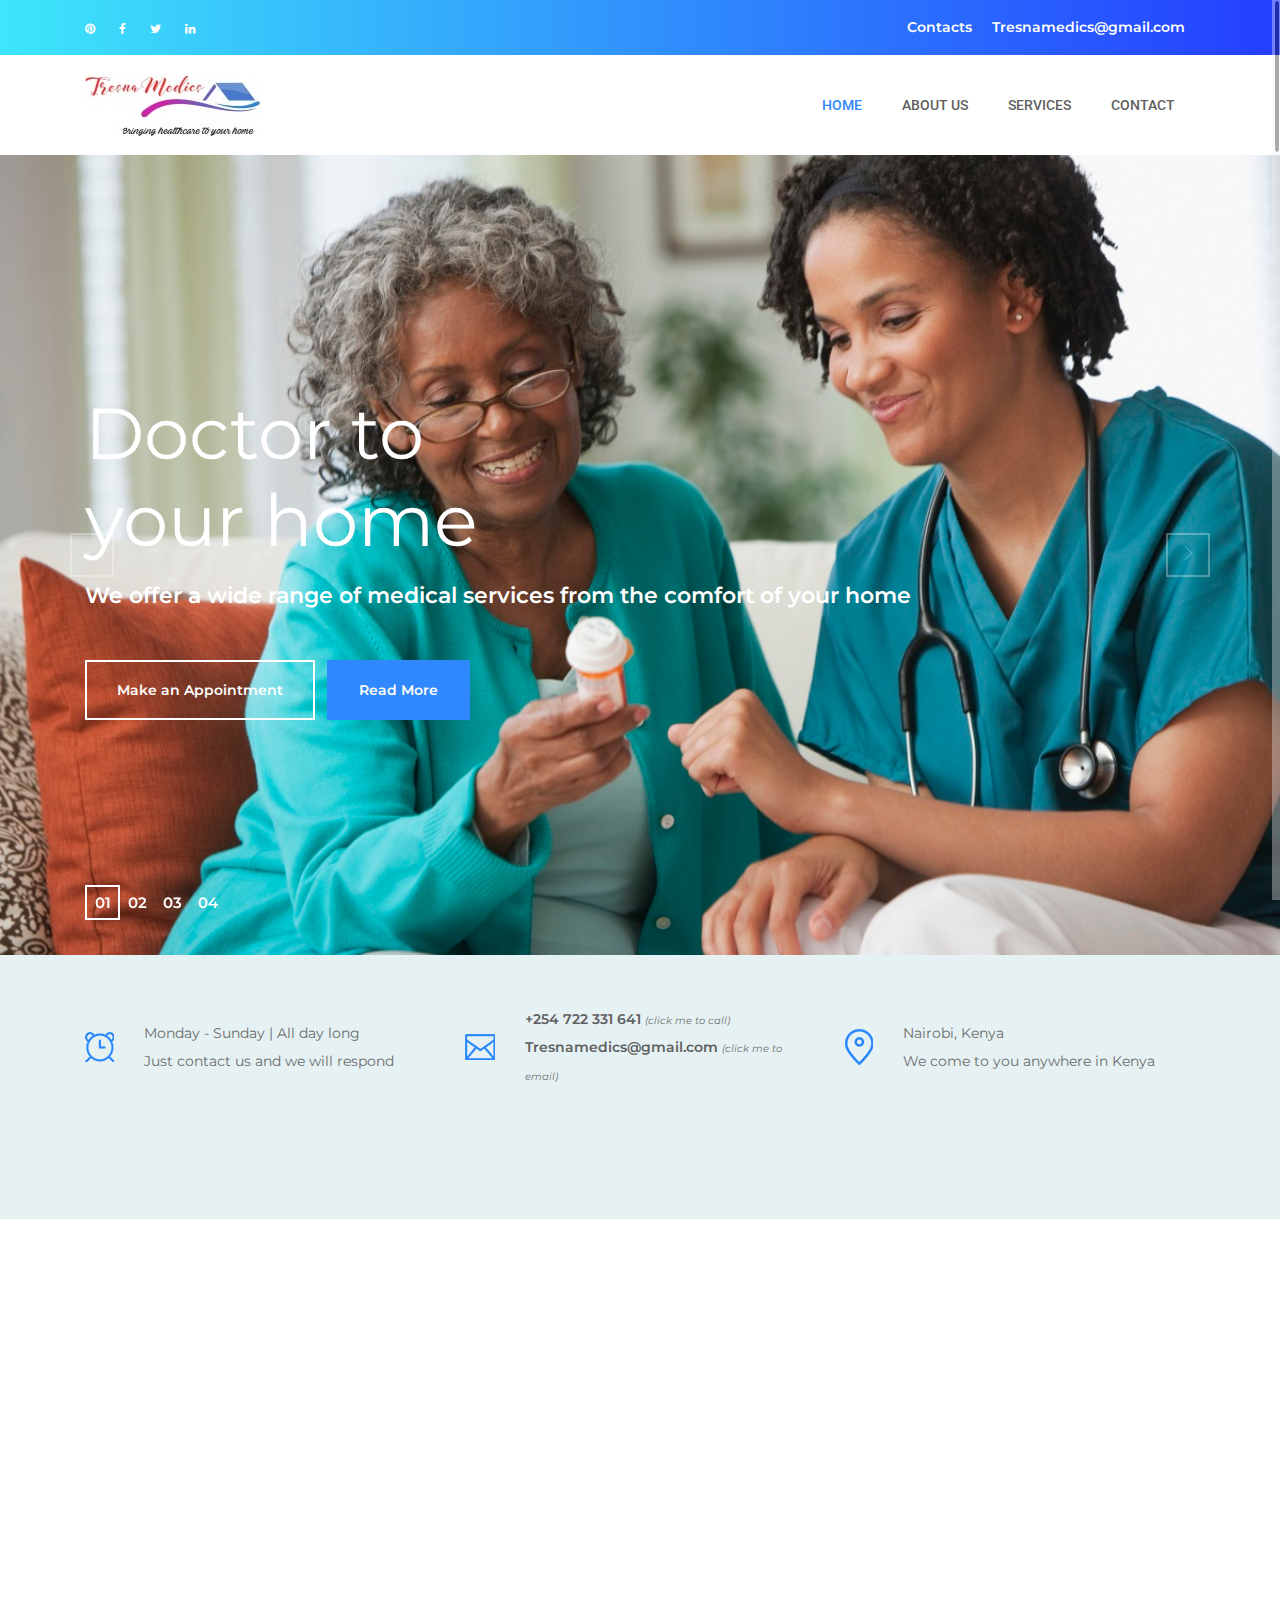
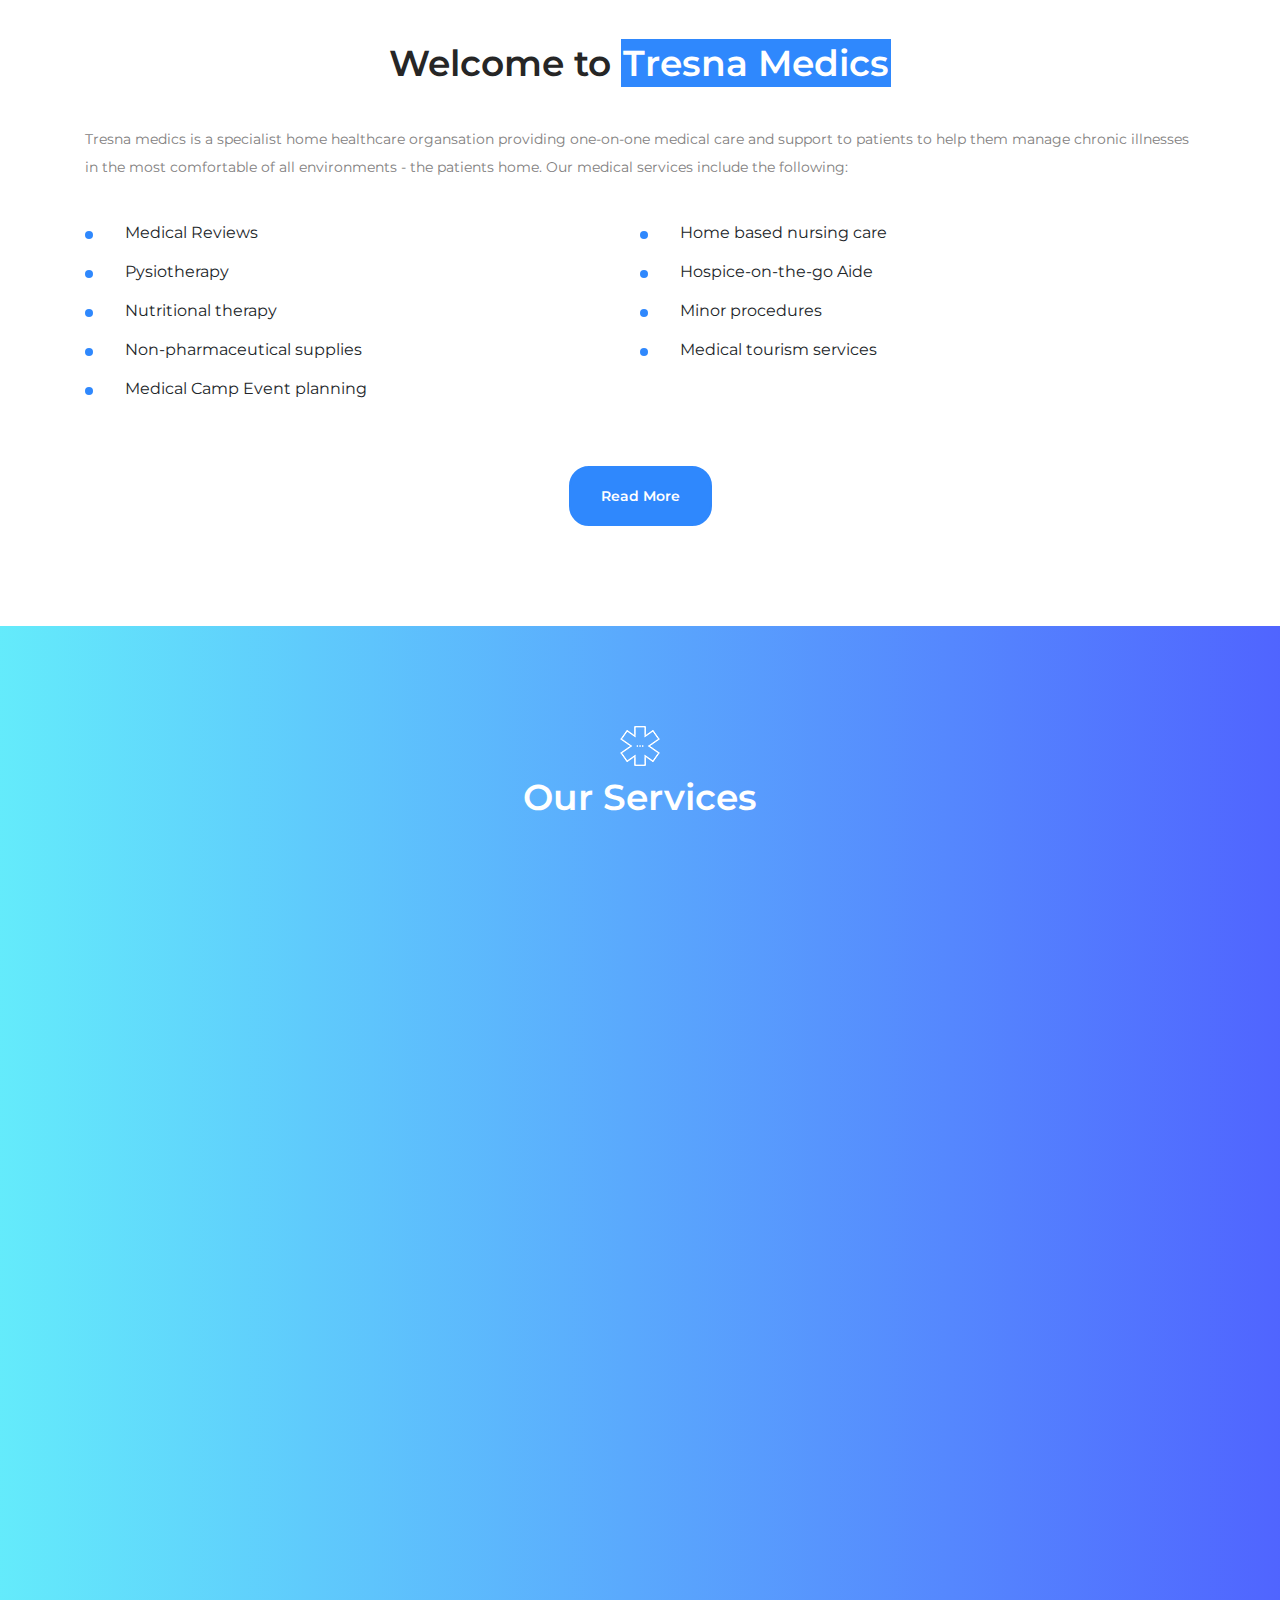
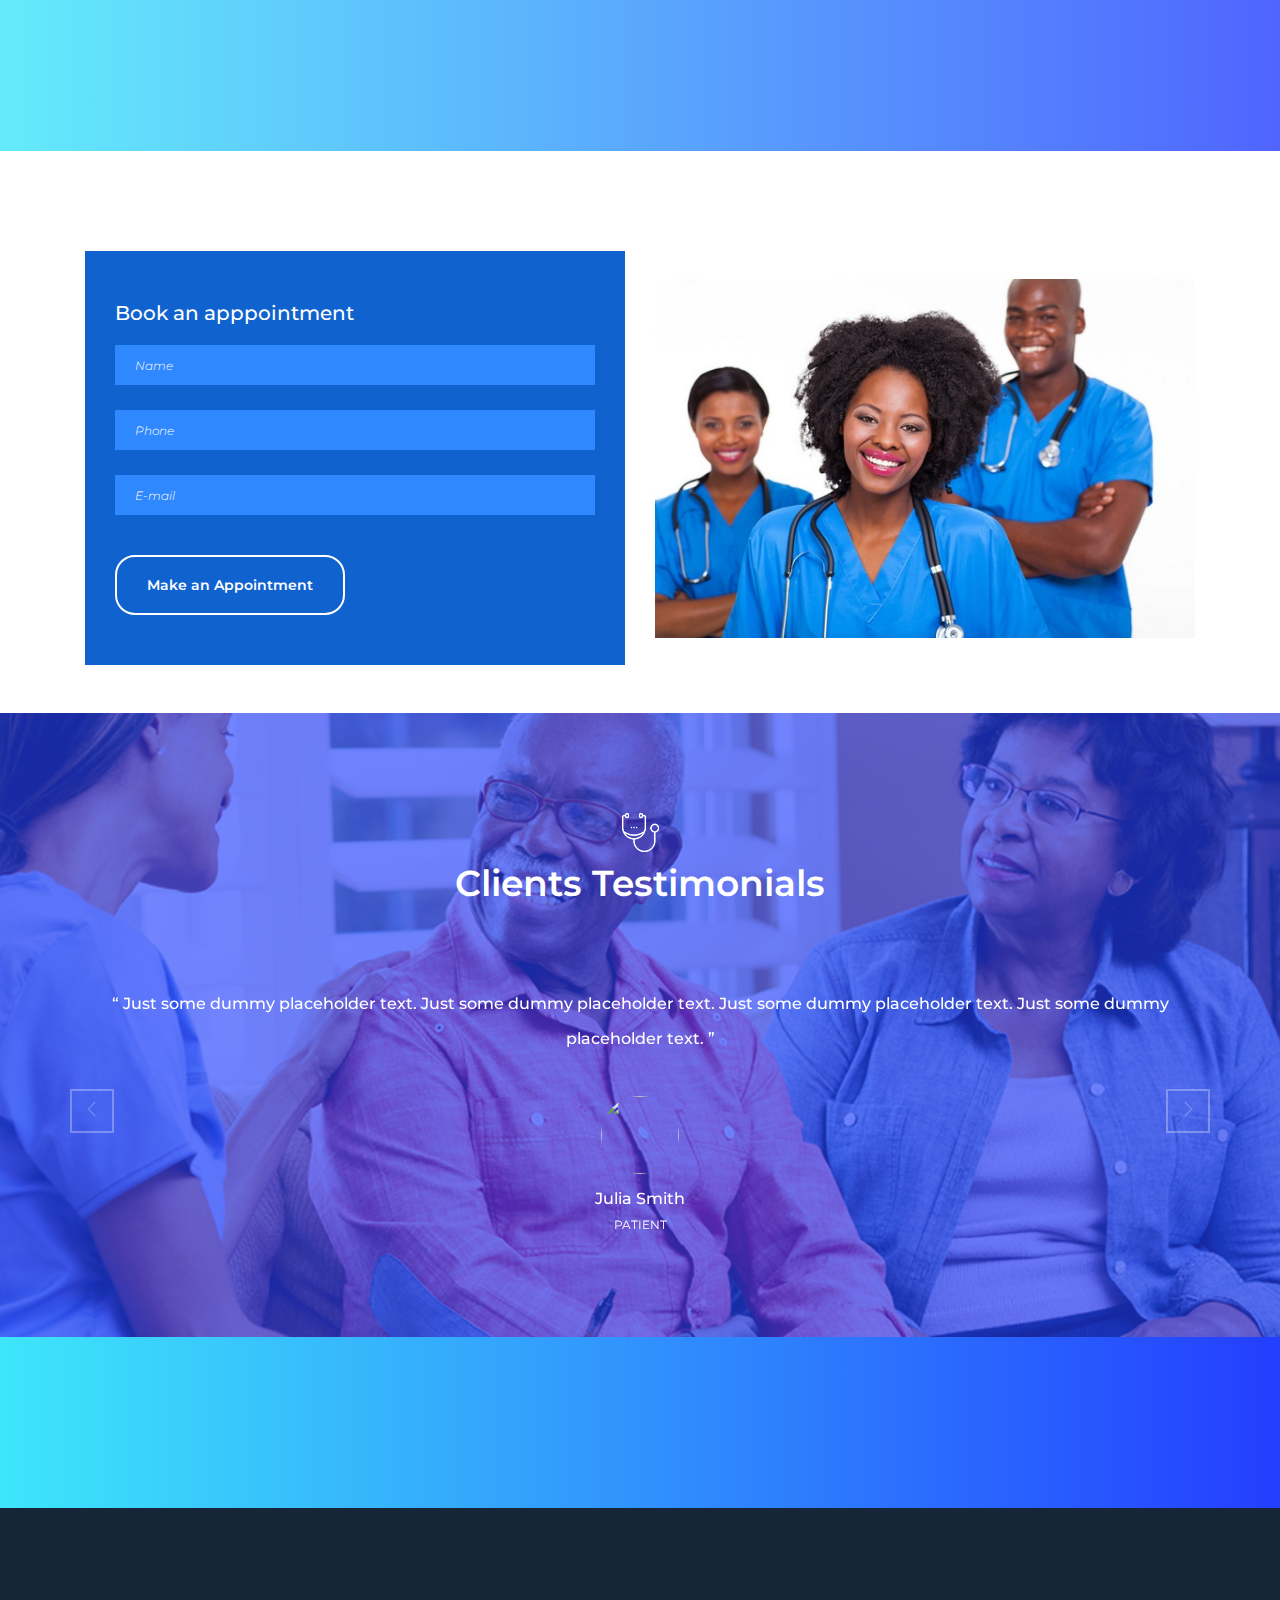
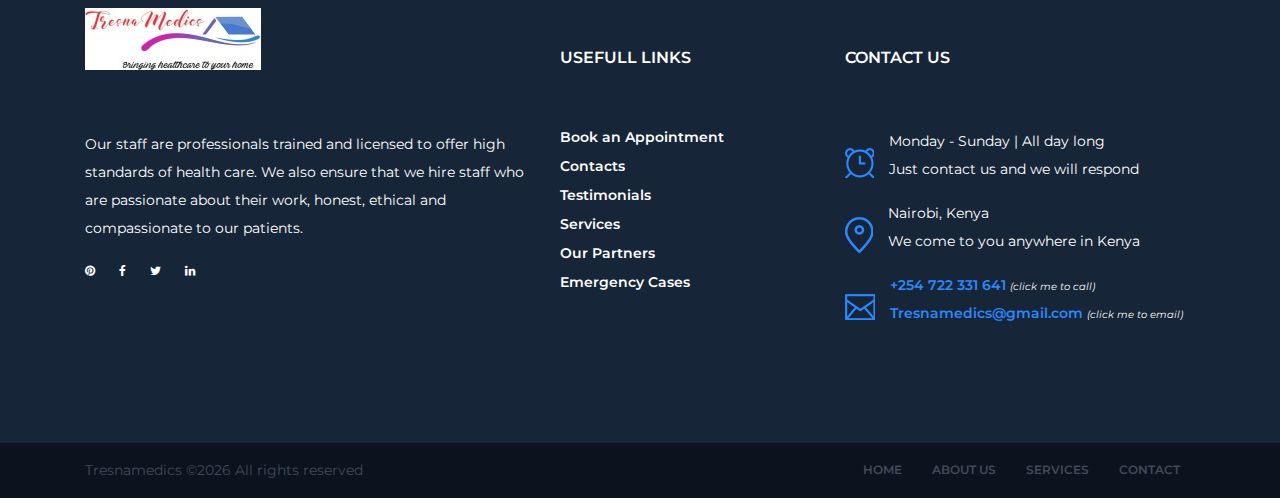
==== index.html @ d346db26 "initial push" ====
<!DOCTYPE html>
<html lang="en">

<head>
    <meta charset="UTF-8">
    <meta name="description" content="">
    <meta http-equiv="X-UA-Compatible" content="IE=edge">
    <meta name="viewport" content="width=device-width, initial-scale=1, shrink-to-fit=no">
    <!-- The above 4 meta tags *must* come first in the head; any other head content must come *after* these tags -->

    <!-- Title  -->
    <title>Tresna - Bringing health care to your home | Home</title>

    <!-- Favicon  -->
    <link rel="icon" href="img/core-img/logo1.png">

    <!-- Core Style CSS -->
    <link rel="stylesheet" href="css/core-style.css">
    <link rel="stylesheet" href="style.css">

    <!-- Responsive CSS -->
    <link rel="stylesheet" href="css/responsive.css">

</head>

<body>
    <!-- Preloader -->
    <div id="preloader">
        <div class="medica-load"></div>
        <img src="img/core-img/plus.png" alt="logo">
    </div>

    <!-- ***** Header Area Start ***** -->
    <header class="header-area">
        <!-- Top Header Area -->
        <div class="top-header-area gradient-background">
            <div class="container h-100">
                <div class="row h-100">
                    <div class="col-12 h-100">
                        <div class="h-100 d-md-flex justify-content-between align-items-center">
                            <div class="top-header-social-info">
                                <a href="#" data-toggle="tooltip" data-placement="left" title="Pinterest"><i class="fa fa-pinterest" aria-hidden="true"></i></a>
                                <a target="_blank" href="https://www.facebook.com/Tresna-Medics-640330852965289/?ref=br_rs" data-toggle="tooltip" data-placement="left" title="Facebook"><i class="fa fa-facebook" aria-hidden="true"></i></a>
                                <a href="#" data-toggle="tooltip" data-placement="left" title="Twitter"><i class="fa fa-twitter" aria-hidden="true"></i></a>
                                <!-- <a href="#" data-toggle="tooltip" data-placement="left" title="Dribbble"><i class="fa fa-dribbble" aria-hidden="true"></i></a>
                                <a href="#" data-toggle="tooltip" data-placement="left" title="Behance"><i class="fa fa-behance" aria-hidden="true"></i></a> -->
                                <a href="#" data-toggle="tooltip" data-placement="left" title="Linkedin"><i class="fa fa-linkedin" aria-hidden="true"></i></a>
                            </div>
                            <div class="top-header-menu">
                                <nav class="top-menu">
                                    <ul>
                                        <!-- <li><a href="#">FAQ</a></li>
                                        <li><a href="#">Book</a></li>
                                        <li><a href="#">Appointment</a></li> -->
                                        <li><a href="#">Contacts</a></li>
                                        <li><a href="mailto:Tresnamedics@gmail.com" target="_top">Tresnamedics@gmail.com</a></li>
                                    </ul>
                                </nav>
                            </div>
                        </div>
                    </div>
                </div>
            </div>
        </div>
        <!-- Main Header Area -->
        <div class="main-header-area" id="stickyHeader">
            <div class="container h-100">
                <div class="row h-100 align-items-center">
                    <div class="col-12 h-100">
                        <div class="main-menu h-100">
                            <nav class="navbar h-100 navbar-expand-lg">
                                <!-- Logo Area  -->
                                <a class="navbar-brand" href="index.html"><img src="img/core-img/logo1.png" alt="Logo"></a>

                                <button class="navbar-toggler" type="button" data-toggle="collapse" data-target="#medicaMenu" aria-controls="medicaMenu" aria-expanded="false" aria-label="Toggle navigation"><i class="fa fa-bars"></i> Menu</button>

                                <div class="collapse navbar-collapse" id="medicaMenu">
                                    <!-- Menu Area -->
                                    <ul class="navbar-nav ml-auto">
                                        <li class="nav-item active">
                                            <a class="nav-link" href="index.html">Home <span class="sr-only">(current)</span></a>
                                        </li>
                                        <!-- <li class="nav-item dropdown">
                                            <a class="nav-link dropdown-toggle" href="#" id="navbarDropdown" role="button" data-toggle="dropdown" aria-haspopup="true" aria-expanded="false">Pages</a>
                                            <div class="dropdown-menu" aria-labelledby="navbarDropdown">
                                                <a class="dropdown-item" href="index.html">Home</a>
                                                <a class="dropdown-item" href="about-us.html">About Us</a>
                                                <a class="dropdown-item" href="services.html">Services</a>
                                                <a class="dropdown-item" href="blog.html">News</a>
                                                <a class="dropdown-item" href="contact.html">Contact</a>
                                                <a class="dropdown-item" href="elements.html">Elements</a>
                                            </div>
                                        </li> -->
                                        <li class="nav-item">
                                            <a class="nav-link" href="about-us.html">About Us</a>
                                        </li>
                                        <li class="nav-item">
                                            <a class="nav-link" href="services.html">Services</a>
                                        </li>
                                        <!-- <li class="nav-item">
                                            <a class="nav-link" href="blog.html">News</a>
                                        </li> -->
                                        <li class="nav-item">
                                            <a class="nav-link" href="contact.html">Contact</a>
                                        </li>
                                    </ul>
                                    <!-- Search Form -->
                                    <div class="header-search-form ml-auto">
                                        <form action="#">
                                            <input type="search" class="form-control" placeholder="Input your keyword then press enter..." id="search" name="search">
                                            <input class="d-none" type="submit" value="submit">
                                        </form>
                                    </div>
                                    <!-- Search btn -->
                                    <!-- <div id="searchbtn">
                                        <i class="ti-search" aria-hidden="true"></i>
                                    </div> -->
                                </div>
                            </nav>
                        </div>
                    </div>
                </div>
            </div>
        </div>
    </header>
    <!-- ***** Header Area End ***** -->

    <!-- ***** Hero Area Start ***** -->
    <section class="hero-area">
        <div class="hero-slides owl-carousel">
            <!-- Single Hero Slide -->
            <div class="single-hero-slide height-800 bg-img" style="background-image: url(img/bg-img/1.jpg);">
                <div class="container h-100">
                    <div class="row h-100 align-items-center">
                        <div class="col-12">
                            <div class="hero-slides-content">
                                <h2 data-animation="fadeInUp" data-delay="100ms">Doctor to <br>your home</h2>
                                <h5 data-animation="fadeInUp" data-delay="400ms">We offer a wide range of medical services from the comfort of your home</h5>
                                <div class="slide-btn-group mt-50" data-animation="fadeInUp" data-delay="700ms">
                                    <a href="#" class="btn medica-btn">Make an Appointment</a>
                                    <a href="#" class="btn medica-btn ml-2 btn-2">Read More</a>
                                </div>
                            </div>
                        </div>
                    </div>
                </div>
            </div>
            <!-- Single Hero Slide -->
            <div class="single-hero-slide height-800 bg-img" style="background-image: url(img/bg-img/2.jpg);">
                <div class="container h-100">
                    <div class="row h-100 align-items-center">
                        <div class="col-12">
                            <div class="hero-slides-content">
                                <h2 data-animation="fadeInUp" data-delay="100ms">Skilled nursing <br>care</h2>
                                <h5 data-animation="fadeInUp" data-delay="400ms">Our nurses offer you the best services from the comfort of your home</h5>
                                <div class="slide-btn-group mt-50" data-animation="fadeInUp" data-delay="700ms">
                                    <a href="#" class="btn medica-btn">Make an Appointment</a>
                                    <a href="#" class="btn medica-btn ml-2 btn-2">Read More</a>
                                </div>
                            </div>
                        </div>
                    </div>
                </div>
            </div>
            <!-- Single Hero Slide -->
            <div class="single-hero-slide height-800 bg-img" style="background-image: url(img/bg-img/3.jpg);">
                <div class="container h-100">
                    <div class="row h-100 align-items-center">
                        <div class="col-12">
                            <div class="hero-slides-content">
                                <h2 data-animation="fadeInUp" data-delay="100ms">Nutritional therapy</h2>
                                <h5 data-animation="fadeInUp" data-delay="400ms">We provide special diets to help speed up the healing process</h5>
                                <div class="slide-btn-group mt-50" data-animation="fadeInUp" data-delay="700ms">
                                    <a href="#" class="btn medica-btn">Make an Appointment</a>
                                    <a href="#" class="btn medica-btn ml-2 btn-2">Read More</a>
                                </div>
                            </div>
                        </div>
                    </div>
                </div>
            </div>
            <!-- Single Hero Slide -->
            <div class="single-hero-slide height-800 bg-img" style="background-image: url(img/bg-img/4.jpg);">
                <div class="container h-100">
                    <div class="row h-100 align-items-center">
                        <div class="col-12">
                            <div class="hero-slides-content">
                                <h2 data-animation="fadeInUp" data-delay="100ms">Convenience, <br> Accountability & Privacy</h2>
                                <h5 data-animation="fadeInUp" data-delay="400ms">We believe every patient has a right to privacy and quality health care</h5>
                                <div class="slide-btn-group mt-50" data-animation="fadeInUp" data-delay="700ms">
                                    <a href="#" class="btn medica-btn">Make an Appointment</a>
                                    <a href="#" class="btn medica-btn ml-2 btn-2">Read More</a>
                                </div>
                            </div>
                        </div>
                    </div>
                </div>
            </div>
        </div>
    </section>
    <!-- ***** Hero Area End ***** -->

    <!-- ***** Contact Info Area Start ***** -->
    <div id="emergency-sec" class="medica-contact-info-area">
        <div class="container">
            <div class="row align-items-center justify-content-center">
                <div class="col-12 col-md-6 col-lg-4">
                    <div class="single-contact-info d-flex align-items-center">
                        <div class="contact-icon mr-30">
                            <img src="img/icons/alarm-clock.png" alt="">
                        </div>
                        <div class="contact-meta">
                            <p>Monday - Sunday | All day long <br> Just contact us and we will respond</p>
                        </div>
                    </div>
                </div>
                <div class="col-12 col-md-6 col-lg-4">
                    <div class="single-contact-info d-flex align-items-center">
                        <div class="contact-icon mr-30">
                            <img src="img/icons/envelope.png" alt="">
                        </div>
                        <div class="contact-meta">
                            <p><a href="tel:+254 722 331 641">+254 722 331 641</a> <i style="font-size: 10px;">(click me to call)</i> <br> <a href="mailto:Tresnamedics@gmail.com" target="_top">Tresnamedics@gmail.com</a> <i style="font-size: 10px;">(click me to email)</i></p>
                        </div>
                    </div>
                </div>
                <div class="col-12 col-md-6 col-lg-4">
                    <div class="single-contact-info d-flex align-items-center">
                        <div class="contact-icon mr-30">
                            <img src="img/icons/map-pin.png" alt="">
                        </div>
                        <div class="contact-meta">
                            <p>Nairobi, Kenya <br> We come to you anywhere in Kenya</p>
                        </div>
                    </div>
                </div>
            </div>
        </div>
    </div>
    <!-- ***** Contact Info Area End ***** -->

    <!-- ***** About Us Area Start ***** -->
    <section class="medica-about-us-area">
        <!-- Card Area -->
        <div class="medica-card-area">
            <div class="container">
                <div class="row no-gutters">
                    <div class="col-12 col-md-6 col-lg-4">
                        <div class="medica-emergency-card wow fadeInUp" data-wow-delay="0.2s">
                            <h5>For Emergencies</h5>
                            <h4>+254 722 331 641</h4>
                            <p>Have an emergency?<br> Contact us now and we will help provide emergency support services straight from your location, to the nearest trusted hospital. </p>
                            <!-- <a href="#">Read More</a> -->
                        </div>
                    </div>
                    <div class="col-12 col-md-6 col-lg-4">
                        <div class="medica-doctors-card wow fadeInUp" data-wow-delay="0.4s">
                            <h5>Our Mission</h5>
                            <p>We strive to provide high standard & cost-effective medical services to our patients at the comfort of their homes. Our priority is ensuring that the right of an individual to access appropriate health-care is protected. We also aim at providing required advice and education to address different medical issues.</p>
                            <!-- <a href="#">Read More</a> -->
                        </div>
                    </div>
                    <div class="col-12 col-lg-4">
                        <div class="medica-appointment-card wow fadeInUp" data-wow-delay="0.6s">
                            <h5>Book an appointment</h5>
                            <form action="#" method="post">
                                <div class="form-group">
                                    <input type="text" class="form-control text-white" name="name" id="name" placeholder="Name">
                                </div>
                                <div class="form-group">
                                    <input type="text" class="form-control" name="number" id="number" placeholder="Phone">
                                </div>
                                <div class="form-group">
                                    <input type="email" class="form-control" name="email" id="email" placeholder="E-mail">
                                </div>
                                <button type="submit" class="btn medica-btn mt-15">Make an Appointment</button>
                            </form>
                        </div>
                    </div>
                </div>
            </div>
        </div>
        <!-- About Contact -->
        <div class="medica-about-content section_padding_100">
            <div class="container">
                <div class="row">
                    <div class="col-12 col-lg-12">
                        <div class="medica-about-text">
                            <h2 class="text-center">Welcome to <span>Tresna Medics</span></h2>
                            <p>Tresna medics is a specialist home healthcare organsation providing one-on-one medical care and support
							   to patients to help them manage chronic illnesses in the most comfortable of all environments - the
							   patients home. Our medical services include the following:</p>
                            <ul>
                                <li>Medical Reviews</li>
                                <li>Home based nursing care</li>
                                <li>Pysiotherapy</li>
                                <li>Hospice-on-the-go Aide</li>
                                <li>Nutritional therapy</li>
                                <li>Minor procedures</li>
                                <li>Non-pharmaceutical supplies</li>
                                <li>Medical tourism services</li>
                                <li>Medical Camp Event planning</li>
                            </ul>
                            <center>
                            <a style="border-radius: 20px;" href="#our-services" data-wow-delay="0.2s" class="btn medica-btn btn-2">Read More</a>
                          </center>
                        </div>
                    </div>
                    <!-- <div class="col-12 col-lg-5">
                        <div class="medica-about-thumbnail">
                            <img src="img/bg-img/doctor.png" alt="">
                        </div>
                    </div> -->
                </div>
            </div>
        </div>
    </section>
    <!-- ***** About Us Area End ***** -->

    <!-- ***** Services Area Start ***** -->
    <section id="our-services" class="medica-services-area section_padding_100 bg-img gradient-background-overlay" style="background-image: url(img/bg-img/service.jpg);">
        <div class="container">
            <div class="row">
                <div class="col-12">
                    <div class="section_heading white-heading">
                        <img src="img/icons/hospital2.png" alt="">
                        <h2>Our Services</h2>
                    </div>
                </div>
            </div>

            <div class="row">
                <div class="col-12 col-sm-6 col-lg-4">
                  <center>
                    <div class="single-service-area wow fadeInUp" data-wow-delay="0.2s">
                        <img src="img/icons/med-review.png" alt="">
                        <h5>Medical Reviews</h5>
                        <p>Our team offers home based medical reviews. Our specialist also offer consults on a need basis to ensure best care for our patients.</p>
                    </div>
                  </center>
                </div>
                <div class="col-12 col-sm-6 col-lg-4">
                  <center>
                    <div class="single-service-area wow fadeInUp" data-wow-delay="0.3s">
                        <img src="img/icons/home-based.png" alt="">
                        <h5>Home based nursing care</h5>
                        <p>We provide our patients with professional nurses. They are available on a live-in basis or day scholar basis depending on the patients requirements.</p>
                    </div>
                  </center>
                </div>
                <div class="col-12 col-sm-6 col-lg-4">
                  <center>
                    <div class="single-service-area wow fadeInUp" data-wow-delay="0.4s">
                        <img src="img/icons/physiotherapy.png" alt="">
                        <h5>Physiotherapy</h5>
                        <p>Our Physiotherapists offer home based services for bed ridden patients who require physiotherapy on a regular basis to prevent contractures and bed sores.</p>
                    </div>
                  </center>
                </div>
                <div class="col-12 col-sm-6 col-lg-4">
                  <center>
                    <div class="single-service-area wow fadeInUp" data-wow-delay="0.5s">
                        <img src="img/icons/hospice.png" alt="">
                        <h5>Hospice-on-the-go Aide</h5>
                        <p>Our well trained hospice nurses offer palliative hospice care from the comfort of your home.</p>
                    </div>
                  </center>
                </div>
                <div class="col-12 col-sm-6 col-lg-4">
                  <center>
                    <div class="single-service-area wow fadeInUp" data-wow-delay="0.6s">
                        <img src="img/icons/nutrition.png" alt="">
                        <h5>Nutritional therapy</h5>
                        <p>Most patients require special diets to enable a speedy healing process. These reviews and feed requirements are done by our nutritionists.</p>
                    </div>
                  </center>
                </div>
                <div class="col-12 col-sm-6 col-lg-4 wow fadeInUp" data-wow-delay="0.7s">
                  <center>
                    <div class="single-service-area">
                        <img src="img/icons/minor.png" alt="">
                        <h5>Minor procedures</h5>
                        <p>These include change of catheters (both suprapubic and urethral), management of chronic wounds  and management of patients suffering from bedsores.</p>
                    </div>
                  </center>
                </div>

                <div class="col-12 text-center wow fadeInUp" data-wow-delay="0.9s">
                    <a style="border-radius: 20px;" href="services.html" class="btn medica-btn">See All Services</a>
                </div>
            </div>
        </div>
    </section>
    <!-- ***** Services Area End ***** -->

    <!-- ***** Doctors Area Start ***** -->
<!--     <section class="medica-doctors-area section_padding_100_20">
        <div class="container">
            <div class="row">
                <div class="col-12">
                    <div class="section_heading">
                        <img src="img/icons/doctor.png" alt="">
                        <h2>Our Doctors</h2>
                        <p>Phasellus at nunc orcidonec ipsum metus, pharetra quis nunc sit amet</p>
                    </div>
                </div>
            </div>

            <div class="row">
                <div class="col-12 col-sm-6 col-lg-3">
                    <div class="single-doctor-area">
                        <div class="doctor-thumbnail">
                            <img src="img/bg-img/d1.jpg" alt="">
                        </div>
                        <div class="doctor-meta">
                            <h5>Dr. Melissa Smith</h5>
                            <h6>Cardiologist</h6>
                            <div class="doctor-social-info">
                                <a href="#"><i class="fa fa-twitter"></i></a>
                                <a href="#"><i class="fa fa-facebook"></i></a>
                                <a href="#"><i class="fa fa-linkedin"></i></a>
                            </div>
                        </div>
                    </div>
                </div>
                <div class="col-12 col-sm-6 col-lg-3">
                    <div class="single-doctor-area">
                        <div class="doctor-thumbnail">
                            <img src="img/bg-img/d2.jpg" alt="">
                        </div>
                        <div class="doctor-meta">
                            <h5>Dr. Josh Henderson</h5>
                            <h6>Plastic Surgeon</h6>
                            <div class="doctor-social-info">
                                <a href="#"><i class="fa fa-twitter"></i></a>
                                <a href="#"><i class="fa fa-facebook"></i></a>
                                <a href="#"><i class="fa fa-linkedin"></i></a>
                            </div>
                        </div>
                    </div>
                </div>
                <div class="col-12 col-sm-6 col-lg-3">
                    <div class="single-doctor-area">
                        <div class="doctor-thumbnail">
                            <img src="img/bg-img/d3.jpg" alt="">
                        </div>
                        <div class="doctor-meta">
                            <h5>Dr. Christinne Jones</h5>
                            <h6>Pediatrist</h6>
                            <div class="doctor-social-info">
                                <a href="#"><i class="fa fa-twitter"></i></a>
                                <a href="#"><i class="fa fa-facebook"></i></a>
                                <a href="#"><i class="fa fa-linkedin"></i></a>
                            </div>
                        </div>
                    </div>
                </div>
                <div class="col-12 col-sm-6 col-lg-3">
                    <div class="single-doctor-area">
                        <div class="doctor-thumbnail">
                            <img src="img/bg-img/d4.jpg" alt="">
                        </div>
                        <div class="doctor-meta">
                            <h5>Dr. William Stan</h5>
                            <h6>General Practicioner</h6>
                            <div class="doctor-social-info">
                                <a href="#"><i class="fa fa-twitter"></i></a>
                                <a href="#"><i class="fa fa-facebook"></i></a>
                                <a href="#"><i class="fa fa-linkedin"></i></a>
                            </div>
                        </div>
                    </div>
                </div>
            </div>
        </div>
    </section> -->
    <!-- ***** Doctors Area End ***** -->

    <!-- ***** Appointment Area Start ***** -->
    <section id="book-appointment" class="medica-book-an-appointment-area section_padding_100_0">
        <div class="container">
            <div class="row align-items-center">
                <div class="col-12 col-lg-6">
                    <div class="medica-appointment-card">
                        <h5>Book an apppointment</h5>

                        <form action="#" method="post">
                            <div class="row">
                                <div class="col-12 col-md-12">
                                    <div class="form-group">
                                        <input type="text" class="form-control text-white" name="name" id="appointmentName" placeholder="Name">
                                    </div>
                                </div>
                                <!-- <div class="col-12 col-md-6">
                                    <div class="form-group">
                                        <i class="fa fa-angle-down" aria-hidden="true"></i>
                                        <select class="form-control" id="speciality">
                                            <option>Speciality 1</option>
                                            <option>Speciality 2</option>
                                            <option>Speciality 3</option>
                                            <option>Speciality 4</option>
                                            <option>Speciality 5</option>
                                        </select>
                                    </div>
                                </div> -->
                                <div class="col-12 col-md-12">
                                    <div class="form-group">
                                        <input type="text" class="form-control" name="number" id="appointmentNumber" placeholder="Phone">
                                    </div>
                                </div>
                                <!-- <div class="col-12 col-md-6">
                                    <div class="form-group">
                                        <i class="fa fa-angle-down" aria-hidden="true"></i>
                                        <select class="form-control" id="doctors">
                                            <option>Dr. Riyadh Khan</option>
                                            <option>Dr. Kumkum Rashid</option>
                                            <option>Dr. Lim Sarah</option>
                                        </select>
                                    </div>
                                </div> -->
                                <div class="col-12 col-md-12">
                                    <div class="form-group">
                                        <input type="email" class="form-control" name="email" id="appointmentEmail" placeholder="E-mail">
                                    </div>
                                </div>
                                <!-- <div class="col-12 col-md-6">
                                    <div class="form-group">
                                        <i class="fa fa-calendar" aria-hidden="true"></i>
                                        <input type="date" class="form-control" name="date" id="date">
                                    </div>
                                </div> -->
                                <div class="col-12">
                                    <button style="border-radius: 20px;" type="submit" class="btn medica-btn mt-15">Make an Appointment</button>
                                </div>
                            </div>
                        </form>
                    </div>
                </div>

                <div class="col-12 col-lg-6">
                    <div class="medica-appointment-thumb">
                        <img src="img/bg-img/bg-1.jpg" alt="">
                    </div>
                </div>
            </div>
        </div>
        <br><br>
    </section>
    <!-- ***** Appointment Area End ***** -->

    <!-- ***** Testimonials Area Start ***** -->
    <section id="testimonials" class="medica-testimonials-area section_padding_100 bg-img background-overlay" style="background-image: url(img/bg-img/testi.jpg);">
        <div class="container">
            <div class="row">
                <div class="col-12">
                    <div class="section_heading white-heading">
                        <img src="img/icons/stethoscope.png" alt="">
                        <h2>Clients Testimonials</h2>
                    </div>
                </div>
            </div>
        </div>

        <div class="testimonials-slider owl-carousel">
            <!-- Single Testimonials Slide -->
            <div class="single-testimonial-slide">
                <div class="container">
                    <div class="row">
                        <div class="col-12">
                            <h6>“ Just some dummy placeholder text. Just some dummy placeholder text. Just some dummy placeholder text. Just some dummy placeholder text. ”</h6>
                            <div class="testimonial-given-author-info">
                                <img src="img/bg-img/testimonials2.jpg" alt="">
                                <h6>Julia Smith</h6>
                                <p>Patient</p>
                            </div>
                        </div>
                    </div>
                </div>
            </div>
            <!-- Single Testimonials Slide -->
            <div class="single-testimonial-slide">
                <div class="container">
                    <div class="row">
                        <div class="col-12">
                            <h6>“ Just some dummy placeholder text. Just some dummy placeholder text. Just some dummy placeholder text. Just some dummy placeholder text. ”</h6>
                            <div class="testimonial-given-author-info">
                                <img src="img/bg-img/testimonials2.jpg" alt="">
                                <h6>Julia Smith</h6>
                                <p>Patient</p>
                            </div>
                        </div>
                    </div>
                </div>
            </div>
            <!-- Single Testimonials Slide -->
            <div class="single-testimonial-slide">
                <div class="container">
                    <div class="row">
                        <div class="col-12">
                            <h6>“ Just some dummy placeholder text. Just some dummy placeholder text. Just some dummy placeholder text. Just some dummy placeholder text. ”</h6>
                            <div class="testimonial-given-author-info">
                                <img src="img/bg-img/testimonials2.jpg" alt="">
                                <h6>Julia Smith</h6>
                                <p>Patient</p>
                            </div>
                        </div>
                    </div>
                </div>
            </div>
        </div>
    </section>
    <!-- ***** Testimonials Area End ***** -->

    <!-- ***** CTA Area Start ***** -->
    <section class="medica-call-to-action section_padding_50_0 gradient-background">
        <div class="container">
            <div class="row">
                <!-- Single Cool Fact-->
                <div class="col-12 col-sm-6 col-lg-4">
                    <div class="single-cool-fact wow fadeIn" data-wow-delay="0.2s">
                        <div class="counter-area">
                          <center>
                            <h2><span class="counter">100</span>+</h2>
                            <h6>Patients since opening</h6>
                          </center>
                        </div>
                    </div>
                </div>
                <!-- Single Cool Fact-->
                <div class="col-12 col-sm-6 col-lg-4">
                    <div class="single-cool-fact wow fadeIn" data-wow-delay="0.6s">
                        <div class="counter-area">
                          <center>
                            <h2><span class="counter">30</span>+</h2>
                            <h6>Specialist Doctors & nurses </h6>
                          </center>
                        </div>
                    </div>
                </div>
                <!-- Single Cool Fact-->
                <div class="col-12 col-sm-6 col-lg-4">
                    <div class="single-cool-fact wow fadeIn" data-wow-delay="1s">
                        <div class="counter-area">
                          <center>
                            <h2><span class="counter">5</span>+</h2>
                            <h6>Years Experience in healthcare</h6>
                          </center>
                        </div>
                    </div>
                </div>
                <!-- Single Cool Fact-->
                <!-- <div class="col-12 col-sm-6 col-lg-3">
                    <div class="single-cool-fact wow fadeIn" data-wow-delay="1.4s">
                        <div class="counter-area">
                          <center>
                            <h2><span class="counter">83</span></h2>
                            <h6>Pro Bono Works</h6>
                          </center>
                        </div>
                    </div>
                </div> -->
            </div>
        </div>
    </section>
    <!-- ***** CTA Area End ***** -->


    <!-- ***** Partners Area Start ***** -->
    <!-- <div class="medica-our-partners-area section_padding_100">
        <div class="container">
            <div class="row">
                <div class="col-12">
                    <div class="our-partners-logo d-flex align-items-center justify-content-between">
                        <a href="#"><img src="img/partners-img/1.png" alt=""></a>
                        <a href="#"><img src="img/partners-img/2.png" alt=""></a>
                        <a href="#"><img src="img/partners-img/3.png" alt=""></a>
                        <a href="#"><img src="img/partners-img/4.png" alt=""></a>
                        <a href="#"><img src="img/partners-img/5.png" alt=""></a>
                    </div>
                </div>
            </div>
        </div>
    </div> -->
    <!-- ***** Partners Area End ***** -->

    <!-- ***** Footer Area Start ***** -->
    <footer class="footer-area">
        <!-- Main Footer Area -->
        <div class="main-footer-area section_padding_100 bg-default">
            <div class="container">
                <div class="row">
                    <div class="col-12 col-sm-6 col-xl-5">
                        <div class="footer-widget-area">
                            <div class="footer-logo">
                                <img src="img/core-img/logo1.png" alt="">
                            </div>
                            <p>Our staff are professionals trained and licensed to offer high standards of health care. We also ensure that we hire staff who are passionate about their work, honest, ethical and compassionate to our patients.
                            </p>
                            <div class="footer-social-info">
                                <a href="#" data-toggle="tooltip" data-placement="top" title="Pinterest"><i class="fa fa-pinterest" aria-hidden="true"></i></a>
                                <a target="_blank" href="https://www.facebook.com/Tresna-Medics-640330852965289/?ref=br_rs" data-toggle="tooltip" data-placement="left" title="Facebook"><i class="fa fa-facebook" aria-hidden="true"></i></a>
                                <a href="#" data-toggle="tooltip" data-placement="top" title="Twitter"><i class="fa fa-twitter" aria-hidden="true"></i></a>
                                <!-- <a href="#" data-toggle="tooltip" data-placement="top" title="Dribbble"><i class="fa fa-dribbble" aria-hidden="true"></i></a>
                                <a href="#" data-toggle="tooltip" data-placement="top" title="Behance"><i class="fa fa-behance" aria-hidden="true"></i></a> -->
                                <a href="#" data-toggle="tooltip" data-placement="top" title="Linkedin"><i class="fa fa-linkedin" aria-hidden="true"></i></a>
                            </div>
                        </div>
                    </div>

                    <div class="col-12 col-sm-6 col-xl-3">
                        <div class="footer-widget-area">
                            <div class="widget-title">
                                <h6>Usefull links</h6>
                            </div>
                            <ul>

                                <li><a href="#book-appointment">Book an Appointment</a></li>
                                <li><a href="contact.html">Contacts</a></li>
                                <li><a href="#testimonials">Testimonials</a></li>

                                <li><a href="#our-services">Services</a></li>
                                <li><a href="#">Our Partners</a></li>
                                <li><a href="#emergency-sec">Emergency Cases</a></li>
                            </ul>
                        </div>
                    </div>
                    <div class="col-12 col-sm-6 col-xl-4">
                        <div class="footer-widget-area">
                            <div class="widget-title">
                                <h6>contact us</h6>
                            </div>

                            <div class="widget-contact">
                                <!-- Single Contact Info -->
                                <div class="widget-single-contact d-flex align-items-center">
                                    <div class="widget-contact-thumbnail mr-15">
                                        <img src="img/icons/alarm-clock.png" alt="">
                                    </div>
                                    <div class="widget-contact-info">
                                        <p>Monday - Sunday | All day long <br> Just contact us and we will respond</p>
                                    </div>
                                </div>
                                <!-- Single Contact Info -->
                                <div class="widget-single-contact d-flex align-items-center">
                                    <div class="widget-contact-thumbnail mr-15">
                                        <img src="img/icons/map-pin.png" alt="">
                                    </div>
                                    <div class="widget-contact-info">
                                        <p>Nairobi, Kenya <br> We come to you anywhere in Kenya</p>
                                    </div>
                                </div>
                                <!-- Single Contact Info -->
                                <div class="widget-single-contact d-flex align-items-center">
                                    <div class="widget-contact-thumbnail mr-15">
                                        <img src="img/icons/envelope.png" alt="">
                                    </div>
                                    <div class="widget-contact-info">
                                        <p><a style="color: #2B89FD;" href="tel:+254 722 331 641">+254 722 331 641</a> <i style="font-size: 10px;">(click me to call)</i> <br> <a style="color: #2B89FD;" href="mailto:Tresnamedics@gmail.com" target="_top">Tresnamedics@gmail.com</a> <i style="font-size: 10px;">(click me to email)</i></p>
                                    </div>
                                </div>
                            </div>
                        </div>
                    </div>
                </div>
            </div>
        </div>
        <!-- Bottom Footer Area -->
        <div class="bottom-footer-area">
            <div class="container h-100">
                <div class="row h-100">
                    <div class="col-12 h-100">
                        <div class="bottom-footer-content h-100 d-md-flex align-items-center justify-content-between">
                            <!-- Copywrite Text -->
                            <div class="copywrite-text">
                                <p><!-- Link back to Colorlib can't be removed. Template is licensed under CC BY 3.0. -->
Tresnamedics &copy;<script>document.write(new Date().getFullYear());</script> All rights reserved

</p>
                            </div>
                            <!-- Footer Menu -->
                            <div class="footer-menu">
                                <nav>
                                    <ul>
                                        <li><a href="#">Home</a></li>
                                        <li><a href="#">About Us</a></li>
                                        <!-- <li><a href="#">Doctors</a></li> -->
                                        <li><a href="#">Services</a></li>
                                        <!-- <li><a href="#">News</a></li> -->
                                        <li><a href="#">Contact</a></li>
                                    </ul>
                                </nav>
                            </div>
                        </div>
                    </div>
                </div>
            </div>
        </div>
    </footer>
    <!-- ***** Footer Area End ***** -->

    <!-- jQuery (Necessary for All JavaScript Plugins) -->
    <script src="js/jquery/jquery-2.2.4.min.js"></script>
    <!-- Popper js -->
    <script src="js/popper.min.js"></script>
    <!-- Bootstrap js -->
    <script src="js/bootstrap.min.js"></script>
    <!-- Plugins js -->
    <script src="js/plugins.js"></script>
    <!-- Active js -->
    <script src="js/active.js"></script>

</body>

</html>
---- css/core-style.css ----
/* [ -- Master Stylesheet -- ] */

/* ------------- Index of Stylesheet -------------
:: 1.0 Import Web Fonts
:: 2.0 Import All CSS
:: 3.0 Base CSS
:: 4.0 Header Area CSS
:: 5.0 Welcome Area CSS
:: 6.0 About Us Area CSS
:: 7.0 Service Area CSS
:: 8.0 Doctor Area CSS
:: 9.0 Testimonials Area CSS
:: 10.0 Call to Action Area CSS
:: 11.0 Book an appoinment Area CSS
:: 12.0 Footer Area CSS
:: 13.0 Breadcumb Area CSS
:: 14.0 CTA Area CSS
:: 15.0 Department Area CSS
:: 16.0 Services Area CSS
:: 17.0 Blog Area CSS
:: 18.0 Contact Area CSS
:: 19.0 Shortcode Area CSS
------------------------------------------------ */

/* :: 1.0 Import Web Fonts */

@import url('https://fonts.googleapis.com/css?family=Montserrat:300,400,500,600,700|Roboto:400,500,700');

/* :: 2.0 Import All CSS */

@import '../css/bootstrap.min.css';
@import '../css/owl.carousel.css';
@import '../css/magnific-popup.css';
@import '../css/animate.css';
@import '../css/font-awesome.min.css';
@import '../css/themify-icons.css';

/* :: 3.0 Base CSS */

* {
    margin: 0;
    padding: 0;
}

body {
    font-family: 'Montserrat', sans-serif;
    font-weight: 400;
}

h1,
h2,
h3,
h4,
h5,
h6 {
    color: #262626;
    line-height: 1.2;
    font-family: 'Montserrat', sans-serif;
    font-weight: 500;
}

p {
    color: #7f7e7e;
    font-size: 14px;
    line-height: 2;
    font-family: 'Montserrat', sans-serif;
    font-weight: 400;
}

a:focus {
    outline: 0 solid;
}

a,
a:hover,
a:focus {
    -webkit-transition: all 500ms ease 0s;
    transition: all 500ms ease 0s;
    text-decoration: none;
    outline: none;
    font-size: 14px;
    color: #5f5f5f;
    font-family: 'Montserrat', sans-serif;
    font-weight: 600;
}

#preloader {
    position: fixed;
    z-index: 9999;
    width: 100%;
    height: 100%;
    background-color: #f2f4f8;
    top: 0;
    left: 0;
    display: -webkit-box;
    display: -ms-flexbox;
    display: flex;
    -webkit-box-pack: center;
    -ms-flex-pack: center;
    justify-content: center;
    -webkit-box-align: center;
    -ms-flex-align: center;
    align-items: center;
}

ul,
ol {
    margin: 0;
}

ol li,
ul li {
    list-style: none;
}

img {
    height: auto;
    max-width: 100%;
}

#preloader {
    overflow: hidden;
    background-color: #f2f4f8;
    height: 100%;
    left: 0;
    position: fixed;
    top: 0;
    width: 100%;
    z-index: 999999;
}

#preloader img {
    position: absolute;
    top: 50%;
    left: 50%;
    margin-top: -15px;
    margin-left: -15px;
    width: 30px;
    height: 30px;
    z-index: 8;
    -webkit-animation: 2000ms linear 0s normal none infinite running medica-thumb;
            animation: 2000ms linear 0s normal none infinite running medica-thumb;
}

.medica-load {
    -webkit-animation: 2000ms linear 0s normal none infinite running medica-load;
    animation: 2000ms linear 0s normal none infinite running medica-load;
    background: transparent none repeat scroll 0 0;
    border-color: #ffffff #ffffff #2f88fd;
    border-radius: 50%;
    border-style: solid;
    border-width: 2px;
    height: 60px;
    position: absolute;
    width: 60px;
    z-index: 10;
    top: 50%;
    left: 50%;
    margin-top: -30px;
    margin-left: -30px;
}

@-webkit-keyframes medica-load {
    0% {
        -webkit-transform: rotate(0deg);
        transform: rotate(0deg);
    }
    100% {
        -webkit-transform: rotate(360deg);
        transform: rotate(360deg);
    }
}

@keyframes medica-load {
    0% {
        -webkit-transform: rotate(0deg);
        transform: rotate(0deg);
    }
    100% {
        -webkit-transform: rotate(360deg);
        transform: rotate(360deg);
    }
}

@-webkit-keyframes medica-thumb {
    0% {
        opacity: 0;
        -ms-filter: "progid:DXImageTransform.Microsoft.Alpha(Opacity=0)";
    }
    50% {
        opacity: 1;
        -ms-filter: "progid:DXImageTransform.Microsoft.Alpha(Opacity=100)";
    }
    100% {
        opacity: 0;
        -ms-filter: "progid:DXImageTransform.Microsoft.Alpha(Opacity=0)";
    }
}

@keyframes medica-thumb {
    0% {
        opacity: 0;
        -ms-filter: "progid:DXImageTransform.Microsoft.Alpha(Opacity=0)";
    }
    50% {
        opacity: 1;
        -ms-filter: "progid:DXImageTransform.Microsoft.Alpha(Opacity=100)";
    }
    100% {
        opacity: 0;
        -ms-filter: "progid:DXImageTransform.Microsoft.Alpha(Opacity=0)";
    }
}

.medica-table {
    display: table;
    z-index: 9;
    position: absolute;
    width: 100%;
    height: 100%;
    margin: 0;
}

.medica-table-cell {
    display: table-cell;
    vertical-align: middle;
}

.mt-15 {
    margin-top: 15px;
}

.mt-30 {
    margin-top: 30px;
}

.mt-50 {
    margin-top: 50px;
}

.mt-70 {
    margin-top: 70px;
}

.mt-100 {
    margin-top: 100px;
}

.mb-15 {
    margin-bottom: 15px;
}

.mb-30 {
    margin-bottom: 30px;
}

.mb-50 {
    margin-bottom: 50px;
}

.ml-15 {
    margin-left: 15px;
}

.ml-30 {
    margin-left: 30px;
}

.mr-15 {
    margin-right: 15px;
}

.mr-30 {
    margin-right: 30px;
}

.mb-70 {
    margin-bottom: 70px;
}

.mb-100 {
    margin-bottom: 100px;
}

.bg-img {
    background-position: center center;
    background-size: cover;
    background-repeat: no-repeat;
}

.bg-default {
    background-color: #172538;
}

.bg-gray {
    background-color: #e0f3f9;
}

.bg-transparent {
    background-color: transparent;
}

.bg-transparent-dark {
    background-color: rgba(0, 0, 0, 0.5) !important;
}

.bg-transparent-light {
    background-color: rgba(255, 255, 255, 0.5) !important;
}

.font-bold {
    font-weight: 700;
}

.font-light {
    font-weight: 300;
}

.height-500 {
    height: 500px !important;
}

.height-600 {
    height: 600px !important;
}

.height-700 {
    height: 700px !important;
}

.height-800 {
    height: 800px !important;
}

#scrollUp {
    background: #243eff;
    background: -webkit-linear-gradient(to right, #3de6fa, #243eff);
    background: -webkit-linear-gradient(left, #3de6fa, #243eff);
    background: linear-gradient(to right, #3de6fa, #243eff);
    border-radius: 0;
    bottom: 100px;
    box-shadow: 0 2px 6px 0 rgba(0, 0, 0, 0.3);
    color: #fff;
    font-size: 24px;
    height: 40px;
    line-height: 38px;
    right: 0;
    text-align: center;
    width: 40px;
}

.section_padding_100 {
    padding: 100px 0;
}

.section_padding_50 {
    padding: 50px 0;
}

.section_padding_50_0 {
    padding: 50px 0 0 0;
}

.section_padding_100_70 {
    padding: 100px 0 70px;
}

.section_padding_100_50 {
    padding: 100px 0 50px;
}

.section_padding_100_0 {
    padding: 100px 0 0;
}

.section_padding_0_100 {
    padding: 0 0 100px;
}

.section_padding_100_20 {
    padding: 100px 0 20px 0;
}

.section_heading {
    text-align: center;
    margin-bottom: 80px;
    position: relative;
    z-index: 1;
}

.section_heading img {
    margin-bottom: 10px;
}

.section_heading h2 {
    font-size: 36px;
    margin-bottom: 0;
    text-transform: capitalize;
    font-weight: 600;
}

.section_heading.white-heading h2 {
    color: #fff;
}

.section_heading p {
    margin-bottom: 0;
    margin-top: 5px;
}

.medica-btn {
    display: inline-block;
    color: #fff;
    background-color: transparent;
    height: 60px;
    padding: 0 30px;
    line-height: 56px;
    font-size: 14px;
    min-width: 140px;
    border: 2px solid #fff;
    border-radius: 0;
    font-weight: 600;
}

.medica-btn.btn-2 {
    color: #fff;
    background-color: #2f88fd;
    border-color: #2f88fd;
}

.medica-btn.btn-3 {
    color: #2f88fd;
    background-color: #fff;
    border-color: #2f88fd;
}

.medica-btn.btn-4 {
    color: #262626;
    background-color: #fff;
    border-color: #262626;
}

.medica-btn.btn-5 {
    color: #2f88fd;
    background-color: #262626;
    border-color: #262626;
}

.medica-btn:hover,
.medica-btn:focus {
    color: #fff;
    background-color: #2f88fd;
    border-color: #2f88fd;
}

.gradient-background {
    background: #243eff;
    background: -webkit-linear-gradient(to right, #3de6fa, #243eff);
    background: -webkit-linear-gradient(left, #3de6fa, #243eff);
    background: linear-gradient(to right, #3de6fa, #243eff);
}

.gradient-background-overlay,
.background-overlay {
    position: absolute;
    z-index: 1;
    top: 0;
    left: 0;
    width: 100%;
    height: 100%;
}

.gradient-background-overlay:after,
.background-overlay:after {
    content: "";
    position: absolute;
    height: 100%;
    width: 100%;
    z-index: -1;
    top: 0;
    left: 0;
    background: #243eff;
    background: -webkit-linear-gradient(to right, #3de6fa, #243eff);
    background: -webkit-linear-gradient(left, #3de6fa, #243eff);
    background: linear-gradient(to right, #3de6fa, #243eff);
    opacity: 0.8;
    -ms-filter: "progid:DXImageTransform.Microsoft.Alpha(Opacity=80)";
}

.background-overlay:after {
    background: rgba(36, 62, 255, 0.8);
}

.nicescroll-rails {
    z-index: 999999 !important;
}

/* :: 4.0 Header Area CSS */

.header-area {
    position: relative;
    z-index: 100;
}

.top-header-area {
    position: relative;
    height: 55px;
    z-index: 1;
}

.top-header-social-info a {
    font-size: 12px;
    color: #fff;
    margin-right: 20px;
    display: inline-block;
}

.top-menu ul {
    display: -webkit-box;
    display: -ms-flexbox;
    display: flex;
    -webkit-box-align: center;
        -ms-flex-align: center;
            align-items: center;
    -ms-flex-wrap: wrap;
        flex-wrap: wrap;
}

.top-menu ul li a {
    display: block;
    padding: 5px 10px;
    color: #fff;
}

.main-header-area {
    width: 100%;
    height: 100px;
    position: relative;
    z-index: 1;
}

.is-sticky .main-header-area {
    width: 100%;
    z-index: 10000 !important;
    background-color: #f2f4f8;
    box-shadow: 0 0 30px 0px rgba(0, 0, 0, 0.2);
}

.navbar {
    padding: 0;
}

#searchbtn {
    cursor: pointer;
    margin-left: 15px;
    color: #2f88fd;
}

.header-search-form,
.search-form-on .navbar-nav {
    display: none;
}

.search-form-on .header-search-form {
    display: block;
}

.header-area .main-menu .nav-link {
    font-size: 14px;
    text-transform: uppercase;
    padding: 0 20px;
    color: #5f5f5f;
    font-family: 'Roboto', sans-serif;
    font-weight: 500;
}

.header-area .main-menu .nav-item.active .nav-link,
.header-area .main-menu .nav-link:hover,
.header-area .main-menu .nav-link:focus {
    color: #2f88fd;
}

.dropdown-menu.show {
    border: none;
    padding: 15px 0;
    box-shadow: 0 5px 40px rgba(0, 0, 0, 0.15);
    margin-top: 15px;
}

.dropdown-item {
    font-size: 13px;
    font-family: 'Roboto', sans-serif;
    font-weight: 500;
    color: #5f5f5f;
    text-transform: uppercase;
}

.dropdown-item:hover,
.dropdown-item:focus {
    color: #2f88fd;
    font-size: 13px;
    font-weight: 500;
    font-family: 'Roboto', sans-serif;
    background-color: #f2f4f8;
}

.header-search-form form input {
    width: 550px;
    height: 45px;
    padding: 5px 15px;
    font-size: 12px;
    color: #fff;
    border: none;
    background-color: transparent;
    border: 2px solid #2f88fd;
    border-radius: 4px;
    -webkit-transition-duration: 500ms;
    transition-duration: 500ms;
    margin-bottom: 0;
}

.header-search-form form input:focus {
    box-shadow: none;
    border-color: #2f88fd;
    background-color: transparent;
}

/* :: 5.0 Welcome Area CSS */

.hero-area,
.single-hero-slide {
    position: relative;
    z-index: 1;
    width: 100%;
}

.hero-slides-content h2 {
    color: #fff;
    font-size: 72px;
    font-weight: 400;
    margin-bottom: 20px;
}

.hero-slides-content h5 {
    color: #fff;
    font-size: 22px;
    font-weight: 600;
}

.hero-area .owl-prev,
.hero-area .owl-next,
.medica-testimonials-area .owl-prev,
.medica-testimonials-area .owl-next {
    width: 44px;
    height: 44px;
    position: absolute;
    border: 2px solid #fff;
    top: 50%;
    line-height: 40px;
    text-align: center;
    color: #fff;
    left: 70px;
    margin-top: -22px;
    opacity: 0.3;
    -ms-filter: "progid:DXImageTransform.Microsoft.Alpha(Opacity=30)";
    -webkit-transition-duration: 300ms;
            transition-duration: 300ms;
}

.hero-area .owl-next,
.medica-testimonials-area .owl-next {
    left: auto;
    right: 70px;
}

.hero-area .owl-dots {
    width: 1110px;
    position: absolute;
    bottom: 35px;
    left: 50%;
    -webkit-transform: translateX(-50%);
            transform: translateX(-50%);
}

.hero-area .owl-dot {
    color: #fff;
    display: inline-block;
    font-size: 15px;
    border: 2px solid transparent;
    width: 35px;
    height: 35px;
    text-align: center;
    line-height: 31px;
    font-weight: 600;
}

.hero-area .owl-dot.active {
    border: 2px solid #fff;
}

.hero-area:hover .owl-prev,
.hero-area:hover .owl-next,
.medica-testimonials-area:hover .owl-prev,
.medica-testimonials-area:hover .owl-next {
    opacity: 1;
    -ms-filter: "progid:DXImageTransform.Microsoft.Alpha(Opacity=100)"
}

.medica-about-us-area {
    position: relative;
    z-index: 1;
}

.medica-about-us-area:after {
    position: absolute;
    z-index: -1;
    top: 0;
    height: 80px;
    left: 0;
    background-color: #e5f1f3;
    content: '';
    width: 100%;
}

.medica-contact-info-area {
    padding: 50px 0 0;
    background-color: #e5f1f3;
}

.single-contact-info {
    margin-bottom: 50px;
}

.contact-meta p {
    margin: 0;
    color: #6c6c6c;
}

.medica-emergency-card,
.medica-doctors-card,
.medica-appointment-card,
.medica-department-card,
.medica-contact-card,
.medica-catagories-card,
.latest-news-widget-area {
    padding: 50px 40px;
    background-color: #38c3fb;
    width: 100%;
}

.medica-card-area .col-12 {
    -ms-flex-item-align: stretch;
        align-self: stretch;
    display: -webkit-inline-box;
    display: -ms-inline-flexbox;
    display: inline-flex;
}

.medica-doctors-card,
.medica-department-card {
    background-color: #2f88fd;
}

.medica-appointment-card {
    background-color: #1063cf;
    padding-bottom: 30px;
}

.medica-contact-card {
    background-color: #093f86;
}

.latest-news-widget-area,
.medica-catagories-card {
    background-color: transparent;
}

.medica-emergency-card h5,
.medica-doctors-card h5,
.medica-appointment-card h5,
.medica-department-card h5,
.medica-contact-card h5 {
    color: #fff;
    margin-bottom: 20px;
}

.latest-news-widget-area h5,
.medica-catagories-card h5 {
    margin-bottom: 20px;
    font-weight: 600;
}

.medica-emergency-card h4 {
    color: #093c80;
    margin-bottom: 30px;
}

.medica-emergency-card p,
.medica-doctors-card p {
    color: #fff;
    margin-bottom: 35px;
}

.medica-emergency-card > a,
.medica-doctors-card > a {
    color: #fff;
    font-size: 12px;
}

.medica-appointment-card .form-control {
    width: 100%;
    height: 40px;
    background-color: #2f88fd;
    border: none;
    border-radius: 0;
    font-size: 12px;
    font-style: italic;
    font-weight: 300;
    color: #fff;
    position: relative;
    z-index: 1;
}

.medica-appointment-card .form-control::-webkit-input-placeholder {
    color: #fff;
}

.medica-appointment-card .form-control::-moz-placeholder {
    color: #fff;
}

.medica-appointment-card .form-control:-ms-input-placeholder {
    color: #fff;
}

.medica-appointment-card .form-control::placeholder {
    color: #fff;
}

select.form-control:not([size]):not([multiple]) {
    height: 40px;
}

.medica-appointment-card select {
    -webkit-appearance: none;
    -moz-appearance: none;
    appearance: none;
}

.department-menu li a {
    display: block;
    color: #fff;
    padding: 15px;
    border-bottom: 1px solid #7badee;
}

.department-menu li a:hover,
.department-menu li a:focus {
    padding-left: 20px;
    border-bottom: 1px solid #fff;
}

.medica-contact-card .single-contact-info {
    margin-bottom: 30px;
}

.medica-contact-card .contact-meta p {
    color: #fff;
    font-size: 13px;
}

.catagories-menu li a {
    display: block;
    color: #7f7e7e;
    padding: 15px;
    border-bottom: 1px solid #e3e3e3;
}

.catagories-menu li a:hover,
.catagories-menu li a:focus {
    padding-left: 20px;
    border-bottom: 1px solid #2f88fd;
    color: #2f88fd;
}

.department-menu li:last-child a,
.catagories-menu li:last-child a {
    border-bottom: none;
}

/* :: 6.0 About Us Area CSS */

.medica-about-text h2 {
    font-size: 36px;
    font-weight: 600;
    margin-bottom: 40px;
}

.medica-about-text h2 span {
    background-color: #2f88fd;
    color: #fff;
    padding: 2px;
}

.medica-about-text p:last-of-type {
    margin-bottom: 40px;
}

.medica-about-text ul {
    display: -webkit-box;
    display: -ms-flexbox;
    display: flex;
    -ms-flex-wrap: wrap;
        flex-wrap: wrap;
    margin-bottom: 50px;
}

.medica-about-text ul li {
    -webkit-box-flex: 0;
        -ms-flex: 0 0 50%;
            flex: 0 0 50%;
    max-width: 50%;
    position: relative;
    z-index: 1;
    padding-left: 40px;
    margin-bottom: 15px;
    font-size: 16px;
}

.medica-about-text ul li:before {
    position: absolute;
    z-index: 1;
    top: 10px;
    left: 0;
    width: 8px;
    height: 8px;
    background-color: #2f88fd;
    border-radius: 50%;
    content: '';
}

.medica-about-thumbnail {
    text-align: center;
}

/* :: 7.0 Service Area CSS */

.medica-services-area {
    position: relative;
    z-index: 1;
}

.single-service-area {
    margin-bottom: 80px;
}

.single-service-area img {
    margin-bottom: 30px;
}

.single-service-area h5 {
    color: #fff;
    margin-bottom: 30px;
}

.single-service-area p {
    color: #fff;
    margin-bottom: 0;
}

/* :: 8.0 Doctor Area CSS */

.single-doctor-area {
    position: relative;
    z-index: 1;
    margin-bottom: 80px;
}

.doctor-meta {
    margin-top: 50px;
    text-align: center;
}

.doctor-meta h5 {
    font-size: 18px;
    margin-bottom: 10px;
    font-weight: 600;
}

.doctor-meta h6 {
    color: #7f7f7f;
    font-size: 14px;
    font-weight: 600;
    margin-bottom: 10px;
}

.doctor-social-info a {
    display: inline-block;
    width: 33px;
    height: 33px;
    color: #2f88fd;
    border-radius: 50%;
    border: 2px solid #2f88fd;
    line-height: 29px;
    font-size: 13px;
    margin: 0 5px;
}

.doctor-social-info a:hover,
.doctor-social-info a:focus {
    color: #fff;
    border-color: #2f88fd;
    background-color: #2f88fd;
}

.doctor-social-info {
    margin-top: 20px;
}

.doctor-thumbnail {
    text-align: center;
}

/* :: 9.0 Testimonials Area CSS */

.medica-testimonials-area {
    position: relative;
    z-index: 1;
}

.single-testimonial-slide {
    text-align: center;
}

.single-testimonial-slide .col-12 > h6 {
    color: #fff;
    line-height: 2.2;
    margin-bottom: 40px;
}

.testimonial-given-author-info img {
    width: 78px !important;
    height: 78px !important;
    border-radius: 50%;
    margin: 0 auto 15px;
}

.testimonial-given-author-info > h6 {
    color: #fff;
    margin-bottom: 5px;
}

.testimonial-given-author-info > p {
    color: #fff;
    font-size: 12px;
    margin-bottom: 0;
    text-transform: uppercase;
}

/* :: 10.0 Call to Action Area CSS */

.medica-call-to-action {
    position: relative;
    z-index: 1;
}

.single-cool-fact {
    padding-bottom: 50px;
}

.single-cool-fact .counter-area h2 {
    color: #fff;
    font-size: 36px;
}

.single-cool-fact .counter-area h6 {
    color: #fff;
    margin-bottom: 0;
}

/* :: 11.0 Book an appoinment Area CSS */

.medica-book-an-appointment-area .medica-appointment-card {
    padding: 50px 30px;
}

.medica-appointment-card .form-group {
    position: relative;
    z-index: 1;
}

.medica-appointment-card .form-group > i {
    position: absolute;
    z-index: 2;
    text-align: center;
    line-height: 40px;
    top: 0;
    right: 10px;
    color: #fff;
}

/* :: 12.0 Footer Area CSS */

.footer-logo,
.widget-title {
    margin-bottom: 60px;
}

.widget-title {
    margin-top: 40px;
}

.widget-title h6 {
    margin-bottom: 0;
    color: #fff;
    font-weight: 600;
    text-transform: uppercase;
}

.footer-widget-area p {
    color: #fff;
}

.footer-social-info a {
    font-size: 12px;
    margin-right: 20px;
    color: #fff;
    display: inline-block;
}

.widget-post-content > a {
    color: #fff;
    font-size: 14px;
}

.widget-single-blog-post {
    margin-bottom: 20px;
}

.widget-post-content > p {
    margin-bottom: 0;
    font-size: 11px;
    color: #2f88fd;
}

.footer-widget-area ul > li > a {
    color: #fff;
    margin-bottom: 8px;
    display: block;
}

.footer-widget-area ul > li > a:hover,
.footer-widget-area ul > li > a:focus,
.footer-social-info a:hover,
.footer-social-info a:focus {
    color: #2f88fd;
}

.bottom-footer-area {
    background-color: #0b131e;
    width: 100%;
    height: 55px;
    position: relative;
    z-index: 1;
}

.copywrite-text p {
    margin: 0;
    color: #404b5a;
}

.copywrite-text p a {
    color: #2f88fd;
    font-weight: 600;
}

.footer-menu ul {
    display: -webkit-box;
    display: -ms-flexbox;
    display: flex;
    -ms-flex-wrap: wrap;
        flex-wrap: wrap;
}

.footer-menu li a {
    display: block;
    text-transform: uppercase;
    font-size: 12px;
    font-weight: 600;
    color: #404b5a;
    padding: 0 15px;
}

.footer-menu li a:hover,
.footer-menu li a:focus {
    color: #2f88fd;
}

/* :: 13.0 Breadcumb Area CSS */

.breadcumb-area {
    width: 100%;
    height: 255px;
    position: relative;
    z-index: 1;
}

.breadcumb-title {
    font-size: 30px;
    font-weight: 600;
    color: #fff;
    text-transform: uppercase;
}

.breadcrumb-item.active,
.breadcrumb-item a,
.breadcrumb-item {
    font-size: 12px;
    text-transform: uppercase;
    font-weight: 600;
    color: #fff;
}

.breadcrumb-item + .breadcrumb-item:before {
    content: "|";
    color: #fff;
}

.breadcrumb {
    padding: 0;
    margin-bottom: 0;
    background-color: transparent;
    border-radius: 0;
}

/* :: 14.0 CTA Area CSS */

.cta-area {
    position: relative;
    z-index: 1;
}

.cta-content h2 {
    color: #fff;
    font-size: 36px;
}

.cta-content h6 {
    color: #fff;
    margin-bottom: 0;
}

/* :: 15.0 Department Area CSS */

.single-department-area {
    margin-bottom: 100px;
}

.single-department-area > img {
    margin-bottom: 20px;
    height: 50px;
    width: auto;
}

.single-department-area > h6 {
    font-weight: 600;
    margin-bottom: 0;
    -webkit-transition-duration: 500ms;
            transition-duration: 500ms;
}

.single-department-area:hover > h6,
.single-department-area:focus > h6 {
    color: #2f88fd;
}

/* :: 16.0 Services Area CSS */

.single-service {
    position: relative;
    z-index: 1;
    margin-bottom: 60px;
}

.single-service > img {
    margin-bottom: 50px;
}

.single-service h5 {
    font-size: 18px;
    font-weight: 600;
    margin-bottom: 20px;
}

.single-service a {
    color: #2f88fd;
    display: block;
    font-weight: 600;
}

.single-service a:hover,
.single-service a:focus {
    color: #7f7e7e;
}

/* :: 17.0 Blog Area CSS */

.single-blog-area {
    margin-bottom: 100px;
}

.single-blog-area,
.single-blog-area .post-thumb {
    position: relative;
    z-index: 1;
}

.post-content {
    margin-top: 40px;
}

.post-content h4 {
    font-weight: 600;
}

.post-date > a {
    width: 125px;
    height: 38px;
    background-color: #2f88fd;
    display: block;
    color: #fff;
    line-height: 38px;
    text-align: center;
    position: absolute;
    top: 40px;
    left: 0;
    z-index: 3;
}

.post-content > p {
    margin-bottom: 20px;
}

.post-meta p {
    padding-right: 5px;
}

.post-meta p,
.post-meta p a {
    font-size: 12px;
}

.post-content > a,
.post-meta p a {
    color: #2f88fd;
}

.post-meta p:last-of-type a,
.post-content > a:hover,
.post-content > a:focus,
.latest-news-widget-area .widget-post-content a {
    color: #7f7e7e;
}

.page-item:first-child .page-link {
    margin-left: 0;
    border-top-left-radius: 0;
    border-bottom-left-radius: 0;
}

.page-item:last-child .page-link {
    border-top-right-radius: 0;
    border-bottom-right-radius: 0;
}

.pagination .page-link {
    padding: 0;
    margin-left: 2px;
    line-height: 31px;
    color: #262626;
    background-color: #fff;
    border: 2px solid transparent;
    width: 35px;
    height: 35px;
    text-align: center;
}

.pagination .active .page-link,
.pagination .page-link:hover,
.pagination .page-link:focus {
    color: #2f88fd;
    background-color: #fff;
    border: 2px solid #2f88fd;
}

/* :: 18.0 Contact Area CSS */

.form-control {
    background-color: #e3e9f0;
    width: 100%;
    height: 40px;
    border-radius: 0;
    border: none;
    font-size: 12px;
    font-style: italic;
    color: #a6a6a6;
    margin-bottom: 25px;
    font-weight: 300;
    padding: 10px 20px;
}

.form-control:focus {
    background-color: inherit;
}

textarea.form-control {
    height: 240px;
}

.form-control::-webkit-input-placeholder {
    color: #a6a6a6;
    opacity: 1;
    -ms-filter: "progid:DXImageTransform.Microsoft.Alpha(Opacity=100)";
}

.form-control::-moz-placeholder {
    color: #a6a6a6;
    opacity: 1;
    -ms-filter: "progid:DXImageTransform.Microsoft.Alpha(Opacity=100)";
}

.form-control:-ms-input-placeholder {
    color: #a6a6a6;
    opacity: 1;
    -ms-filter: "progid:DXImageTransform.Microsoft.Alpha(Opacity=100)";
}

.form-control::placeholder {
    color: #a6a6a6;
    opacity: 1;
    -ms-filter: "progid:DXImageTransform.Microsoft.Alpha(Opacity=100)";
}

.googleMap {
    width: 100%;
    height: 600px;
}

/* :: 19.0 Shortcode Area CSS */

.elements-title h2 {
    font-weight: 600;
    text-transform: uppercase;
    font-size: 18px;
    margin-bottom: 50px;
}

/* Accordians */

.panel {
    background-color: #fff;
    border: 0 solid transparent;
    border-radius: 4px;
    box-shadow: 0 0 0 transparent;
    margin-bottom: 15px;
}

.single-accordion:last-of-type {
    margin-bottom: 0px;
}

.single-accordion h6 a {
    background-color: #1d1d1d;
    border-radius: 0;
    color: #fff;
    display: block;
    margin: 0;
    padding: 10px 60px 10px 20px;
    position: relative;
    font-size: 14px;
    text-transform: capitalize;
    font-weight: 500;
}

.single-accordion h6 a.collapsed {
    background-color: #2f88fd;
    color: #fff;
}

.single-accordion h6 a span {
    font-size: 10px;
    position: absolute;
    right: 20px;
    text-align: center;
    top: 14px;
}

.single-accordion h6 a.collapsed span.accor-close {
    opacity: 0;
    -ms-filter: "progid:DXImageTransform.Microsoft.Alpha(Opacity=0)";
    filter: alpha(opacity=0);
}

span.accor-open {
    opacity: 0;
    -ms-filter: "progid:DXImageTransform.Microsoft.Alpha(Opacity=0)";
    filter: alpha(opacity=0);
}

.single-accordion h6 a.collapsed span.accor-open {
    opacity: 1;
    -ms-filter: "progid:DXImageTransform.Microsoft.Alpha(Opacity=100)";
    filter: alpha(opacity=100);
}

.single-accordion h6 {
    margin-bottom: 0;
    text-transform: uppercase;
}

.single-accordion .accordion-content {
    border-top: 0 solid transparent;
    box-shadow: none;
}

.single-accordion .accordion-content p {
    padding: 20px 15px 5px;
    margin-bottom: 0;
}

/* barfiller */

.single_progress_bar {
    margin-bottom: 20px;
}

.single_progress_bar:last-of-type {
    margin-bottom: 0;
}

.barfiller {
    background: #e0e0e0;
    border: none;
    border-radius: 0;
    box-shadow: none;
    height: 2px;
    margin-bottom: 5px;
    position: relative;
    width: 100%;
}

.barfiller .fill {
    display: block;
    position: relative;
    width: 0px;
    height: 100%;
    background-color: #2f88fd;
    z-index: 1;
}

.barfiller .tipWrap {
    display: none;
}

.barfiller .tip {
    margin-top: -16px;
    font-size: 14px;
    left: 0px;
    position: absolute;
    z-index: 2;
    background-color: #2f88fd;
    color: #fff;
    width: 60px;
    height: 32px;
    text-align: center;
    line-height: 32px;
    font-weight: 500;
}

.single_progress_bar p {
    margin-bottom: 0;
    margin-top: 10px;
    color: #262626;
    font-weight: 600;
}

.single-pie-bar h6 {
    margin-bottom: 0;
}

/* Cool Facts */

.counter-area h2 {
    font-size: 36px;
}

.counter-area h6 {
    margin-bottom: 0;
    color: #838383;
}

.single-cool-fact-area h2 {
    color: #2f88fd;
    font-size: 36px;
}

.counter-area h6 {
    color: #262626;
    margin-bottom: 0;
}

.single-icon-box img {
    margin-bottom: 15px;
}
---- style.css ----
/* ----------------------------------------------------------
    :: Template Name: Studio - Creative Photography Template
    :: Author: Colorlib
    :: Author URL: https://colorlib.com
    :: Version: 1.0.0
    :: Created: 31 January 2018
    :: Last Updated: 31 January 2018
    ---------------------------------------------------------- */

    /* ============ PLACE YOUR CUSTOM CSS HERE ============ */
---- css/responsive.css ----
@media only screen and (min-width: 992px) and (max-width: 1199px) {
    .hero-slides-content h2 {
        font-size: 50px
    }
    .hero-area .owl-dots {
        width: 930px
    }
}
@media only screen and (min-width: 768px) and (max-width: 991px) {
    .hero-slides-content h2 {
        font-size: 50px
    }
    .hero-area .owl-dots {
        width: 690px
    }
    .hero-area,
    .single-hero-slide {
        height: 600px !important
    }
    .top-header-social-info a {
        margin-right: 10px
    }
    .navbar {
        padding: 0
    }
    .navbar-toggler {
        font-size: 14px;
        background-color: transparent;
        border: none;
        border-radius: 6px;
        height: 35px;
        margin: 33px 0;
        border: 2px solid #262626
    }
    #medicaMenu {
        margin-top: -2px;
        padding: 30px;
        background-color: #fff;
        z-index: 1002;
        box-shadow: 0 5px 20px rgba(0, 0, 0, 0.15)
    }
    .header-area .main-menu .nav-link {
        padding: 5px 15px
    }
    .header-search-form form input {
        width: 570px;
        margin-bottom: 15px
    }
    .medica-appointment-thumb,
    .medica-about-thumbnail,
    .medica-blog-sidebar-area {
        margin-top: 100px
    }
    .footer-menu li a {
        padding: 0 10px
    }
    .breadcumb-area {
        height: 200px
    }
    .contact-form {
        margin-bottom: 100px
    }
}
@media only screen and (min-width: 320px) and (max-width: 767px) {
    .top-header-area {
        height: auto;
        padding: 10px 0
    }
    .header-area {
        height: auto
    }
    .top-menu ul li a {
        padding: 0 5px;
        font-size: 12px
    }
    .top-header-social-info {
        margin-bottom: 10px;
        margin-left: 5px
    }
    .navbar {
        padding: 0
    }
    .navbar-toggler {
        font-size: 14px;
        background-color: transparent;
        border: none;
        border-radius: 6px;
        height: 35px;
        margin: 18px 0;
        border: 2px solid #262626
    }
    #medicaMenu {
        margin-top: -2px;
        padding: 30px;
        background-color: #fff;
        z-index: 1002;
        box-shadow: 0 5px 20px rgba(0, 0, 0, 0.15)
    }
    .header-area .main-menu .nav-link {
        padding: 5px 15px
    }
    .navbar-brand {
        max-width: 100px
    }
    .header-search-form form input {
        width: 100%;
        margin-bottom: 15px;
        font-size: 10px
    }
    .hero-slides-content h2 {
        font-size: 30px
    }
    .hero-area .owl-dots {
        width: 90%
    }
    .hero-area,
    .single-hero-slide {
        height: 500px !important
    }
    .hero-slides-content h5 {
        font-size: 16px
    }
    .hero-area .owl-prev,
    .hero-area .owl-next,
    .medica-testimonials-area .owl-prev,
    .medica-testimonials-area .owl-next {
        width: 30px;
        height: 30px;
        line-height: 26px;
        left: 20px;
        margin-top: -15px
    }
    .hero-area .owl-next,
    .medica-testimonials-area .owl-next {
        left: auto;
        right: 20px
    }
    .medica-btn {
        height: 50px;
        padding: 0 10px;
        line-height: 46px;
        font-size: 13px;
        min-width: 100px
    }
    .medica-btn:hover,
    .medica-btn:focus {
        font-size: 13px
    }
    .medica-about-text ul li {
        -webkit-box-flex: 0;
            -ms-flex: 0 0 100%;
                flex: 0 0 100%;
        max-width: 100%
    }
    .medica-appointment-thumb,
    .medica-about-thumbnail {
        margin-top: 100px
    }
    .section_heading h2 {
        font-size: 30px
    }
    .copywrite-text {
        text-align: center
    }
    .bottom-footer-area {
        padding: 15px 0;
        height: auto
    }
    .footer-menu li a {
        padding: 0 5px
    }
    .copywrite-text {
        margin-bottom: 10px
    }
    .main-header-area {
        height: 70px
    }
    .footer-menu ul {
        -webkit-box-pack: center;
            -ms-flex-pack: center;
                justify-content: center
    }
    .breadcumb-area {
        height: 150px
    }
    .cta-content {
        margin-bottom: 50px
    }
    .medica-services-sidebar-area,
    .contact-form {
        margin-bottom: 100px
    }
    .medica-blog-sidebar-area {
        margin-top: 100px
    }
    .single-pie-bar {
        margin-bottom: 30px
    }
}
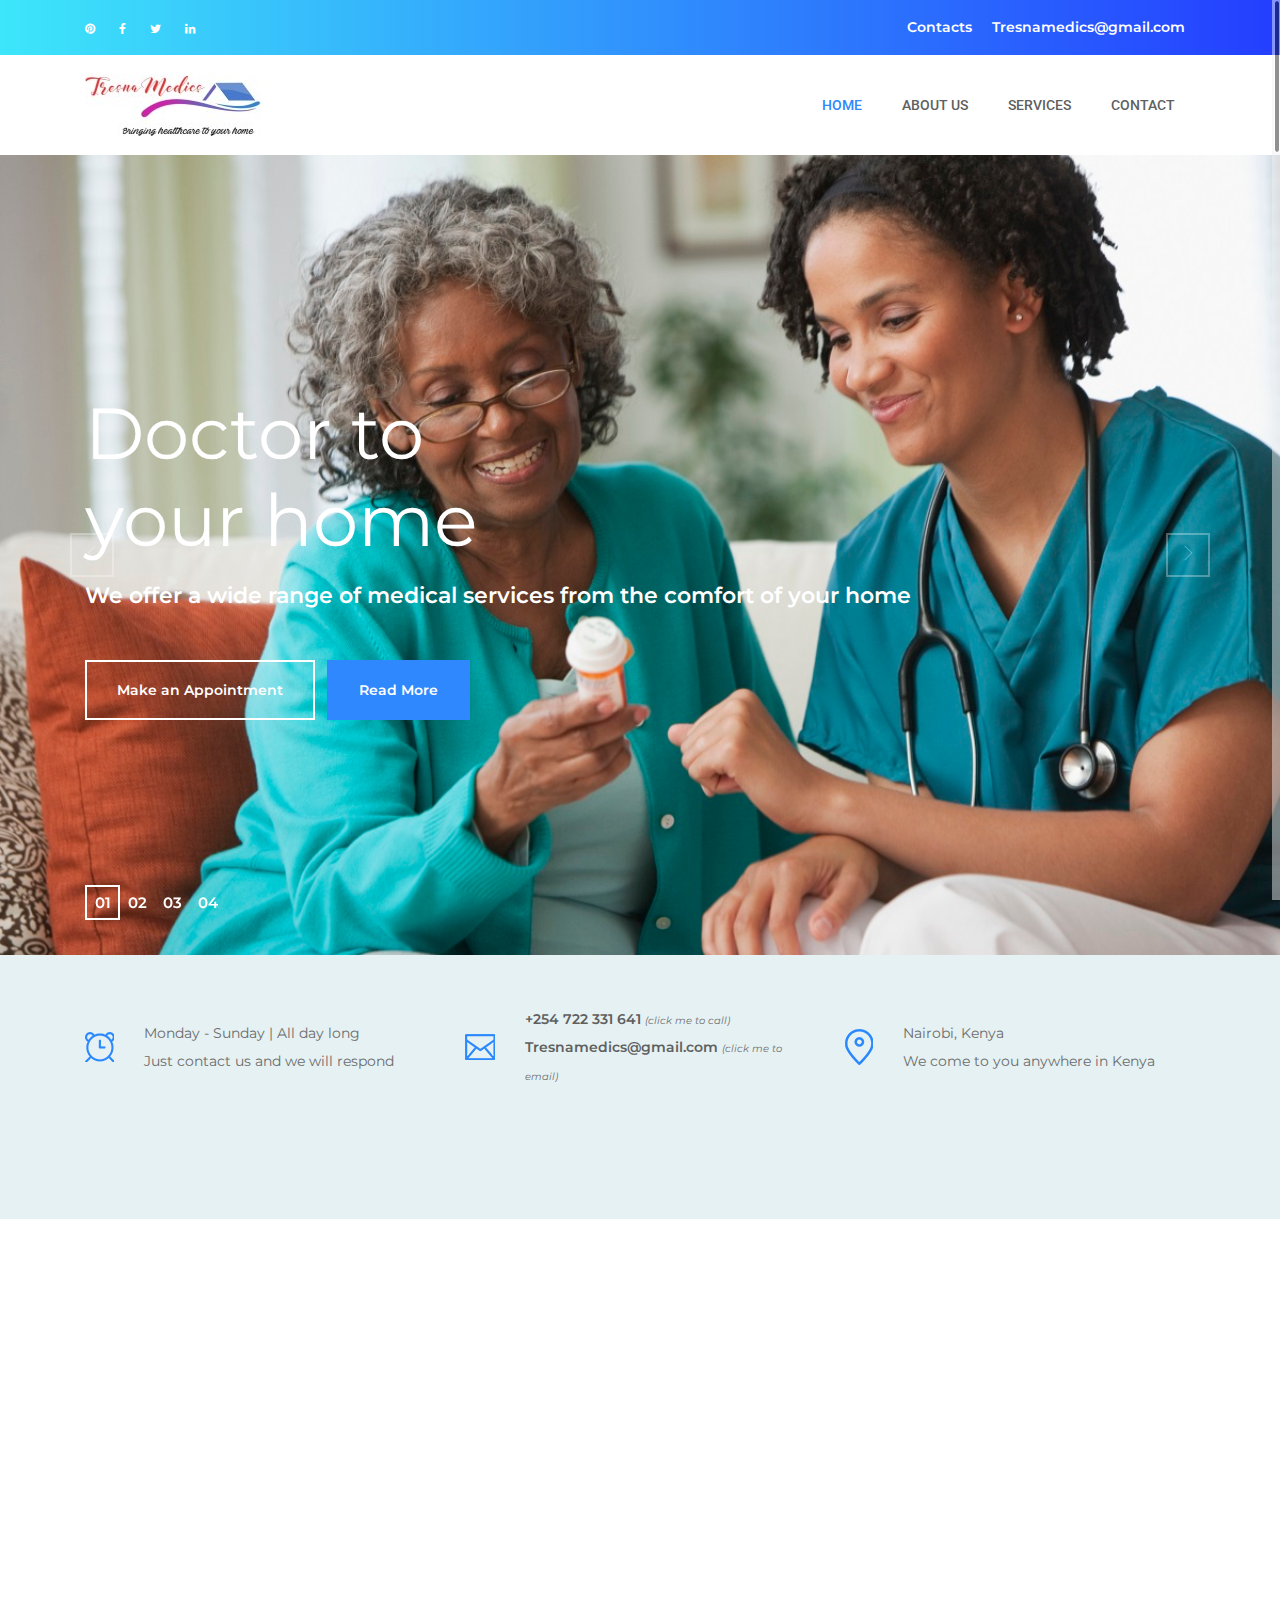
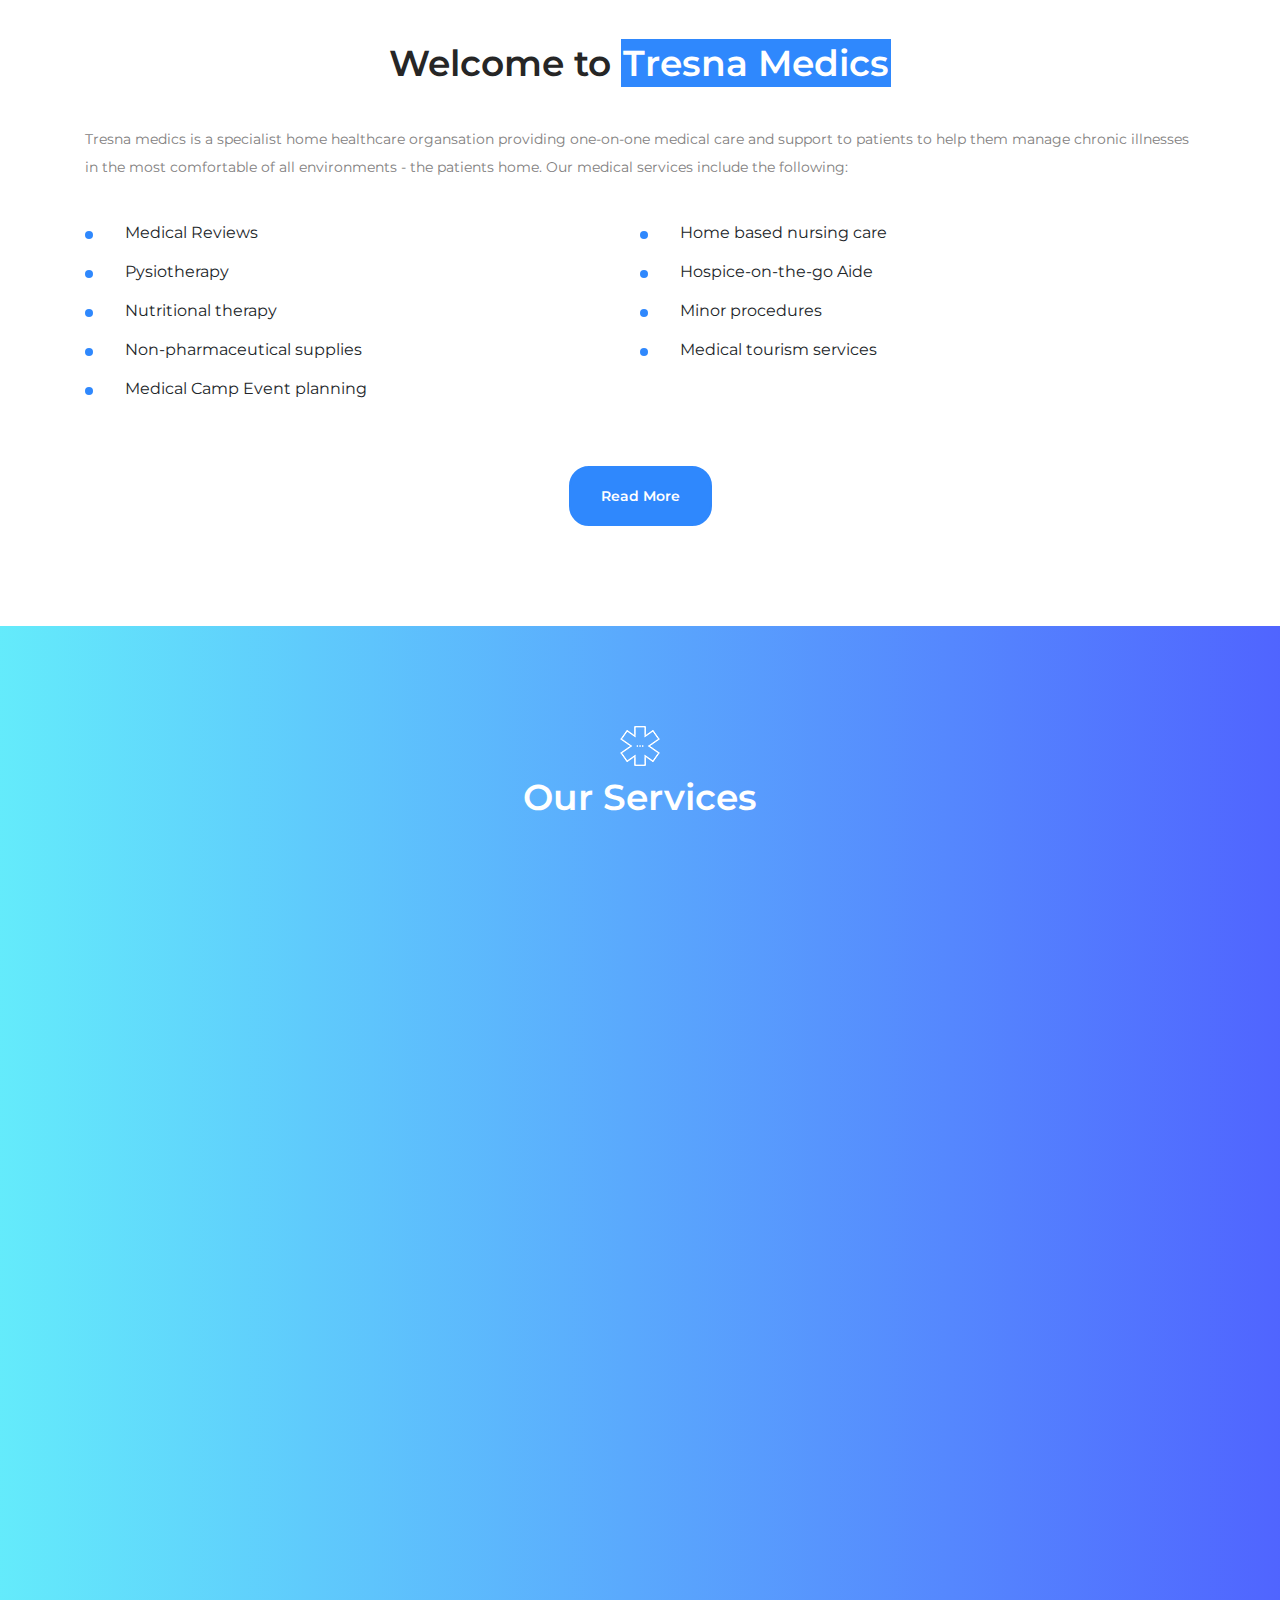
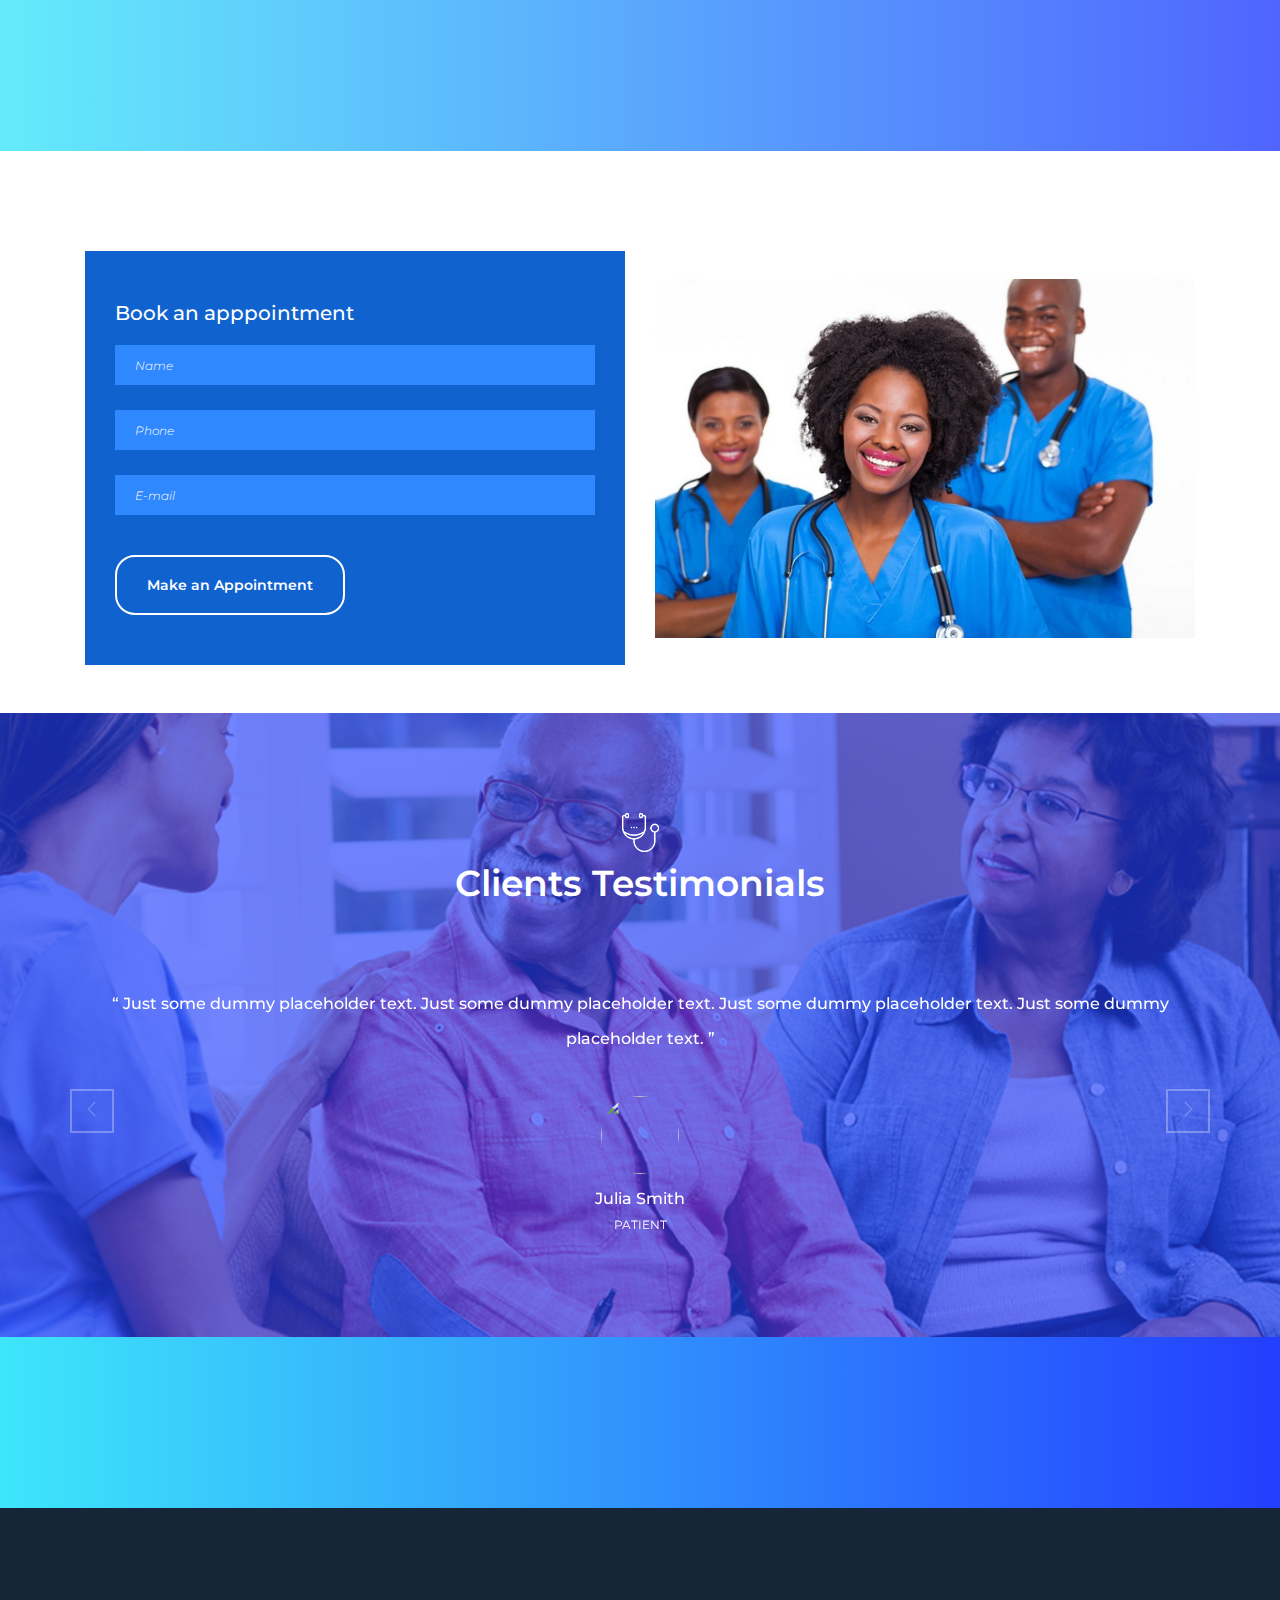
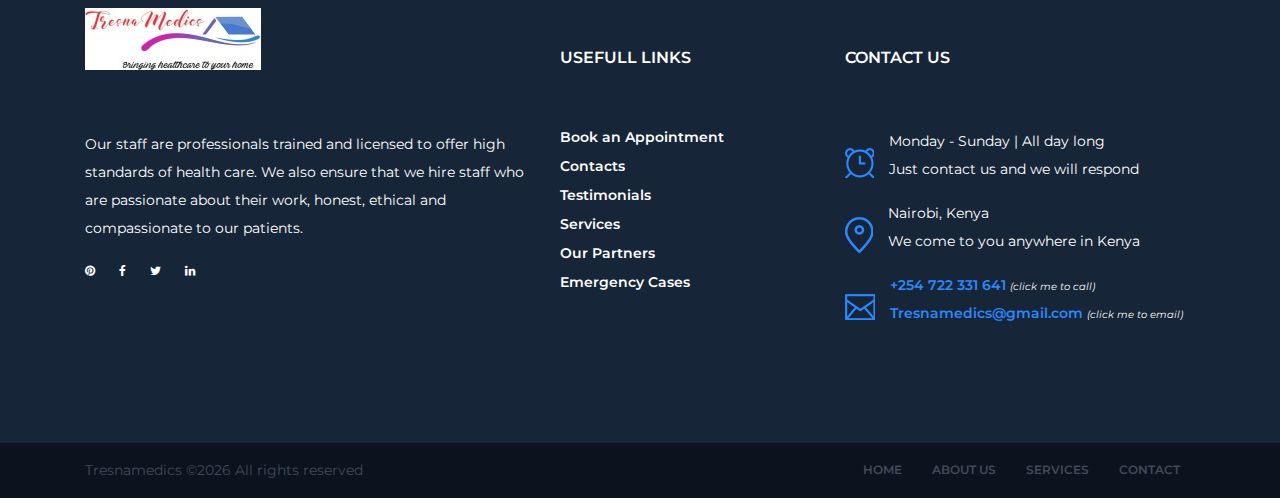
==== commit a455f8dc: "maneno tu" ====
--- a/index.html
+++ b/index.html
@@ -16,7 +16,7 @@
 
     <!-- Core Style CSS -->
     <link rel="stylesheet" href="css/core-style.css">
-    <link rel="stylesheet" href="style.css">
+    <link rel="stylesheet" href="css/style.css">
 
     <!-- Responsive CSS -->
     <link rel="stylesheet" href="css/responsive.css">
--- a/css/style.css
+++ b/css/style.css
@@ -0,0 +1,10 @@
+    /* ----------------------------------------------------------
+    :: Template Name: Studio - Creative Photography Template
+    :: Author: Colorlib
+    :: Author URL: https://colorlib.com
+    :: Version: 1.0.0
+    :: Created: 31 January 2018
+    :: Last Updated: 31 January 2018
+    ---------------------------------------------------------- */
+
+    /* ============ PLACE YOUR CUSTOM CSS HERE ============ */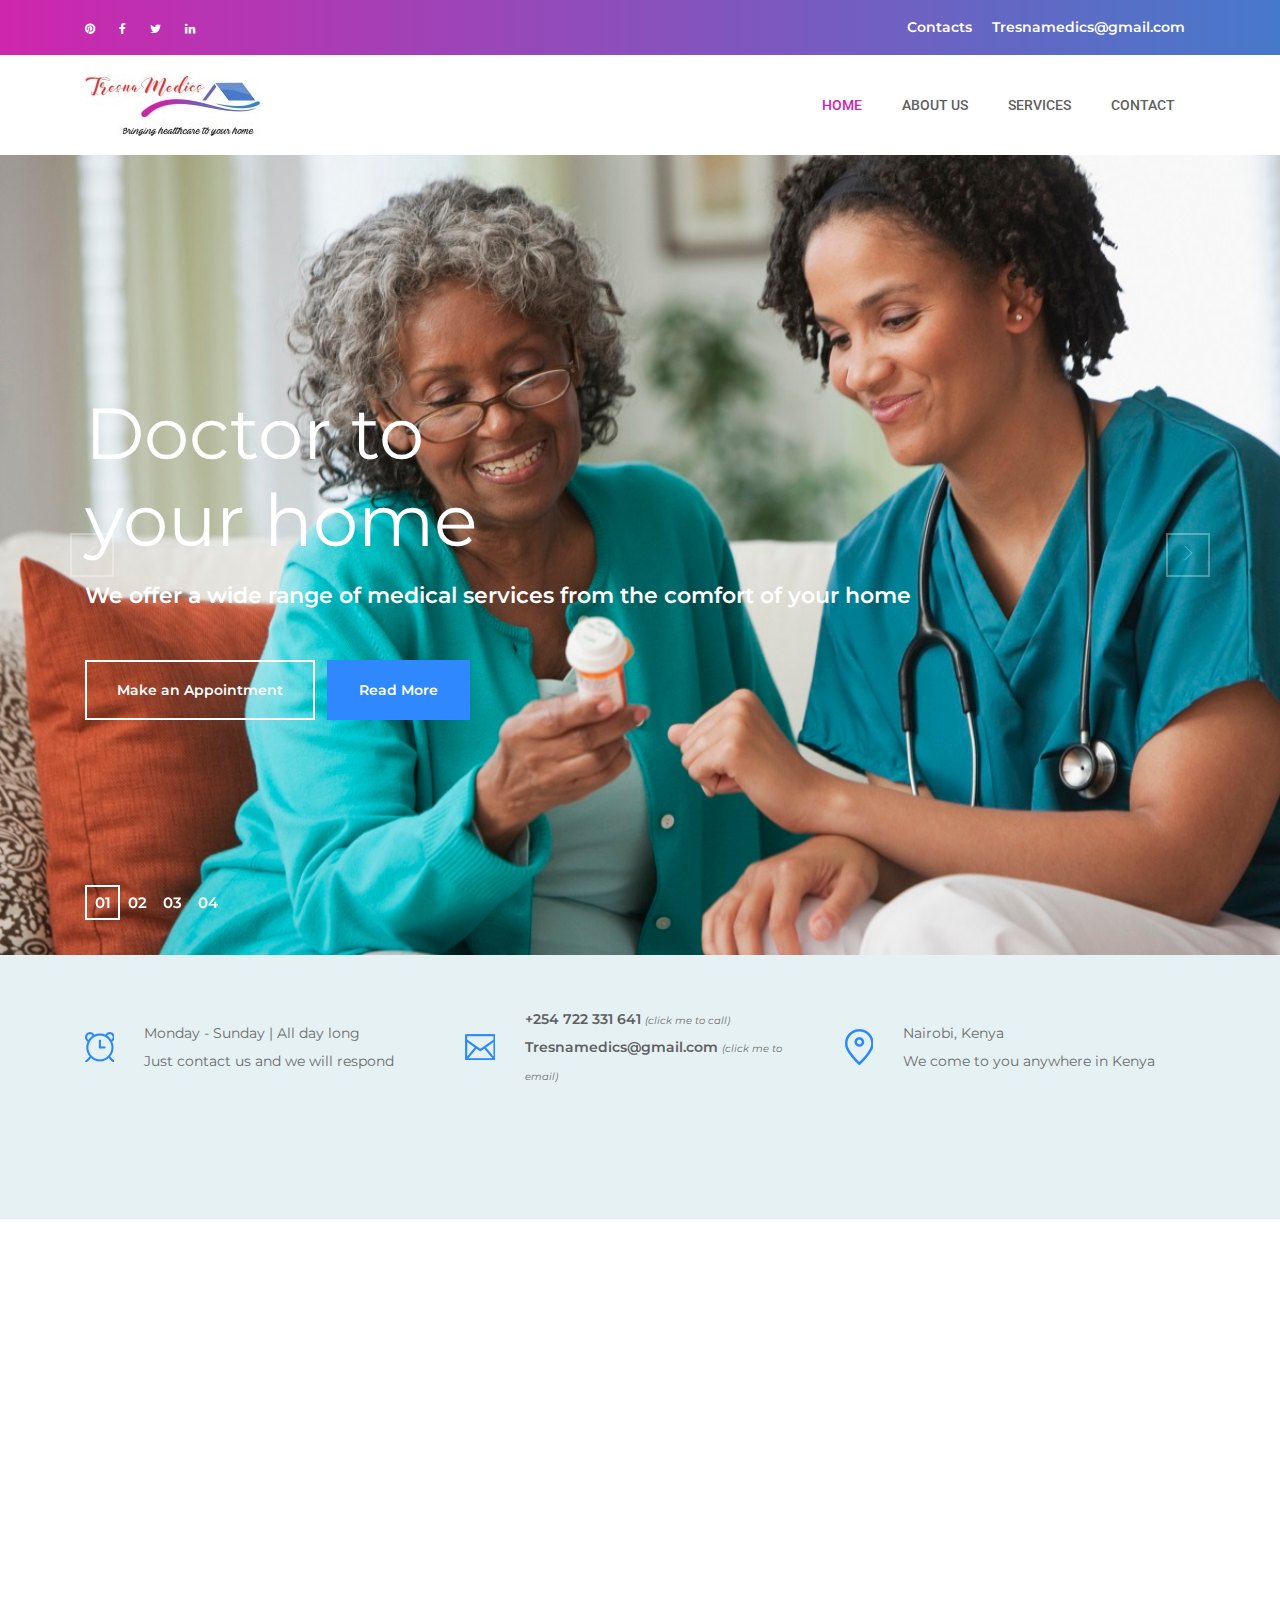
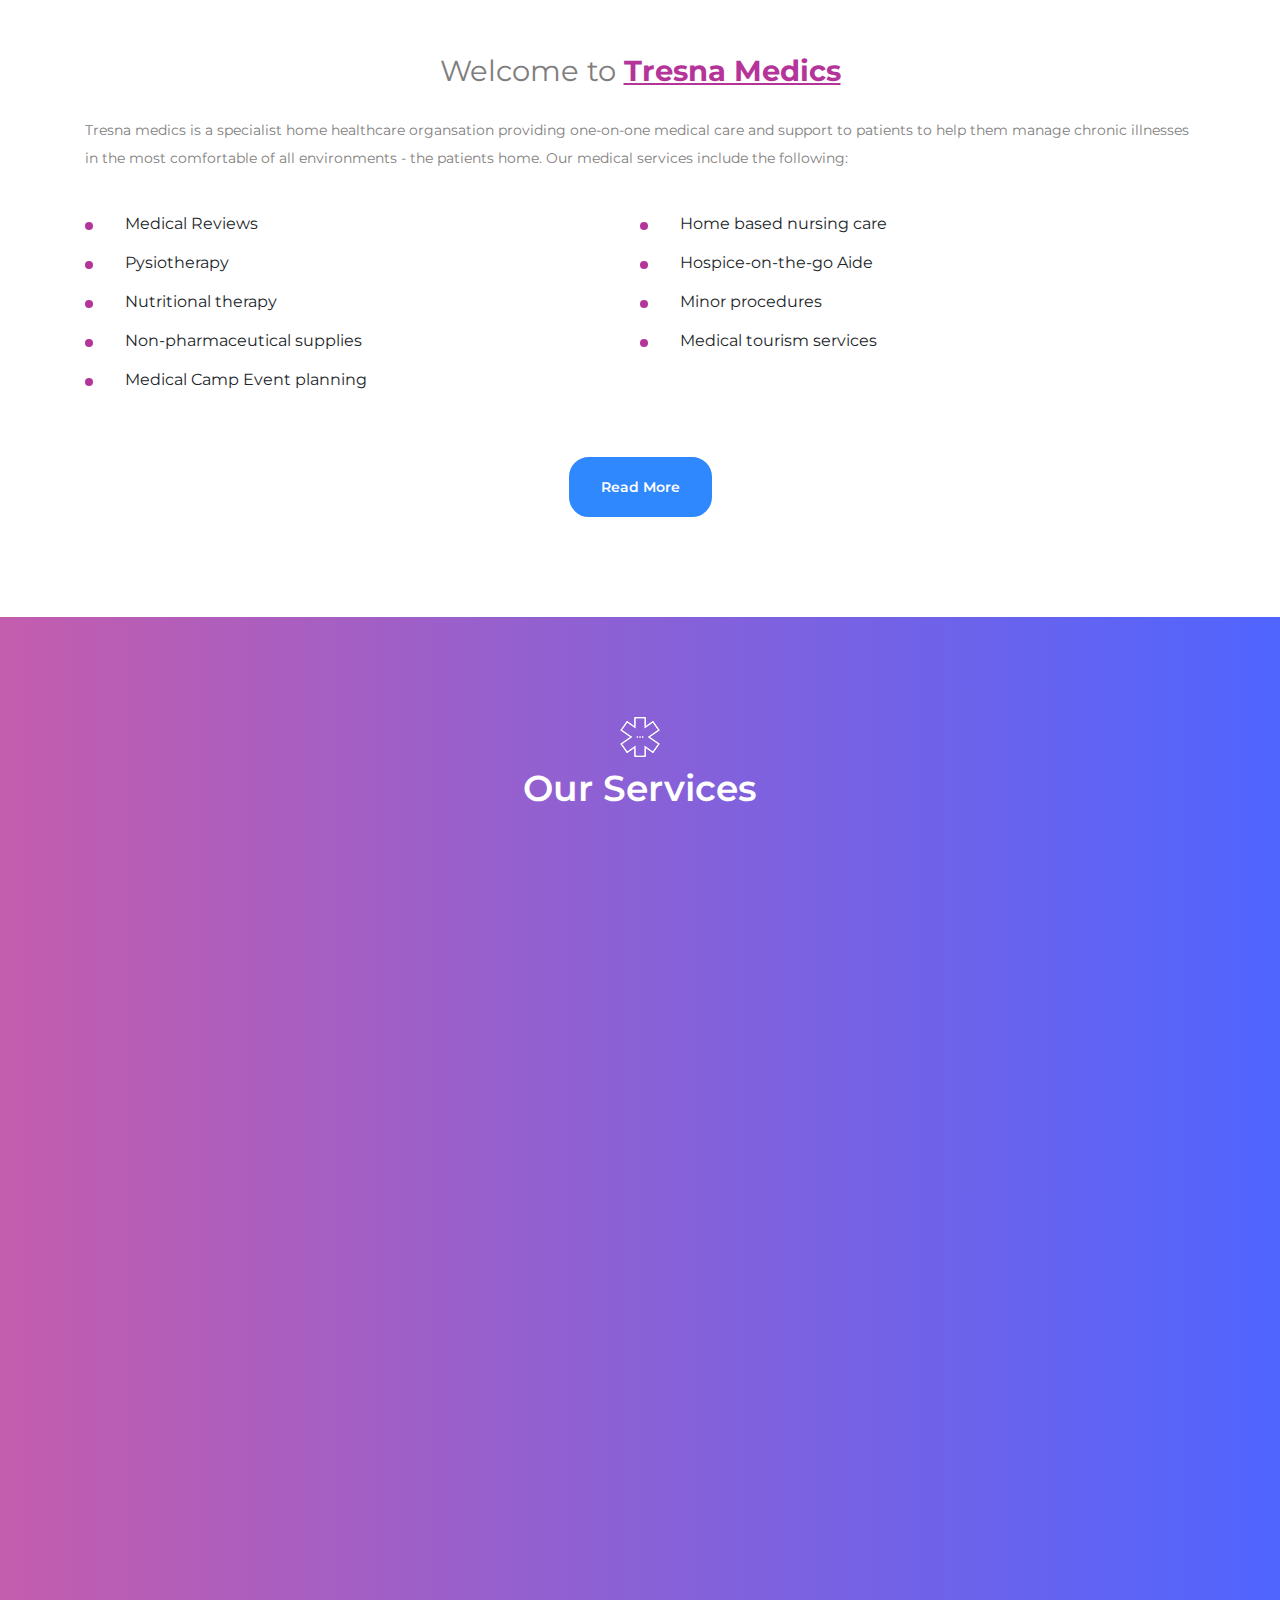
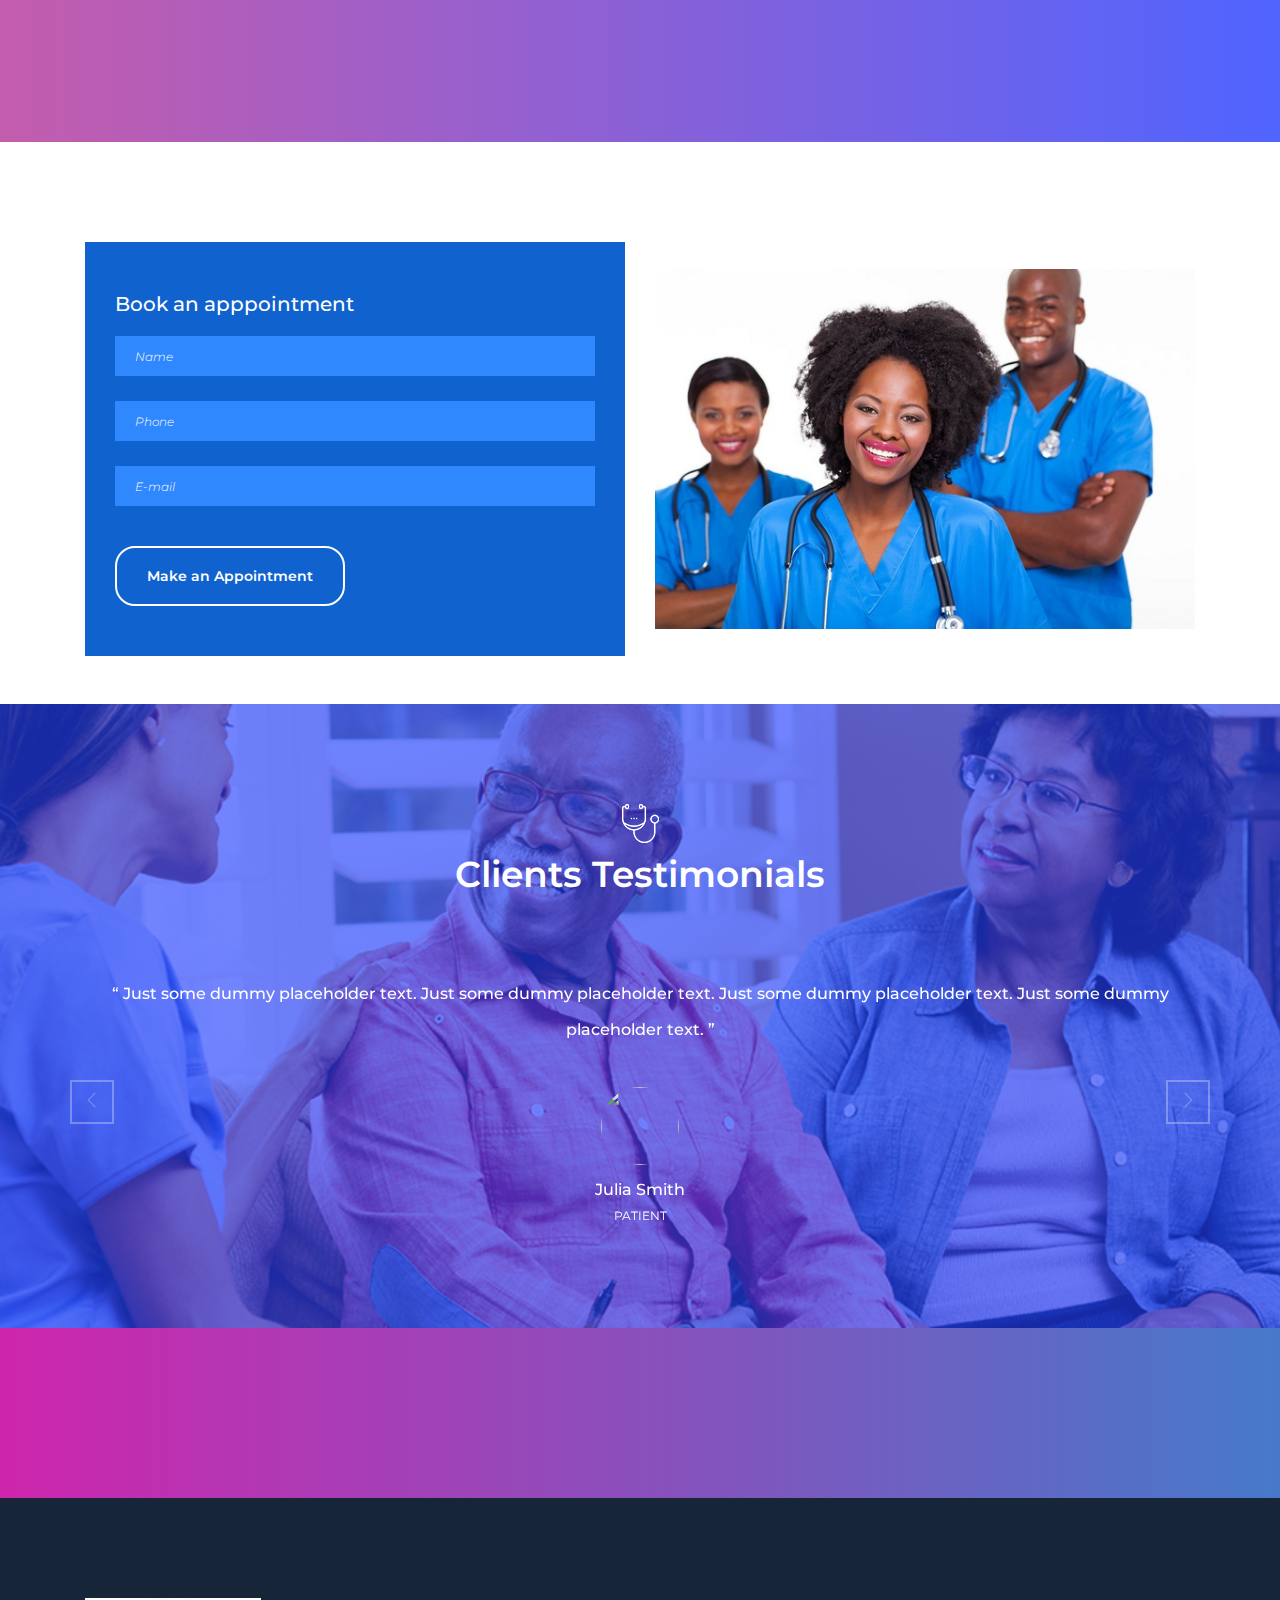
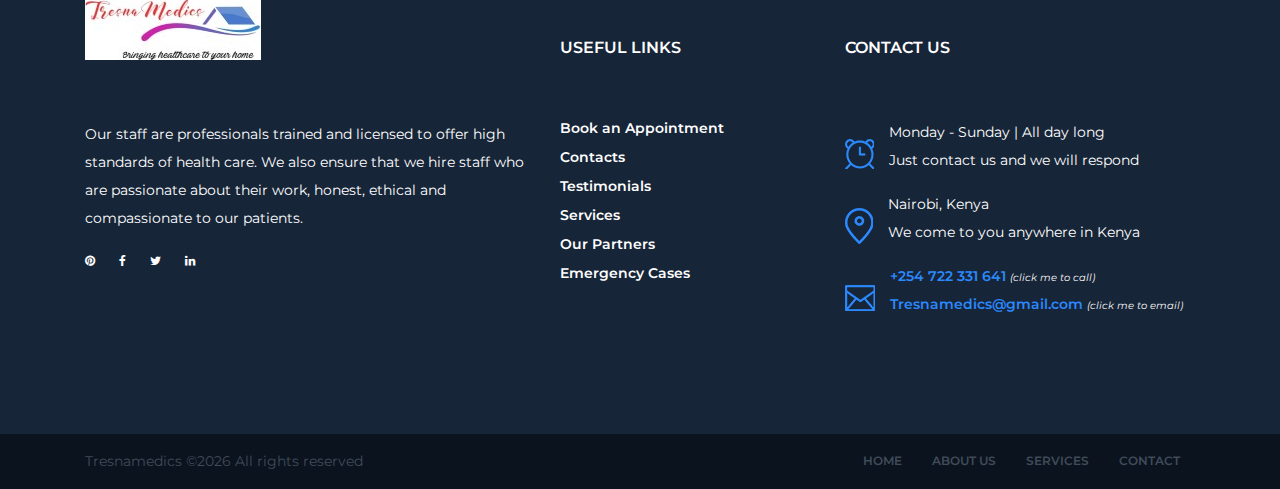
==== commit e53299fd: "yebo" ====
--- a/index.html
+++ b/index.html
@@ -286,7 +286,7 @@
                 <div class="row">
                     <div class="col-12 col-lg-12">
                         <div class="medica-about-text">
-                            <h2 class="text-center">Welcome to <span>Tresna Medics</span></h2>
+                            <p style="font-size: 29px;" class="text-center">Welcome to <span style="text-decoration: underline; color: #B53499; font-weight: bolder;">Tresna Medics</span></p>
                             <p>Tresna medics is a specialist home healthcare organsation providing one-on-one medical care and support
 							   to patients to help them manage chronic illnesses in the most comfortable of all environments - the
 							   patients home. Our medical services include the following:</p>
@@ -710,7 +710,7 @@
                     <div class="col-12 col-sm-6 col-xl-3">
                         <div class="footer-widget-area">
                             <div class="widget-title">
-                                <h6>Usefull links</h6>
+                                <h6>Useful links</h6>
                             </div>
                             <ul>
 
@@ -781,12 +781,12 @@
                             <div class="footer-menu">
                                 <nav>
                                     <ul>
-                                        <li><a href="#">Home</a></li>
-                                        <li><a href="#">About Us</a></li>
+                                        <li><a href="#0">Home</a></li>
+                                        <li><a href="about-us.html">About Us</a></li>
                                         <!-- <li><a href="#">Doctors</a></li> -->
-                                        <li><a href="#">Services</a></li>
+                                        <li><a href="services.html">Services</a></li>
                                         <!-- <li><a href="#">News</a></li> -->
-                                        <li><a href="#">Contact</a></li>
+                                        <li><a href="contact.html">Contact</a></li>
                                     </ul>
                                 </nav>
                             </div>
--- a/css/core-style.css
+++ b/css/core-style.css
@@ -336,7 +336,7 @@
     background: #243eff;
     background: -webkit-linear-gradient(to right, #3de6fa, #243eff);
     background: -webkit-linear-gradient(left, #3de6fa, #243eff);
-    background: linear-gradient(to right, #3de6fa, #243eff);
+    background: linear-gradient(to right, #B53499, #243eff);
     border-radius: 0;
     bottom: 100px;
     box-shadow: 0 2px 6px 0 rgba(0, 0, 0, 0.3);
@@ -457,7 +457,7 @@
     background: #243eff;
     background: -webkit-linear-gradient(to right, #3de6fa, #243eff);
     background: -webkit-linear-gradient(left, #3de6fa, #243eff);
-    background: linear-gradient(to right, #3de6fa, #243eff);
+    background: linear-gradient(to right, #CE26AD, #4679CA);
 }
 
 .gradient-background-overlay,
@@ -482,7 +482,7 @@
     background: #243eff;
     background: -webkit-linear-gradient(to right, #3de6fa, #243eff);
     background: -webkit-linear-gradient(left, #3de6fa, #243eff);
-    background: linear-gradient(to right, #3de6fa, #243eff);
+    background: linear-gradient(to right, #B53499, #243eff);
     opacity: 0.8;
     -ms-filter: "progid:DXImageTransform.Microsoft.Alpha(Opacity=80)";
 }
@@ -542,7 +542,7 @@
 .is-sticky .main-header-area {
     width: 100%;
     z-index: 10000 !important;
-    background-color: #f2f4f8;
+    background-color: white;
     box-shadow: 0 0 30px 0px rgba(0, 0, 0, 0.2);
 }
 
@@ -577,7 +577,7 @@
 .header-area .main-menu .nav-item.active .nav-link,
 .header-area .main-menu .nav-link:hover,
 .header-area .main-menu .nav-link:focus {
-    color: #2f88fd;
+    color: #CE26AD;
 }
 
 .dropdown-menu.show {
@@ -934,7 +934,7 @@
     left: 0;
     width: 8px;
     height: 8px;
-    background-color: #2f88fd;
+    background-color: #B53499;
     border-radius: 50%;
     content: '';
 }
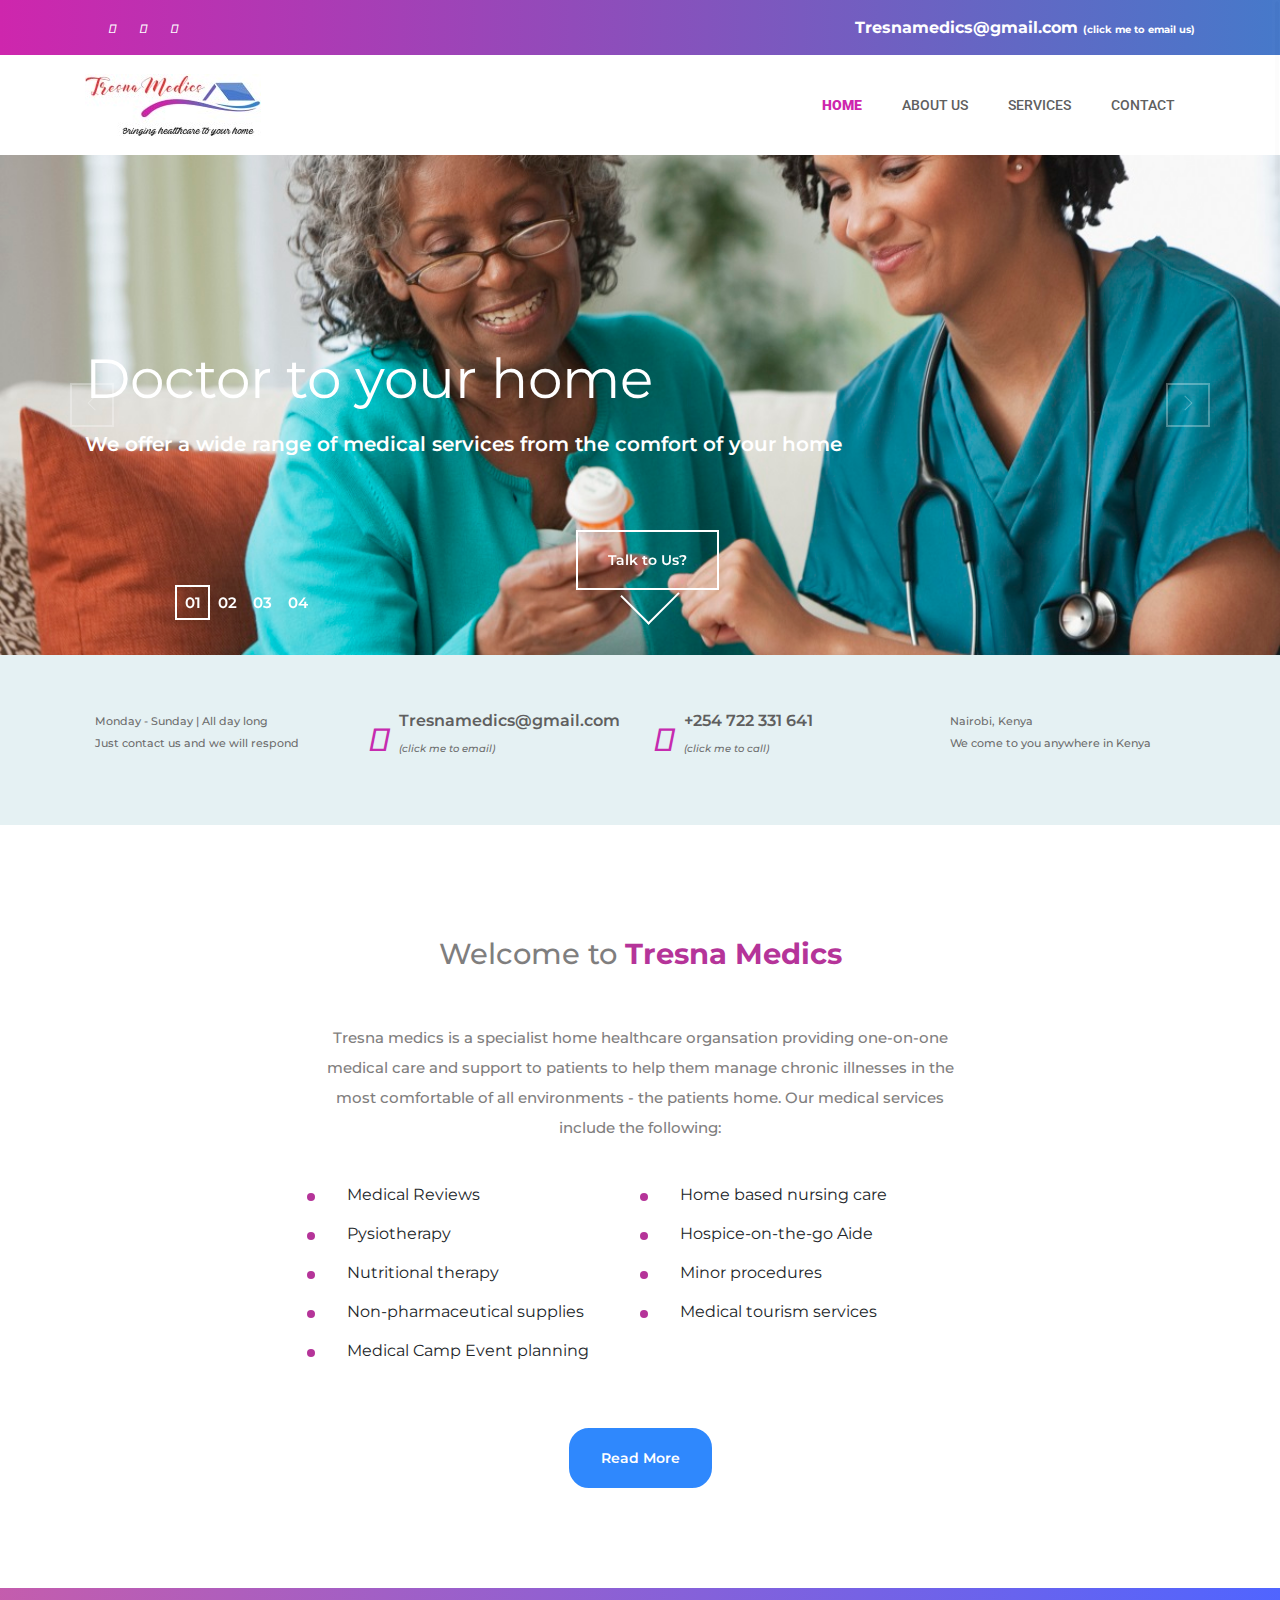
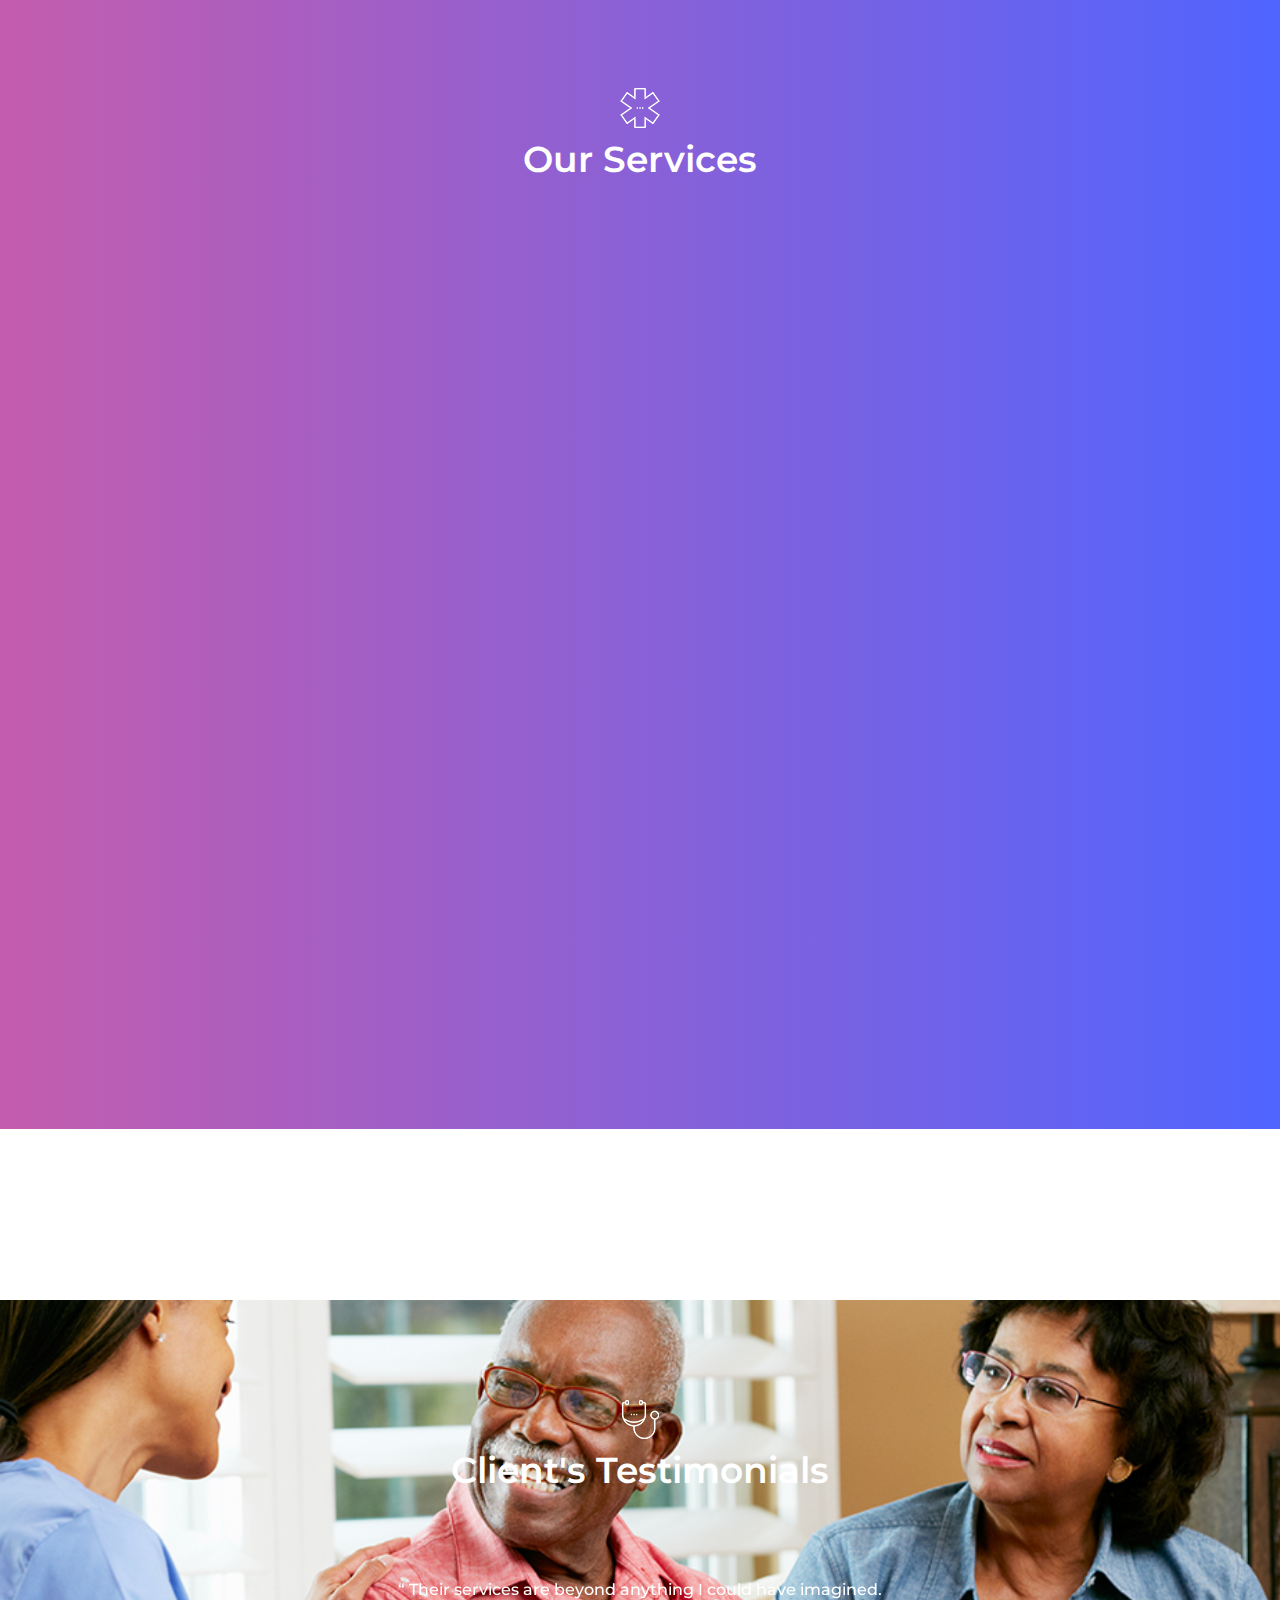
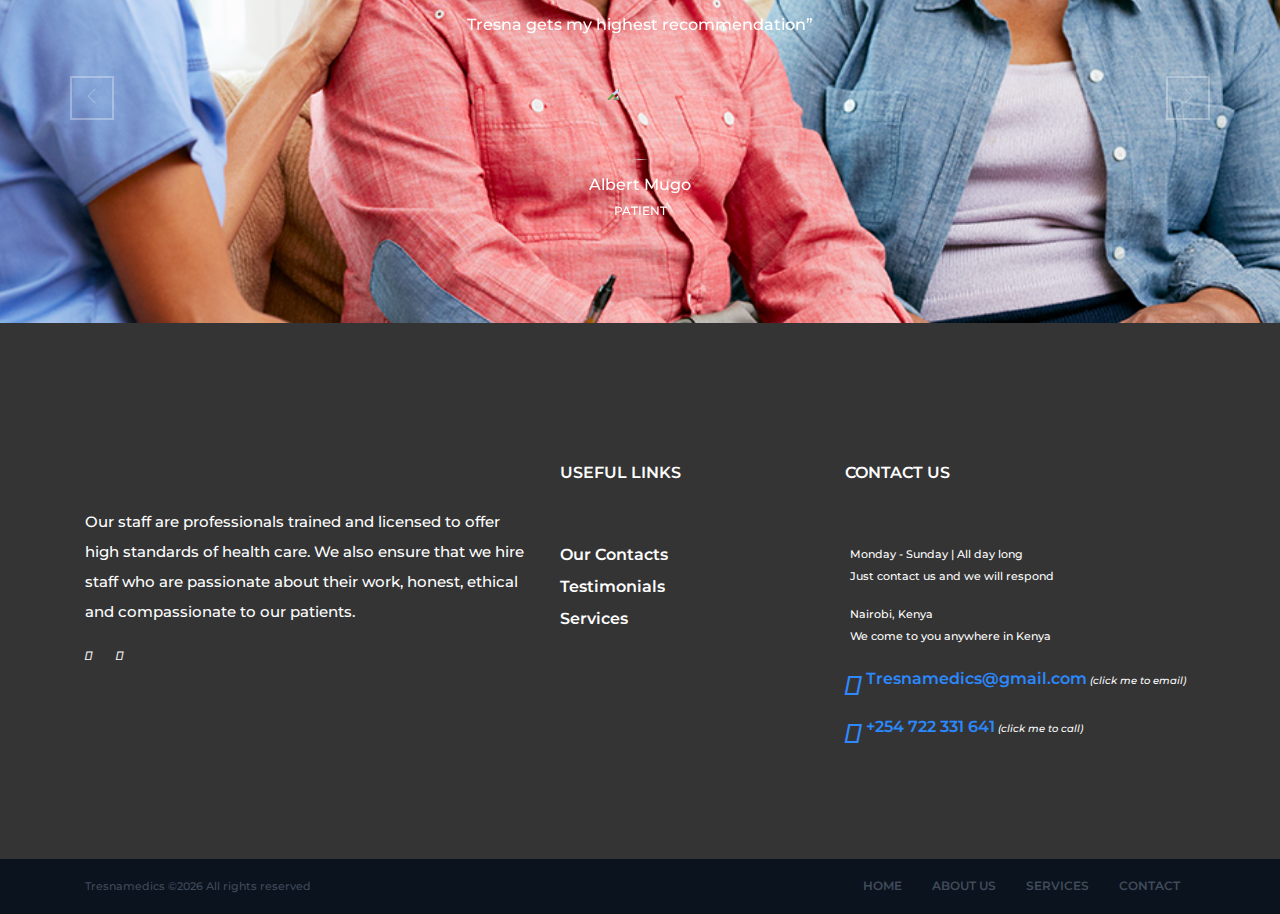
==== commit c64903d9: "sadasdas" ====
--- a/index.html
+++ b/index.html
@@ -14,9 +14,13 @@
     <!-- Favicon  -->
     <link rel="icon" href="img/core-img/logo1.png">
 
+    <!--font awesome -->
+    <link rel="stylesheet" href="css/fontawesome/css/all.css">
+
     <!-- Core Style CSS -->
     <link rel="stylesheet" href="css/core-style.css">
     <link rel="stylesheet" href="css/style.css">
+    
 
     <!-- Responsive CSS -->
     <link rel="stylesheet" href="css/responsive.css">
@@ -33,18 +37,18 @@
     <!-- ***** Header Area Start ***** -->
     <header class="header-area">
         <!-- Top Header Area -->
-        <div class="top-header-area gradient-background">
+        <div class="top-header-area hidden-xs gradient-background">
             <div class="container h-100">
                 <div class="row h-100">
                     <div class="col-12 h-100">
                         <div class="h-100 d-md-flex justify-content-between align-items-center">
                             <div class="top-header-social-info">
-                                <a href="#" data-toggle="tooltip" data-placement="left" title="Pinterest"><i class="fa fa-pinterest" aria-hidden="true"></i></a>
-                                <a target="_blank" href="https://www.facebook.com/Tresna-Medics-640330852965289/?ref=br_rs" data-toggle="tooltip" data-placement="left" title="Facebook"><i class="fa fa-facebook" aria-hidden="true"></i></a>
-                                <a href="#" data-toggle="tooltip" data-placement="left" title="Twitter"><i class="fa fa-twitter" aria-hidden="true"></i></a>
+                                <a href="#" data-toggle="tooltip" data-placement="left" title="Pinterest"><i aria-hidden="true"></i></a>
+                                <a target="_blank" href="https://www.facebook.com/Tresna-Medics-640330852965289/?ref=br_rs" data-toggle="tooltip" data-placement="left" title="Facebook"><i class="fab fa-facebook-f" aria-hidden="true"></i></a>
+                                <a href="#" data-toggle="tooltip" data-placement="left" title="Twitter"><i class="fab fa-twitter" aria-hidden="true"></i></a>
                                 <!-- <a href="#" data-toggle="tooltip" data-placement="left" title="Dribbble"><i class="fa fa-dribbble" aria-hidden="true"></i></a>
                                 <a href="#" data-toggle="tooltip" data-placement="left" title="Behance"><i class="fa fa-behance" aria-hidden="true"></i></a> -->
-                                <a href="#" data-toggle="tooltip" data-placement="left" title="Linkedin"><i class="fa fa-linkedin" aria-hidden="true"></i></a>
+                                <a href="#" data-toggle="tooltip" data-placement="left" title="Linkedin"><i class="fab fa-linkedin" aria-hidden="true"></i></a>
                             </div>
                             <div class="top-header-menu">
                                 <nav class="top-menu">
@@ -52,8 +56,10 @@
                                         <!-- <li><a href="#">FAQ</a></li>
                                         <li><a href="#">Book</a></li>
                                         <li><a href="#">Appointment</a></li> -->
-                                        <li><a href="#">Contacts</a></li>
-                                        <li><a href="mailto:Tresnamedics@gmail.com" target="_top">Tresnamedics@gmail.com</a></li>
+                                        
+                      
+
+                                        <li><a class="email-styling" href="mailto:Tresnamedics@gmail.com" target="_top">Tresnamedics@gmail.com <span class="click-me-txt">(click me to email us)</span></a></li>
                                     </ul>
                                 </nav>
                             </div>
@@ -125,6 +131,8 @@
     </header>
     <!-- ***** Header Area End ***** -->
 
+
+
     <!-- ***** Hero Area Start ***** -->
     <section class="hero-area">
         <div class="hero-slides owl-carousel">
@@ -134,12 +142,9 @@
                     <div class="row h-100 align-items-center">
                         <div class="col-12">
                             <div class="hero-slides-content">
-                                <h2 data-animation="fadeInUp" data-delay="100ms">Doctor to <br>your home</h2>
-                                <h5 data-animation="fadeInUp" data-delay="400ms">We offer a wide range of medical services from the comfort of your home</h5>
-                                <div class="slide-btn-group mt-50" data-animation="fadeInUp" data-delay="700ms">
-                                    <a href="#" class="btn medica-btn">Make an Appointment</a>
-                                    <a href="#" class="btn medica-btn ml-2 btn-2">Read More</a>
-                                </div>
+                                <h2 class="h2-header" data-animation="fadeInUp" data-delay="100ms">Doctor to your home</h2>
+                                <h5 class="h5-header" data-animation="fadeInUp" data-delay="400ms">We offer a wide range of medical services from the comfort of your home</h5>
+                                
                             </div>
                         </div>
                     </div>
@@ -151,12 +156,9 @@
                     <div class="row h-100 align-items-center">
                         <div class="col-12">
                             <div class="hero-slides-content">
-                                <h2 data-animation="fadeInUp" data-delay="100ms">Skilled nursing <br>care</h2>
-                                <h5 data-animation="fadeInUp" data-delay="400ms">Our nurses offer you the best services from the comfort of your home</h5>
-                                <div class="slide-btn-group mt-50" data-animation="fadeInUp" data-delay="700ms">
-                                    <a href="#" class="btn medica-btn">Make an Appointment</a>
-                                    <a href="#" class="btn medica-btn ml-2 btn-2">Read More</a>
-                                </div>
+                                <h2 class="h2-header" data-animation="fadeInUp" data-delay="100ms">Skilled nursing care</h2>
+                                <h5 class="h5-header" data-animation="fadeInUp" data-delay="400ms">Our nurses offer you the best services from the comfort of your home</h5>
+                                
                             </div>
                         </div>
                     </div>
@@ -168,12 +170,9 @@
                     <div class="row h-100 align-items-center">
                         <div class="col-12">
                             <div class="hero-slides-content">
-                                <h2 data-animation="fadeInUp" data-delay="100ms">Nutritional therapy</h2>
-                                <h5 data-animation="fadeInUp" data-delay="400ms">We provide special diets to help speed up the healing process</h5>
-                                <div class="slide-btn-group mt-50" data-animation="fadeInUp" data-delay="700ms">
-                                    <a href="#" class="btn medica-btn">Make an Appointment</a>
-                                    <a href="#" class="btn medica-btn ml-2 btn-2">Read More</a>
-                                </div>
+                                <h2 class="h2-header" data-animation="fadeInUp" data-delay="100ms">Nutritional therapy</h2>
+                                <h5 class="h5-header" data-animation="fadeInUp" data-delay="400ms">We provide special diets to help speed up the healing process</h5>
+                                
                             </div>
                         </div>
                     </div>
@@ -185,18 +184,27 @@
                     <div class="row h-100 align-items-center">
                         <div class="col-12">
                             <div class="hero-slides-content">
-                                <h2 data-animation="fadeInUp" data-delay="100ms">Convenience, <br> Accountability & Privacy</h2>
-                                <h5 data-animation="fadeInUp" data-delay="400ms">We believe every patient has a right to privacy and quality health care</h5>
-                                <div class="slide-btn-group mt-50" data-animation="fadeInUp" data-delay="700ms">
-                                    <a href="#" class="btn medica-btn">Make an Appointment</a>
-                                    <a href="#" class="btn medica-btn ml-2 btn-2">Read More</a>
+                                <h2 class="h2-header" data-animation="fadeInUp" data-delay="100ms">Convenience, Accountability & Privacy</h2>
+                                <h5 class="h5-header" data-animation="fadeInUp" data-delay="400ms">We believe every patient has a right to privacy and quality health care</h5>
+                                
+                            </div>
+                        </div>
+                    </div>
+                </div>
+            </div>
+        </div>
+
+        <div style="position: absolute; top: 90%; z-index: 1000; left: 50%;">
+            <div id="section06" class="demo">
+                <a class="scroll-down" href="#our-services"><span></span></a>
+            </div>
+        </div>
+        <center>
+        <div class="talktous slide-btn-group mt-50"  data-delay="700ms">
+                                    <a href="contact.html" class="btn medica-btn">Talk to Us?</a>
+                                    
                                 </div>
-                            </div>
-                        </div>
-                    </div>
-                </div>
-            </div>
-        </div>
+        </center>
     </section>
     <!-- ***** Hero Area End ***** -->
 
@@ -204,31 +212,37 @@
     <div id="emergency-sec" class="medica-contact-info-area">
         <div class="container">
             <div class="row align-items-center justify-content-center">
-                <div class="col-12 col-md-6 col-lg-4">
+                <div class="col-12 col-md-6 col-lg-3">
                     <div class="single-contact-info d-flex align-items-center">
-                        <div class="contact-icon mr-30">
-                            <img src="img/icons/alarm-clock.png" alt="">
-                        </div>
+                        <i class="fas fa-clock fa-2x"></i>
                         <div class="contact-meta">
                             <p>Monday - Sunday | All day long <br> Just contact us and we will respond</p>
                         </div>
                     </div>
                 </div>
-                <div class="col-12 col-md-6 col-lg-4">
+                <div class="col-12 col-md-6 col-lg-3">
                     <div class="single-contact-info d-flex align-items-center">
-                        <div class="contact-icon mr-30">
-                            <img src="img/icons/envelope.png" alt="">
-                        </div>
+                    <a href="mailto:Tresnamedics@gmail.com">
+                        <i style="color: #C62BAF;" class="fas fa-envelope-open fa-2x"></i>
                         <div class="contact-meta">
-                            <p><a href="tel:+254 722 331 641">+254 722 331 641</a> <i style="font-size: 10px;">(click me to call)</i> <br> <a href="mailto:Tresnamedics@gmail.com" target="_top">Tresnamedics@gmail.com</a> <i style="font-size: 10px;">(click me to email)</i></p>
-                        </div>
-                    </div>
-                </div>
-                <div class="col-12 col-md-6 col-lg-4">
+                            <p><a href="#0" target="_top">Tresnamedics@gmail.com</a> <i style="font-size: 10px;">(click me to email)</i></p>
+                        </div>
+                    </a>
+                    </div>
+                </div>
+                <div class="col-12 col-md-6 col-lg-3">
                     <div class="single-contact-info d-flex align-items-center">
-                        <div class="contact-icon mr-30">
-                            <img src="img/icons/map-pin.png" alt="">
-                        </div>
+                        <a href="tel:+254 722 331 641">
+                        <i style="color: #C62BAF;" class="fas fa-phone fa-2x"></i>
+                        <div class="contact-meta">
+                            <p><a href="tel:+254 722 331 641">+254 722 331 641<br></a> <i style="font-size: 10px;">(click me to call)</i></p>
+                        </div>
+                        </a>
+                    </div>
+                </div>
+                <div class="col-12 col-md-6 col-lg-3">
+                    <div class="single-contact-info d-flex align-items-center">
+                        <i class="fas fa-map-marked-alt fa-2x"></i>
                         <div class="contact-meta">
                             <p>Nairobi, Kenya <br> We come to you anywhere in Kenya</p>
                         </div>
@@ -241,56 +255,20 @@
 
     <!-- ***** About Us Area Start ***** -->
     <section class="medica-about-us-area">
-        <!-- Card Area -->
-        <div class="medica-card-area">
-            <div class="container">
-                <div class="row no-gutters">
-                    <div class="col-12 col-md-6 col-lg-4">
-                        <div class="medica-emergency-card wow fadeInUp" data-wow-delay="0.2s">
-                            <h5>For Emergencies</h5>
-                            <h4>+254 722 331 641</h4>
-                            <p>Have an emergency?<br> Contact us now and we will help provide emergency support services straight from your location, to the nearest trusted hospital. </p>
-                            <!-- <a href="#">Read More</a> -->
-                        </div>
-                    </div>
-                    <div class="col-12 col-md-6 col-lg-4">
-                        <div class="medica-doctors-card wow fadeInUp" data-wow-delay="0.4s">
-                            <h5>Our Mission</h5>
-                            <p>We strive to provide high standard & cost-effective medical services to our patients at the comfort of their homes. Our priority is ensuring that the right of an individual to access appropriate health-care is protected. We also aim at providing required advice and education to address different medical issues.</p>
-                            <!-- <a href="#">Read More</a> -->
-                        </div>
-                    </div>
-                    <div class="col-12 col-lg-4">
-                        <div class="medica-appointment-card wow fadeInUp" data-wow-delay="0.6s">
-                            <h5>Book an appointment</h5>
-                            <form action="#" method="post">
-                                <div class="form-group">
-                                    <input type="text" class="form-control text-white" name="name" id="name" placeholder="Name">
-                                </div>
-                                <div class="form-group">
-                                    <input type="text" class="form-control" name="number" id="number" placeholder="Phone">
-                                </div>
-                                <div class="form-group">
-                                    <input type="email" class="form-control" name="email" id="email" placeholder="E-mail">
-                                </div>
-                                <button type="submit" class="btn medica-btn mt-15">Make an Appointment</button>
-                            </form>
-                        </div>
-                    </div>
-                </div>
-            </div>
-        </div>
+       
         <!-- About Contact -->
         <div class="medica-about-content section_padding_100">
             <div class="container">
                 <div class="row">
                     <div class="col-12 col-lg-12">
                         <div class="medica-about-text">
-                            <p style="font-size: 29px;" class="text-center">Welcome to <span style="text-decoration: underline; color: #B53499; font-weight: bolder;">Tresna Medics</span></p>
-                            <p>Tresna medics is a specialist home healthcare organsation providing one-on-one medical care and support
+                            <p style="font-size: 29px;" class="text-center">Welcome to <span style="color: #B53499; font-weight: bolder;">Tresna Medics</span></p>
+                            <center>
+                            <p style="font-size: 15px; width: 60%;">Tresna medics is a specialist home healthcare organsation providing one-on-one medical care and support
 							   to patients to help them manage chronic illnesses in the most comfortable of all environments - the
 							   patients home. Our medical services include the following:</p>
-                            <ul>
+
+                            <ul class="text-left" style="width: 60%;">
                                 <li>Medical Reviews</li>
                                 <li>Home based nursing care</li>
                                 <li>Pysiotherapy</li>
@@ -301,6 +279,7 @@
                                 <li>Medical tourism services</li>
                                 <li>Medical Camp Event planning</li>
                             </ul>
+                            </center>
                             <center>
                             <a style="border-radius: 20px;" href="#our-services" data-wow-delay="0.2s" class="btn medica-btn btn-2">Read More</a>
                           </center>
@@ -335,7 +314,7 @@
                     <div class="single-service-area wow fadeInUp" data-wow-delay="0.2s">
                         <img src="img/icons/med-review.png" alt="">
                         <h5>Medical Reviews</h5>
-                        <p>Our team offers home based medical reviews. Our specialist also offer consults on a need basis to ensure best care for our patients.</p>
+                        <p style="font-size:15px;">Our team offers home based medical reviews. Our specialist also offer consults on a need basis to ensure best care for our patients.</p>
                     </div>
                   </center>
                 </div>
@@ -344,7 +323,7 @@
                     <div class="single-service-area wow fadeInUp" data-wow-delay="0.3s">
                         <img src="img/icons/home-based.png" alt="">
                         <h5>Home based nursing care</h5>
-                        <p>We provide our patients with professional nurses. They are available on a live-in basis or day scholar basis depending on the patients requirements.</p>
+                        <p style="font-size:15px;">We provide our patients with professional nurses. They are available on a live-in basis or day scholar basis depending on the patients requirements.</p>
                     </div>
                   </center>
                 </div>
@@ -353,7 +332,7 @@
                     <div class="single-service-area wow fadeInUp" data-wow-delay="0.4s">
                         <img src="img/icons/physiotherapy.png" alt="">
                         <h5>Physiotherapy</h5>
-                        <p>Our Physiotherapists offer home based services for bed ridden patients who require physiotherapy on a regular basis to prevent contractures and bed sores.</p>
+                        <p style="font-size:15px;">Our Physiotherapists offer home based services for bed ridden patients who require physiotherapy on a regular basis to prevent contractures and bed sores.</p>
                     </div>
                   </center>
                 </div>
@@ -362,7 +341,7 @@
                     <div class="single-service-area wow fadeInUp" data-wow-delay="0.5s">
                         <img src="img/icons/hospice.png" alt="">
                         <h5>Hospice-on-the-go Aide</h5>
-                        <p>Our well trained hospice nurses offer palliative hospice care from the comfort of your home.</p>
+                        <p style="font-size:15px;">Our well trained hospice nurses offer palliative hospice care from the comfort of your home.</p>
                     </div>
                   </center>
                 </div>
@@ -371,7 +350,7 @@
                     <div class="single-service-area wow fadeInUp" data-wow-delay="0.6s">
                         <img src="img/icons/nutrition.png" alt="">
                         <h5>Nutritional therapy</h5>
-                        <p>Most patients require special diets to enable a speedy healing process. These reviews and feed requirements are done by our nutritionists.</p>
+                        <p style="font-size:15px;">Most patients require special diets to enable a speedy healing process. These reviews and feed requirements are done by our nutritionists.</p>
                     </div>
                   </center>
                 </div>
@@ -380,7 +359,7 @@
                     <div class="single-service-area">
                         <img src="img/icons/minor.png" alt="">
                         <h5>Minor procedures</h5>
-                        <p>These include change of catheters (both suprapubic and urethral), management of chronic wounds  and management of patients suffering from bedsores.</p>
+                        <p style="font-size:15px;">These include change of catheters (both suprapubic and urethral), management of chronic wounds  and management of patients suffering from bedsores.</p>
                     </div>
                   </center>
                 </div>
@@ -476,143 +455,10 @@
     </section> -->
     <!-- ***** Doctors Area End ***** -->
 
-    <!-- ***** Appointment Area Start ***** -->
-    <section id="book-appointment" class="medica-book-an-appointment-area section_padding_100_0">
-        <div class="container">
-            <div class="row align-items-center">
-                <div class="col-12 col-lg-6">
-                    <div class="medica-appointment-card">
-                        <h5>Book an apppointment</h5>
-
-                        <form action="#" method="post">
-                            <div class="row">
-                                <div class="col-12 col-md-12">
-                                    <div class="form-group">
-                                        <input type="text" class="form-control text-white" name="name" id="appointmentName" placeholder="Name">
-                                    </div>
-                                </div>
-                                <!-- <div class="col-12 col-md-6">
-                                    <div class="form-group">
-                                        <i class="fa fa-angle-down" aria-hidden="true"></i>
-                                        <select class="form-control" id="speciality">
-                                            <option>Speciality 1</option>
-                                            <option>Speciality 2</option>
-                                            <option>Speciality 3</option>
-                                            <option>Speciality 4</option>
-                                            <option>Speciality 5</option>
-                                        </select>
-                                    </div>
-                                </div> -->
-                                <div class="col-12 col-md-12">
-                                    <div class="form-group">
-                                        <input type="text" class="form-control" name="number" id="appointmentNumber" placeholder="Phone">
-                                    </div>
-                                </div>
-                                <!-- <div class="col-12 col-md-6">
-                                    <div class="form-group">
-                                        <i class="fa fa-angle-down" aria-hidden="true"></i>
-                                        <select class="form-control" id="doctors">
-                                            <option>Dr. Riyadh Khan</option>
-                                            <option>Dr. Kumkum Rashid</option>
-                                            <option>Dr. Lim Sarah</option>
-                                        </select>
-                                    </div>
-                                </div> -->
-                                <div class="col-12 col-md-12">
-                                    <div class="form-group">
-                                        <input type="email" class="form-control" name="email" id="appointmentEmail" placeholder="E-mail">
-                                    </div>
-                                </div>
-                                <!-- <div class="col-12 col-md-6">
-                                    <div class="form-group">
-                                        <i class="fa fa-calendar" aria-hidden="true"></i>
-                                        <input type="date" class="form-control" name="date" id="date">
-                                    </div>
-                                </div> -->
-                                <div class="col-12">
-                                    <button style="border-radius: 20px;" type="submit" class="btn medica-btn mt-15">Make an Appointment</button>
-                                </div>
-                            </div>
-                        </form>
-                    </div>
-                </div>
-
-                <div class="col-12 col-lg-6">
-                    <div class="medica-appointment-thumb">
-                        <img src="img/bg-img/bg-1.jpg" alt="">
-                    </div>
-                </div>
-            </div>
-        </div>
-        <br><br>
-    </section>
-    <!-- ***** Appointment Area End ***** -->
-
-    <!-- ***** Testimonials Area Start ***** -->
-    <section id="testimonials" class="medica-testimonials-area section_padding_100 bg-img background-overlay" style="background-image: url(img/bg-img/testi.jpg);">
-        <div class="container">
-            <div class="row">
-                <div class="col-12">
-                    <div class="section_heading white-heading">
-                        <img src="img/icons/stethoscope.png" alt="">
-                        <h2>Clients Testimonials</h2>
-                    </div>
-                </div>
-            </div>
-        </div>
-
-        <div class="testimonials-slider owl-carousel">
-            <!-- Single Testimonials Slide -->
-            <div class="single-testimonial-slide">
-                <div class="container">
-                    <div class="row">
-                        <div class="col-12">
-                            <h6>“ Just some dummy placeholder text. Just some dummy placeholder text. Just some dummy placeholder text. Just some dummy placeholder text. ”</h6>
-                            <div class="testimonial-given-author-info">
-                                <img src="img/bg-img/testimonials2.jpg" alt="">
-                                <h6>Julia Smith</h6>
-                                <p>Patient</p>
-                            </div>
-                        </div>
-                    </div>
-                </div>
-            </div>
-            <!-- Single Testimonials Slide -->
-            <div class="single-testimonial-slide">
-                <div class="container">
-                    <div class="row">
-                        <div class="col-12">
-                            <h6>“ Just some dummy placeholder text. Just some dummy placeholder text. Just some dummy placeholder text. Just some dummy placeholder text. ”</h6>
-                            <div class="testimonial-given-author-info">
-                                <img src="img/bg-img/testimonials2.jpg" alt="">
-                                <h6>Julia Smith</h6>
-                                <p>Patient</p>
-                            </div>
-                        </div>
-                    </div>
-                </div>
-            </div>
-            <!-- Single Testimonials Slide -->
-            <div class="single-testimonial-slide">
-                <div class="container">
-                    <div class="row">
-                        <div class="col-12">
-                            <h6>“ Just some dummy placeholder text. Just some dummy placeholder text. Just some dummy placeholder text. Just some dummy placeholder text. ”</h6>
-                            <div class="testimonial-given-author-info">
-                                <img src="img/bg-img/testimonials2.jpg" alt="">
-                                <h6>Julia Smith</h6>
-                                <p>Patient</p>
-                            </div>
-                        </div>
-                    </div>
-                </div>
-            </div>
-        </div>
-    </section>
-    <!-- ***** Testimonials Area End ***** -->
-
+    
+   
     <!-- ***** CTA Area Start ***** -->
-    <section class="medica-call-to-action section_padding_50_0 gradient-background">
+    <section style="color: black;" class="medica-call-to-action section_padding_50_0">
         <div class="container">
             <div class="row">
                 <!-- Single Cool Fact-->
@@ -663,6 +509,57 @@
         </div>
     </section>
     <!-- ***** CTA Area End ***** -->
+
+
+    <!-- ***** Testimonials Area Start ***** -->
+    <section id="testimonials" class="medica-testimonials-area section_padding_100 bg-img " style="background-image: url(img/bg-img/testi.jpg);">
+        <div class="container">
+            <div class="row">
+                <div class="col-12">
+                    <div class="section_heading white-heading">
+                        <img src="img/icons/stethoscope.png" alt="">
+                        <h2>Client's Testimonials</h2>
+                    </div>
+                </div>
+            </div>
+        </div>
+
+        <div class="testimonials-slider owl-carousel">
+            <!-- Single Testimonials Slide -->
+            <div class="single-testimonial-slide">
+                <div class="container">
+                    <div class="row">
+                        <div class="col-12">
+                            <h6>“ Their services are beyond anything I could have imagined. <br> <span>Tresna gets my highest recommendation</span>”</h6>
+                            <div class="testimonial-given-author-info">
+                                <img src="img/avatar/3.jpg" alt="">
+                                <h6>Albert Mugo</h6>
+                                <p>Patient</p>
+                            </div>
+                        </div>
+                    </div>
+                </div>
+            </div>
+            <!-- Single Testimonials Slide -->
+            <div class="single-testimonial-slide">
+                <div class="container">
+                    <div class="row">
+                        <div class="col-12">
+                            <h6>“ You guys did a great job helping my grandfather while he has sick, <br><span>with him being old it's hard for him to move around</span> ”</h6>
+                            <div class="testimonial-given-author-info">
+                                <img src="img/avatar/1.jpg" alt="">
+                                <h6>Mercy Muregu</h6>
+                                <p>Patient</p>
+                            </div>
+                        </div>
+                    </div>
+                </div>
+            </div>
+            <!-- Single Testimonials Slide -->
+            
+        </div>
+    </section>
+    <!-- ***** Testimonials Area End ***** -->
 
 
     <!-- ***** Partners Area Start ***** -->
@@ -686,23 +583,23 @@
     <!-- ***** Footer Area Start ***** -->
     <footer class="footer-area">
         <!-- Main Footer Area -->
-        <div class="main-footer-area section_padding_100 bg-default">
+        <div style="background-color: #343434!important;" class="main-footer-area section_padding_100 bg-default">
             <div class="container">
                 <div class="row">
                     <div class="col-12 col-sm-6 col-xl-5">
                         <div class="footer-widget-area">
                             <div class="footer-logo">
-                                <img src="img/core-img/logo1.png" alt="">
-                            </div>
-                            <p>Our staff are professionals trained and licensed to offer high standards of health care. We also ensure that we hire staff who are passionate about their work, honest, ethical and compassionate to our patients.
+                                <img src="img/core-img/logo-bottom.png" alt="">
+                            </div>
+                            <p style="font-size: 15px;">Our staff are professionals trained and licensed to offer high standards of health care. We also ensure that we hire staff who are passionate about their work, honest, ethical and compassionate to our patients.
                             </p>
                             <div class="footer-social-info">
-                                <a href="#" data-toggle="tooltip" data-placement="top" title="Pinterest"><i class="fa fa-pinterest" aria-hidden="true"></i></a>
-                                <a target="_blank" href="https://www.facebook.com/Tresna-Medics-640330852965289/?ref=br_rs" data-toggle="tooltip" data-placement="left" title="Facebook"><i class="fa fa-facebook" aria-hidden="true"></i></a>
-                                <a href="#" data-toggle="tooltip" data-placement="top" title="Twitter"><i class="fa fa-twitter" aria-hidden="true"></i></a>
+                                
+                                <a target="_blank" href="https://www.facebook.com/Tresna-Medics-640330852965289/?ref=br_rs" data-toggle="tooltip" data-placement="left" title="Facebook"><i class="fab fa-facebook-f" aria-hidden="true"></i></a>
+                                <a href="#" data-toggle="tooltip" data-placement="top" title="Twitter"><i class="fab fa-twitter" aria-hidden="true"></i></a>
                                 <!-- <a href="#" data-toggle="tooltip" data-placement="top" title="Dribbble"><i class="fa fa-dribbble" aria-hidden="true"></i></a>
                                 <a href="#" data-toggle="tooltip" data-placement="top" title="Behance"><i class="fa fa-behance" aria-hidden="true"></i></a> -->
-                                <a href="#" data-toggle="tooltip" data-placement="top" title="Linkedin"><i class="fa fa-linkedin" aria-hidden="true"></i></a>
+                                
                             </div>
                         </div>
                     </div>
@@ -714,13 +611,11 @@
                             </div>
                             <ul>
 
-                                <li><a href="#book-appointment">Book an Appointment</a></li>
-                                <li><a href="contact.html">Contacts</a></li>
+                                
+                                <li><a href="contact.html">Our Contacts</a></li>
                                 <li><a href="#testimonials">Testimonials</a></li>
-
                                 <li><a href="#our-services">Services</a></li>
-                                <li><a href="#">Our Partners</a></li>
-                                <li><a href="#emergency-sec">Emergency Cases</a></li>
+                                
                             </ul>
                         </div>
                     </div>
@@ -733,29 +628,29 @@
                             <div class="widget-contact">
                                 <!-- Single Contact Info -->
                                 <div class="widget-single-contact d-flex align-items-center">
-                                    <div class="widget-contact-thumbnail mr-15">
-                                        <img src="img/icons/alarm-clock.png" alt="">
-                                    </div>
+                                    <i style="color: #2f88fd; font-size:27px; padding-right: 5px;" class="fas fa-clock"></i>
                                     <div class="widget-contact-info">
                                         <p>Monday - Sunday | All day long <br> Just contact us and we will respond</p>
                                     </div>
                                 </div>
                                 <!-- Single Contact Info -->
                                 <div class="widget-single-contact d-flex align-items-center">
-                                    <div class="widget-contact-thumbnail mr-15">
-                                        <img src="img/icons/map-pin.png" alt="">
-                                    </div>
+                                    <i style="color: #2f88fd; font-size:27px; padding-right: 5px;" class="fas fa-map-marked-alt"></i>
                                     <div class="widget-contact-info">
                                         <p>Nairobi, Kenya <br> We come to you anywhere in Kenya</p>
                                     </div>
                                 </div>
                                 <!-- Single Contact Info -->
                                 <div class="widget-single-contact d-flex align-items-center">
-                                    <div class="widget-contact-thumbnail mr-15">
-                                        <img src="img/icons/envelope.png" alt="">
+                                    <i style="color: #2f88fd; font-size:27px; padding-right: 5px;" class="fas fa-envelope-open"></i>
+                                    <div class="widget-contact-info">
+                                        <p><a style="color: #2B89FD;" href="mailto:Tresnamedics@gmail.com" target="_top">Tresnamedics@gmail.com</a> <i style="font-size: 10px;">(click me to email)</i></p>
                                     </div>
+                                </div>
+                                <div class="widget-single-contact d-flex align-items-center">
+                                    <i style="color: #2f88fd; font-size:27px; padding-right: 5px;" class="fas fa-phone"></i>
                                     <div class="widget-contact-info">
-                                        <p><a style="color: #2B89FD;" href="tel:+254 722 331 641">+254 722 331 641</a> <i style="font-size: 10px;">(click me to call)</i> <br> <a style="color: #2B89FD;" href="mailto:Tresnamedics@gmail.com" target="_top">Tresnamedics@gmail.com</a> <i style="font-size: 10px;">(click me to email)</i></p>
+                                        <p><a style="color: #2B89FD;" href="tel:+254 722 331 641">+254 722 331 641</a> <i style="font-size: 10px;">(click me to call)</i> </p>
                                     </div>
                                 </div>
                             </div>
@@ -797,7 +692,20 @@
         </div>
     </footer>
     <!-- ***** Footer Area End ***** -->
-
+<script type="text/javascript">
+    <script type="text/javascript">
+    
+$(function() {
+  $('.scroll-down').on('click', function(e) {
+    e.preventDefault();
+    $('html, body').animate({ scrollTop: $($(this).attr('href')).offset().top}, 500, 'linear');
+  });
+});
+
+</script>
+
+
+</script>
     <!-- jQuery (Necessary for All JavaScript Plugins) -->
     <script src="js/jquery/jquery-2.2.4.min.js"></script>
     <!-- Popper js -->
--- a/css/core-style.css
+++ b/css/core-style.css
@@ -53,7 +53,7 @@
 h4,
 h5,
 h6 {
-    color: #262626;
+    color: #4679CC;
     line-height: 1.2;
     font-family: 'Montserrat', sans-serif;
     font-weight: 500;
@@ -61,10 +61,10 @@
 
 p {
     color: #7f7e7e;
-    font-size: 14px;
+    font-size: 11px;
     line-height: 2;
     font-family: 'Montserrat', sans-serif;
-    font-weight: 400;
+    font-weight: 500;
 }
 
 a:focus {
@@ -78,7 +78,7 @@
     transition: all 500ms ease 0s;
     text-decoration: none;
     outline: none;
-    font-size: 14px;
+    font-size: 16px;
     color: #5f5f5f;
     font-family: 'Montserrat', sans-serif;
     font-weight: 600;
@@ -146,7 +146,7 @@
     -webkit-animation: 2000ms linear 0s normal none infinite running medica-load;
     animation: 2000ms linear 0s normal none infinite running medica-load;
     background: transparent none repeat scroll 0 0;
-    border-color: #ffffff #ffffff #2f88fd;
+    border-color: #ffffff #ffffff purple;
     border-radius: 50%;
     border-style: solid;
     border-width: 2px;
@@ -329,7 +329,7 @@
 }
 
 .height-800 {
-    height: 800px !important;
+    height: 500px !important;
 }
 
 #scrollUp {
@@ -351,6 +351,7 @@
 
 .section_padding_100 {
     padding: 100px 0;
+    background-color: white;
 }
 
 .section_padding_50 {
@@ -429,9 +430,9 @@
 }
 
 .medica-btn.btn-3 {
-    color: #2f88fd;
+    color: #4777C9;
     background-color: #fff;
-    border-color: #2f88fd;
+    border-color: #4777C9;
 }
 
 .medica-btn.btn-4 {
@@ -449,7 +450,7 @@
 .medica-btn:hover,
 .medica-btn:focus {
     color: #fff;
-    background-color: #2f88fd;
+    background-color: #4777C9;
     border-color: #2f88fd;
 }
 
@@ -528,7 +529,7 @@
 
 .top-menu ul li a {
     display: block;
-    padding: 5px 10px;
+   
     color: #fff;
 }
 
@@ -578,6 +579,7 @@
 .header-area .main-menu .nav-link:hover,
 .header-area .main-menu .nav-link:focus {
     color: #CE26AD;
+    font-weight: 900;
 }
 
 .dropdown-menu.show {
@@ -732,13 +734,13 @@
 }
 
 .contact-meta p {
-    margin: 0;
+    margin-left: 10px;
     color: #6c6c6c;
 }
 
 .medica-emergency-card,
 .medica-doctors-card,
-.medica-appointment-card,
+
 .medica-department-card,
 .medica-contact-card,
 .medica-catagories-card,
@@ -748,6 +750,12 @@
     width: 100%;
 }
 
+.medica-appointment-card {
+    padding: 50px 40px;
+    background-color: #C62BAF!important;
+    width: 100%;
+}
+
 .medica-card-area .col-12 {
     -ms-flex-item-align: stretch;
         align-self: stretch;
@@ -810,7 +818,7 @@
 .medica-appointment-card .form-control {
     width: 100%;
     height: 40px;
-    background-color: #2f88fd;
+    background-color: mintcream;
     border: none;
     border-radius: 0;
     font-size: 12px;
@@ -1069,12 +1077,12 @@
 }
 
 .single-cool-fact .counter-area h2 {
-    color: #fff;
+    
     font-size: 36px;
 }
 
 .single-cool-fact .counter-area h6 {
-    color: #fff;
+    font-weight: bolder;
     margin-bottom: 0;
 }
 
@@ -1401,11 +1409,11 @@
     height: 40px;
     border-radius: 0;
     border: none;
-    font-size: 12px;
-    font-style: italic;
-    color: #a6a6a6;
+    font-size: 16px;
+    text-decoration: none;
+    color: black;
     margin-bottom: 25px;
-    font-weight: 300;
+    font-weight: 500;
     padding: 10px 20px;
 }
 
--- a/css/style.css
+++ b/css/style.css
@@ -7,4 +7,88 @@
     :: Last Updated: 31 January 2018
     ---------------------------------------------------------- */
 
-    /* ============ PLACE YOUR CUSTOM CSS HERE ============ */+    /* ============ PLACE YOUR CUSTOM CSS HERE ============ */
+
+     .click-me-txt {
+                            font-size: 10px;
+                        }    
+                        .email-styling {
+                            font-weight: bolder;
+                        }
+
+    #section06 a {
+  padding-top: 120px;
+}
+#section06 a span {
+  position: absolute;
+  top: -30px;
+  
+  width: 44px;
+  height: 40px;
+  margin-left: -12px;
+  border-left: 2px solid #fff;
+  border-bottom: 2px solid #fff;
+  -webkit-transform: rotateZ(-45deg);
+  transform: rotateZ(-45deg);
+  -webkit-animation: sdb06 3.0s infinite;
+  animation: sdb06 3.0s infinite;
+  box-sizing: border-box;
+}
+@-webkit-keyframes sdb06 {
+  0% {
+    -webkit-transform: rotateY(0) rotateZ(-45deg) translate(0, 0);
+    opacity: 0;
+  }
+  50% {
+    opacity: 1;
+  }
+  100% {
+    -webkit-transform: rotateY(720deg) rotateZ(-45deg) translate(-20px, 20px);
+    opacity: 0;
+  }
+}
+@keyframes sdb06 {
+  0% {
+    transform: rotateY(0) rotateZ(-45deg) translate(0, 0);
+    opacity: 0;
+  }
+  50% {
+    opacity: 1;
+  }
+  100% {
+    transform: rotateY(720deg) rotateZ(-45deg) translate(-20px, 20px);
+    opacity: 0;
+  }
+}
+
+::-webkit-input-placeholder {
+  color: purple!important;
+  font-size: 13px;
+  font-weight: 300!important;
+}
+
+.h2-header, {
+	font-size: 40px!important;
+}
+.h5-header {
+	font-size: 20px!important;
+}
+
+.talktous {
+	position: absolute; 
+	top: 65%; 
+	left: 45%; 
+	z-index: 1000;
+}
+@media screen and (max-width: 1540px) {
+  }
+  .talktous {
+  	left: 45%!important;
+  }
+}
+@media screen and (max-width: 768px) {
+  }
+  .talktous {
+  	left: 43%;
+  }
+}--- a/css/responsive.css
+++ b/css/responsive.css
@@ -1,6 +1,6 @@
-@media only screen and (min-width: 992px) and (max-width: 1199px) {
+@media only screen and (min-width: 992px) and (max-width: 1399px) {
     .hero-slides-content h2 {
-        font-size: 50px
+        font-size: 55px
     }
     .hero-area .owl-dots {
         width: 930px
@@ -66,6 +66,13 @@
         height: auto;
         padding: 10px 0
     }
+    .gradient-background {
+        display: none;
+    }
+    .talktous {
+        left: 40%!important;
+    }
+
     .header-area {
         height: auto
     }
@@ -108,7 +115,7 @@
         font-size: 10px
     }
     .hero-slides-content h2 {
-        font-size: 30px
+        font-size: 40px
     }
     .hero-area .owl-dots {
         width: 90%
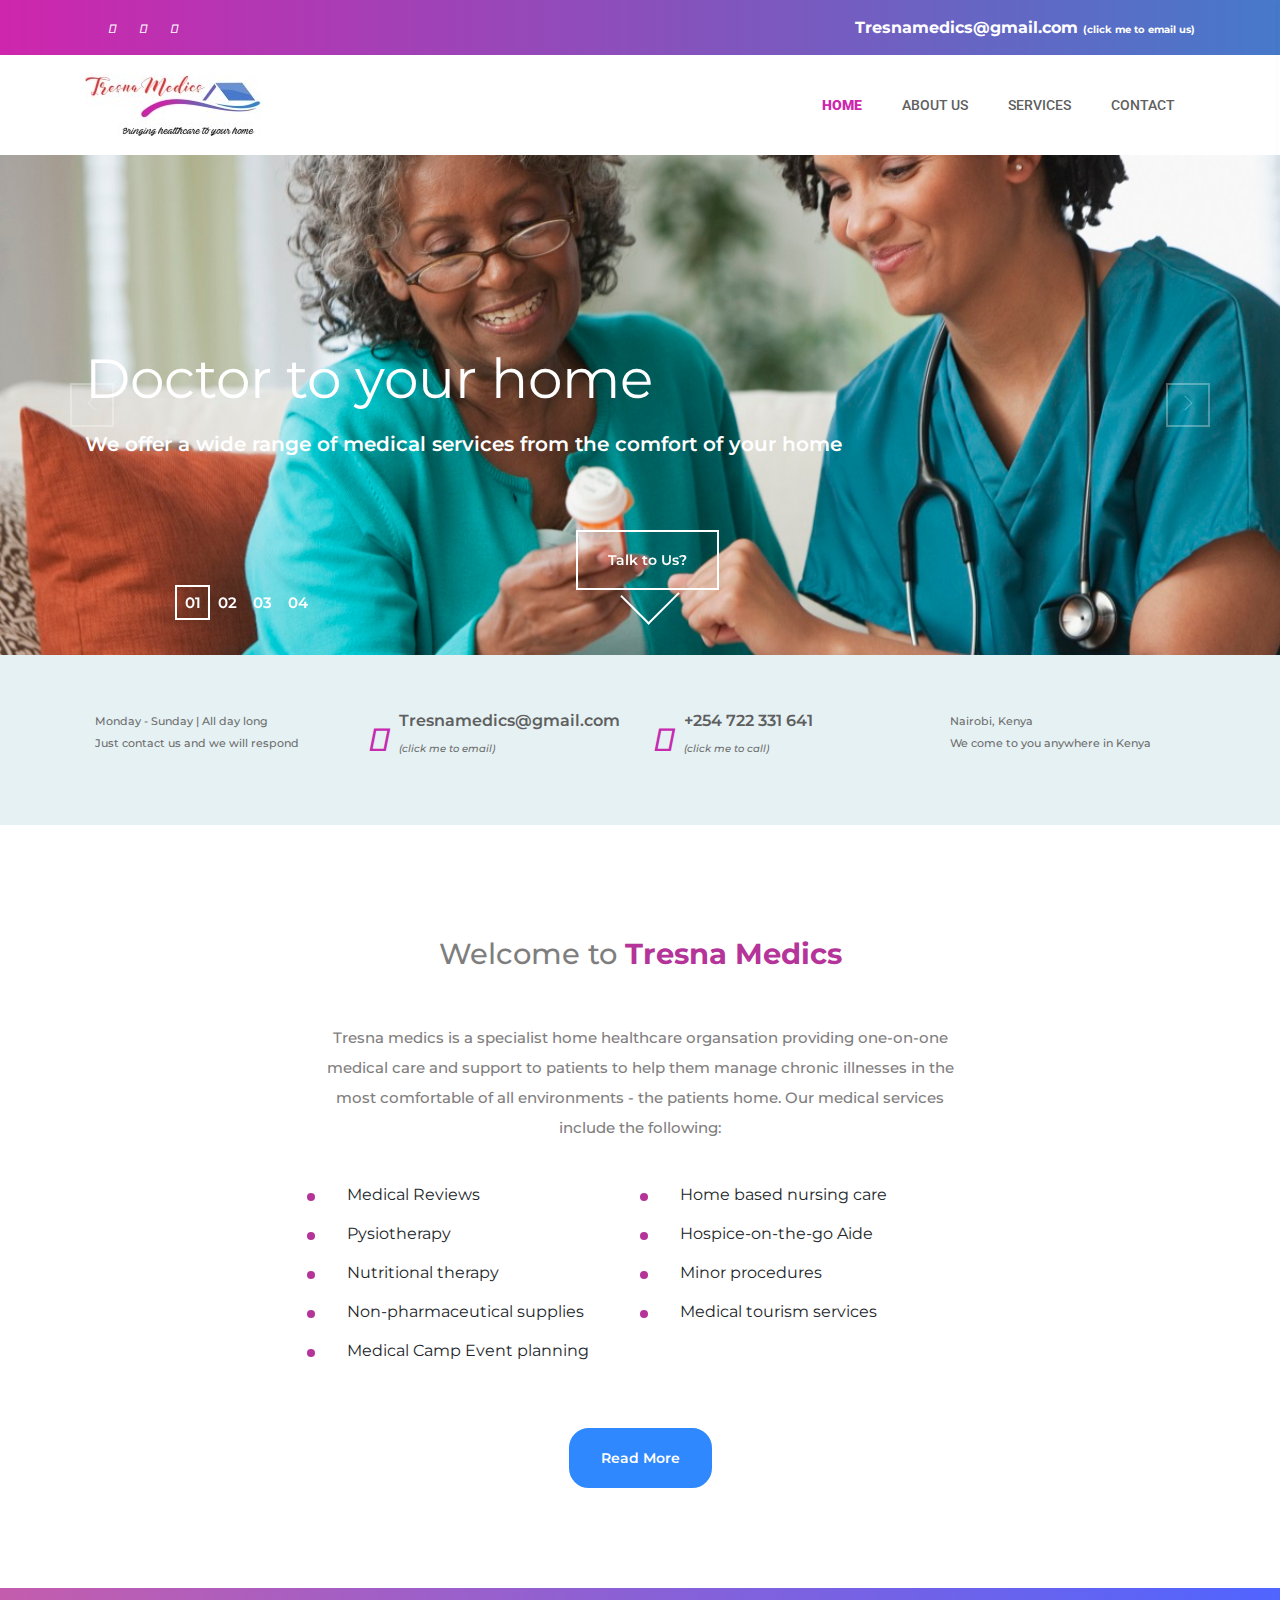
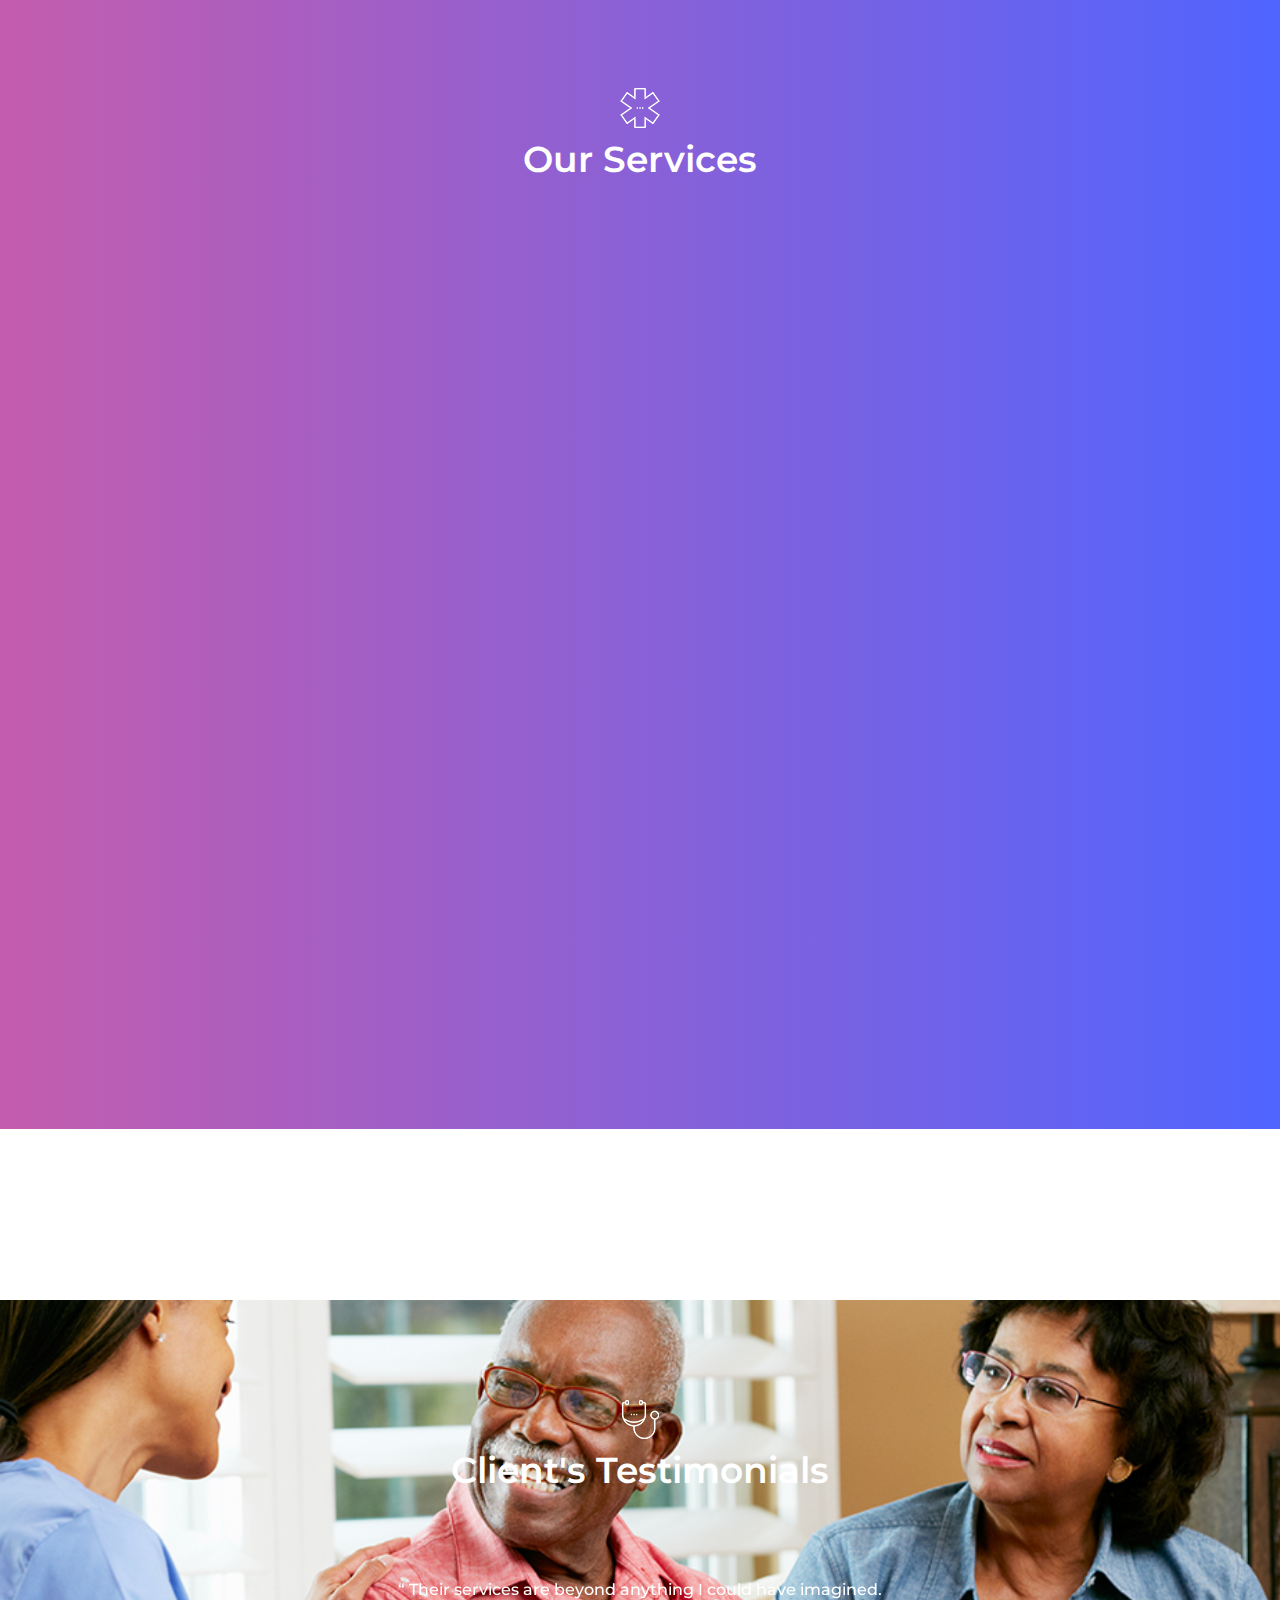
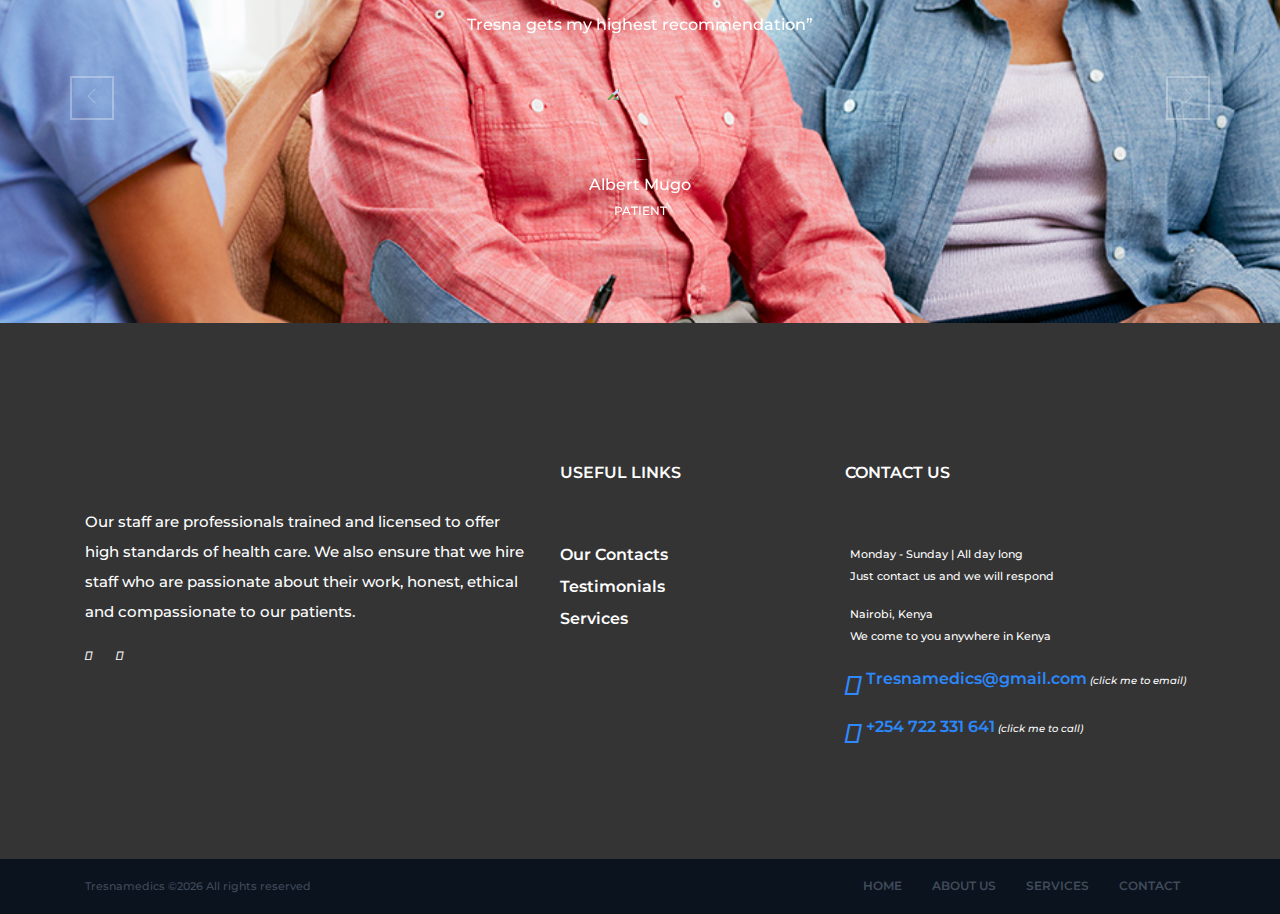
==== commit 30d8842c: "sadasdasasdsdf" ====
--- a/index.html
+++ b/index.html
@@ -225,7 +225,7 @@
                     <a href="mailto:Tresnamedics@gmail.com">
                         <i style="color: #C62BAF;" class="fas fa-envelope-open fa-2x"></i>
                         <div class="contact-meta">
-                            <p><a href="#0" target="_top">Tresnamedics@gmail.com</a> <i style="font-size: 10px;">(click me to email)</i></p>
+                            <p><a href="mailto:Tresnamedics@gmail.com" target="_top">Tresnamedics@gmail.com</a> <i style="font-size: 10px;">(click me to email)</i></p>
                         </div>
                     </a>
                     </div>
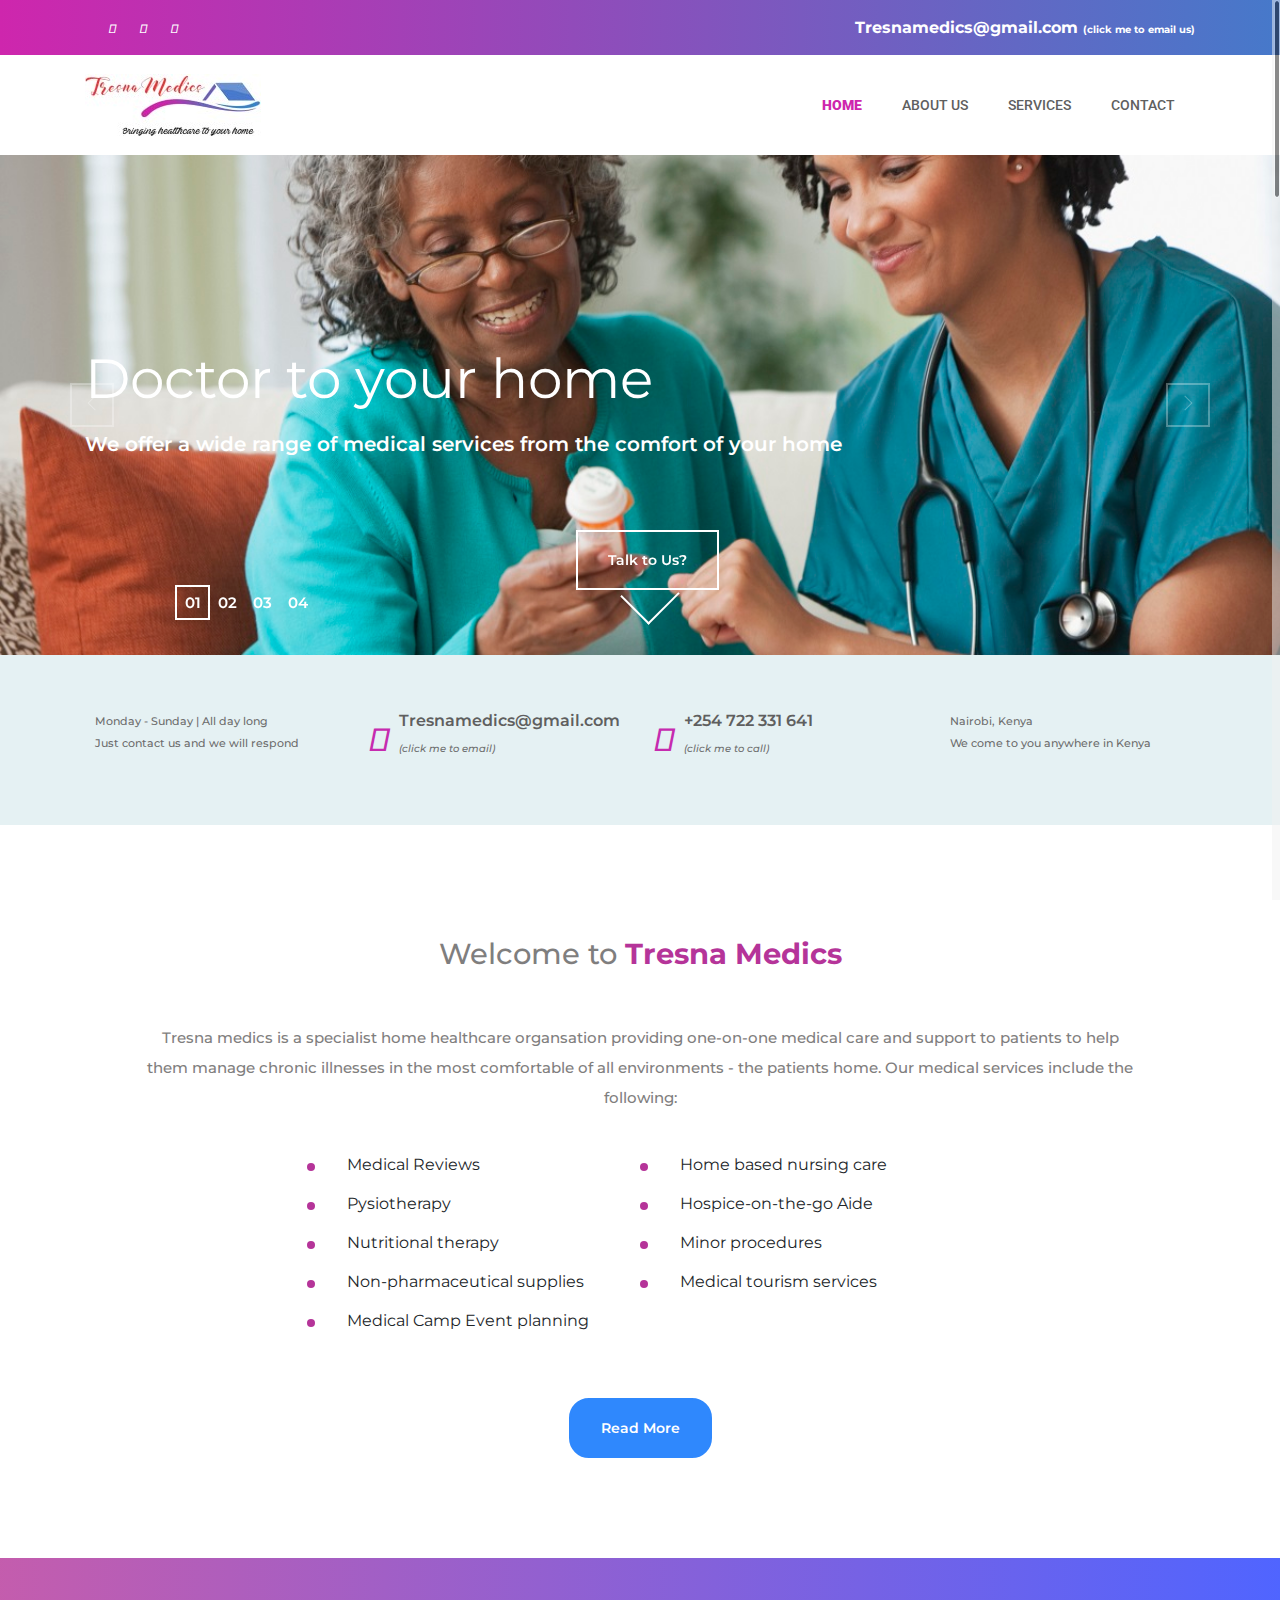
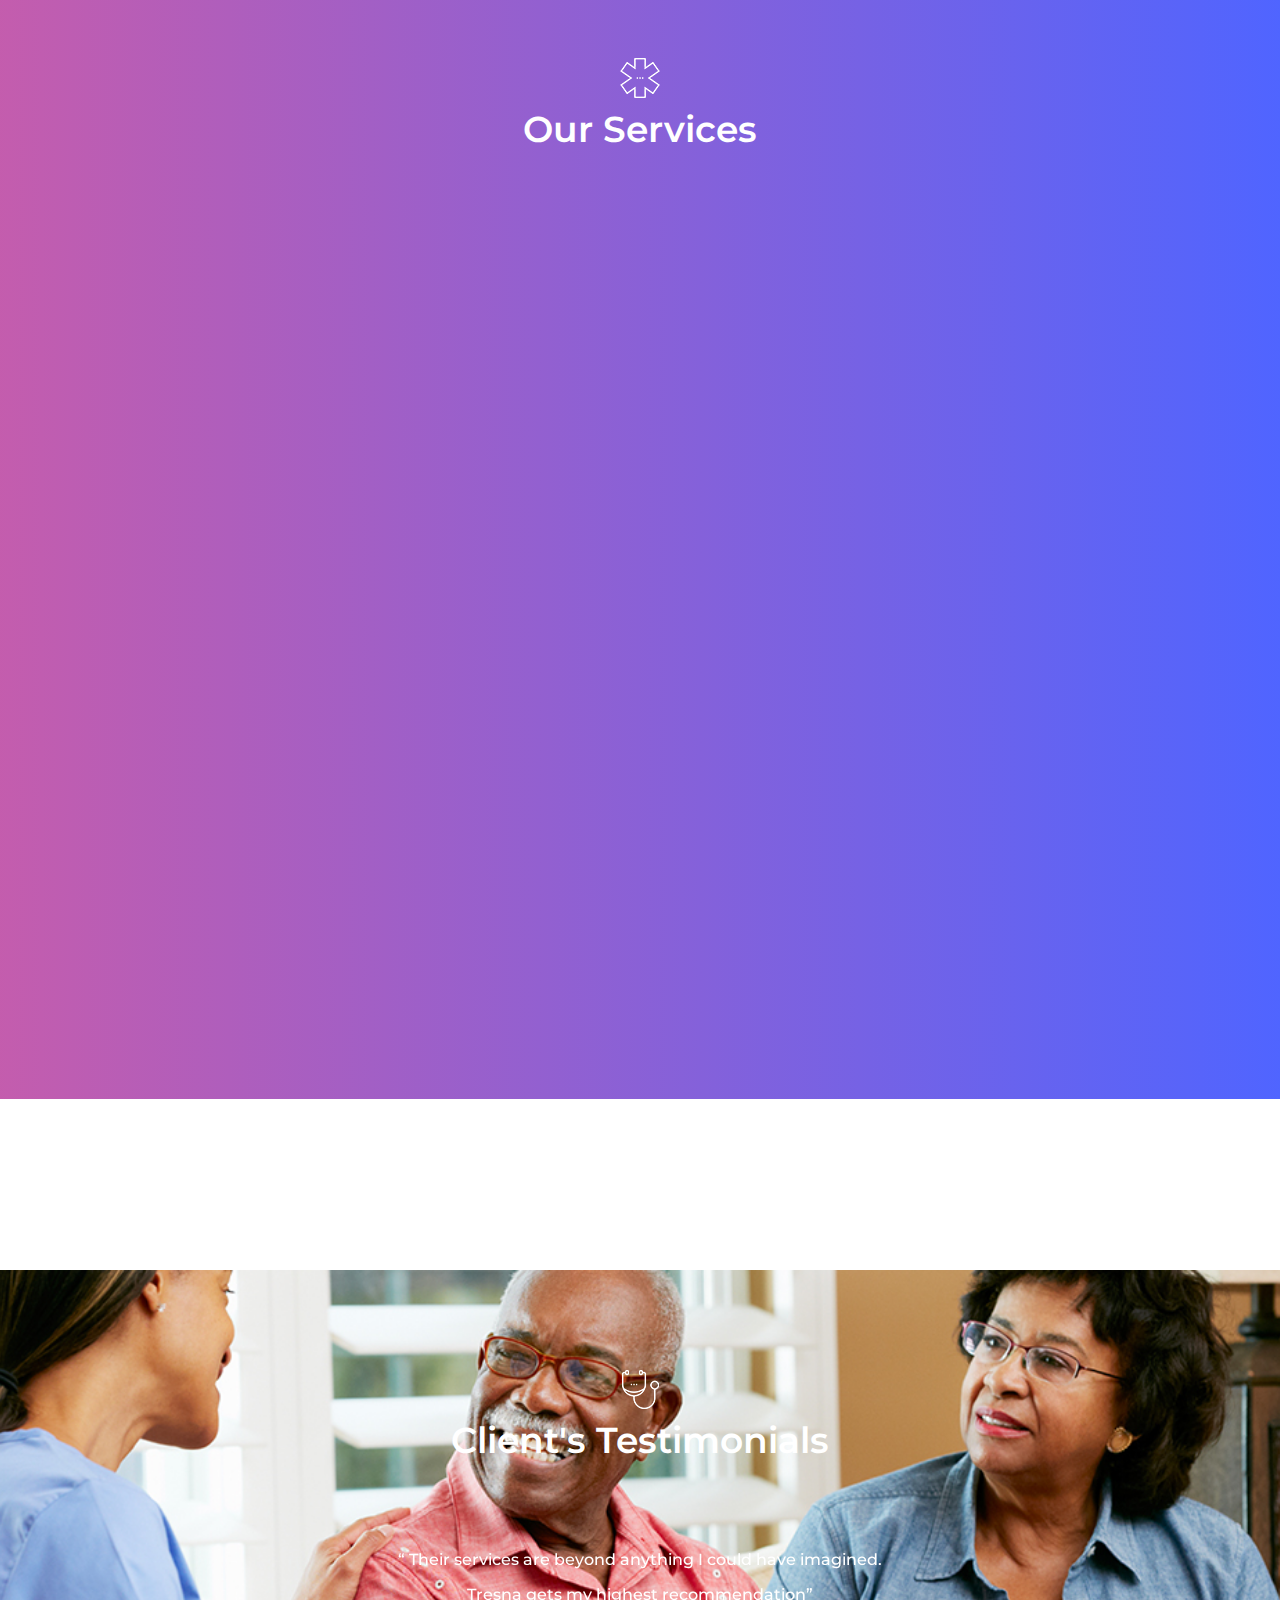
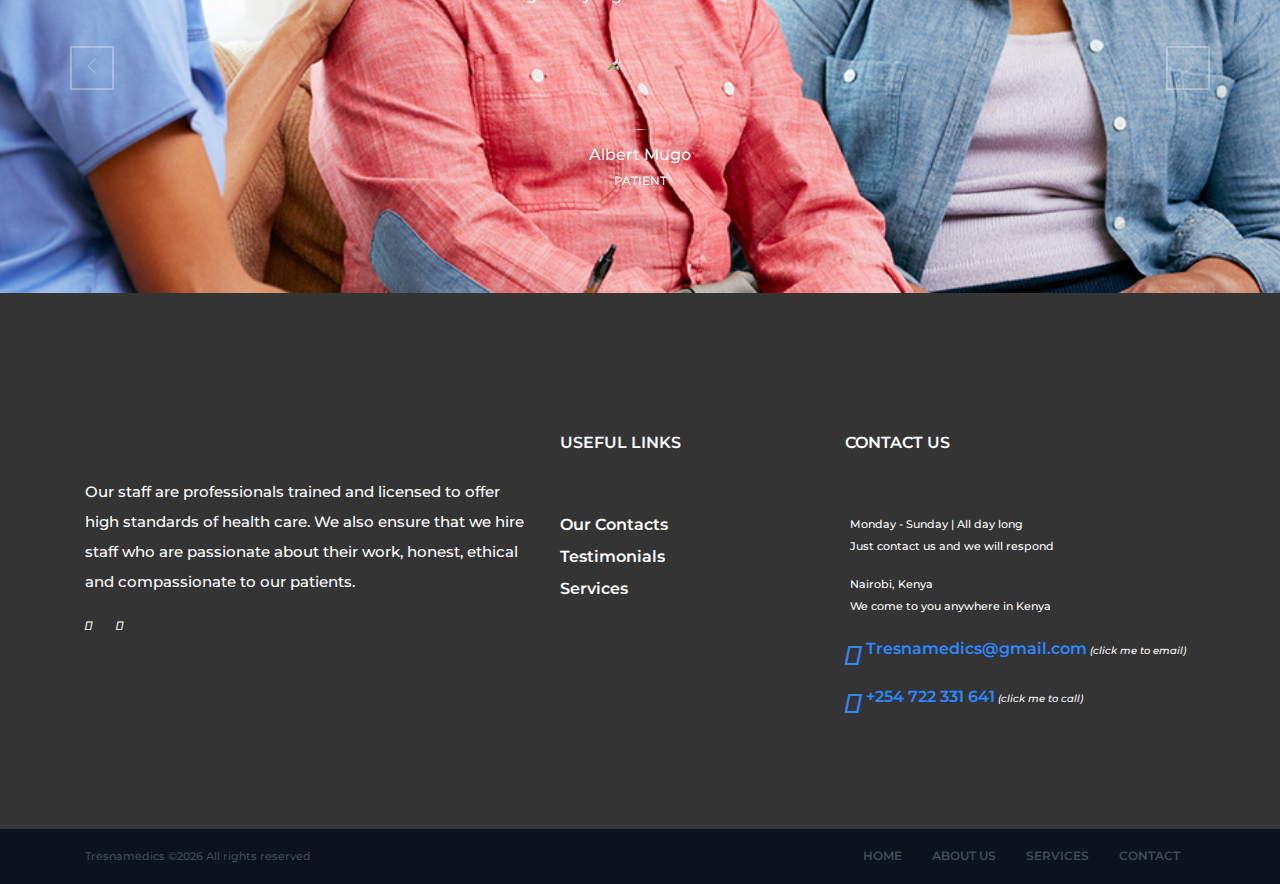
==== commit 00c89535: "kidogo tu" ====
--- a/index.html
+++ b/index.html
@@ -264,7 +264,7 @@
                         <div class="medica-about-text">
                             <p style="font-size: 29px;" class="text-center">Welcome to <span style="color: #B53499; font-weight: bolder;">Tresna Medics</span></p>
                             <center>
-                            <p style="font-size: 15px; width: 60%;">Tresna medics is a specialist home healthcare organsation providing one-on-one medical care and support
+                            <p style="font-size: 15px; width: 90%;">Tresna medics is a specialist home healthcare organsation providing one-on-one medical care and support
 							   to patients to help them manage chronic illnesses in the most comfortable of all environments - the
 							   patients home. Our medical services include the following:</p>
 
@@ -693,7 +693,6 @@
     </footer>
     <!-- ***** Footer Area End ***** -->
 <script type="text/javascript">
-    <script type="text/javascript">
     
 $(function() {
   $('.scroll-down').on('click', function(e) {
